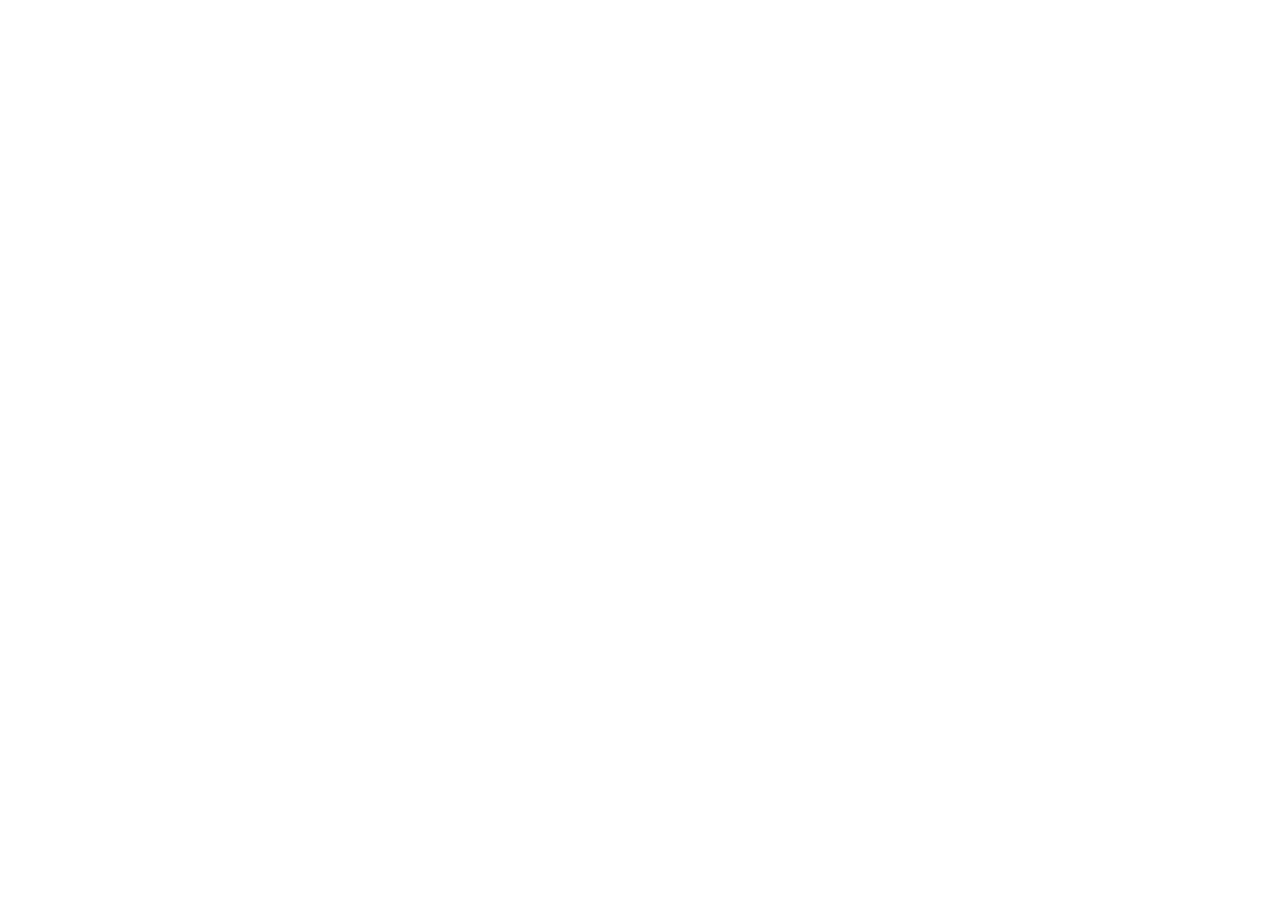
==== docs/index.html @ 26049a38 "A commit" ====
<!DOCTYPE html>
<html lang="en">
<head>
    <meta charset="UTF-8">
    <meta name="viewport" content="width=640px, initial-scale=1.0">
    <title>obs</title>
    <link rel="stylesheet" href="style.css">
    <script type="text/javascript" src="libs/p5.min.js"></script>
    <script type="text/javascript" src="index.js"></script>
</head>
<body>
    
</body>
</html>
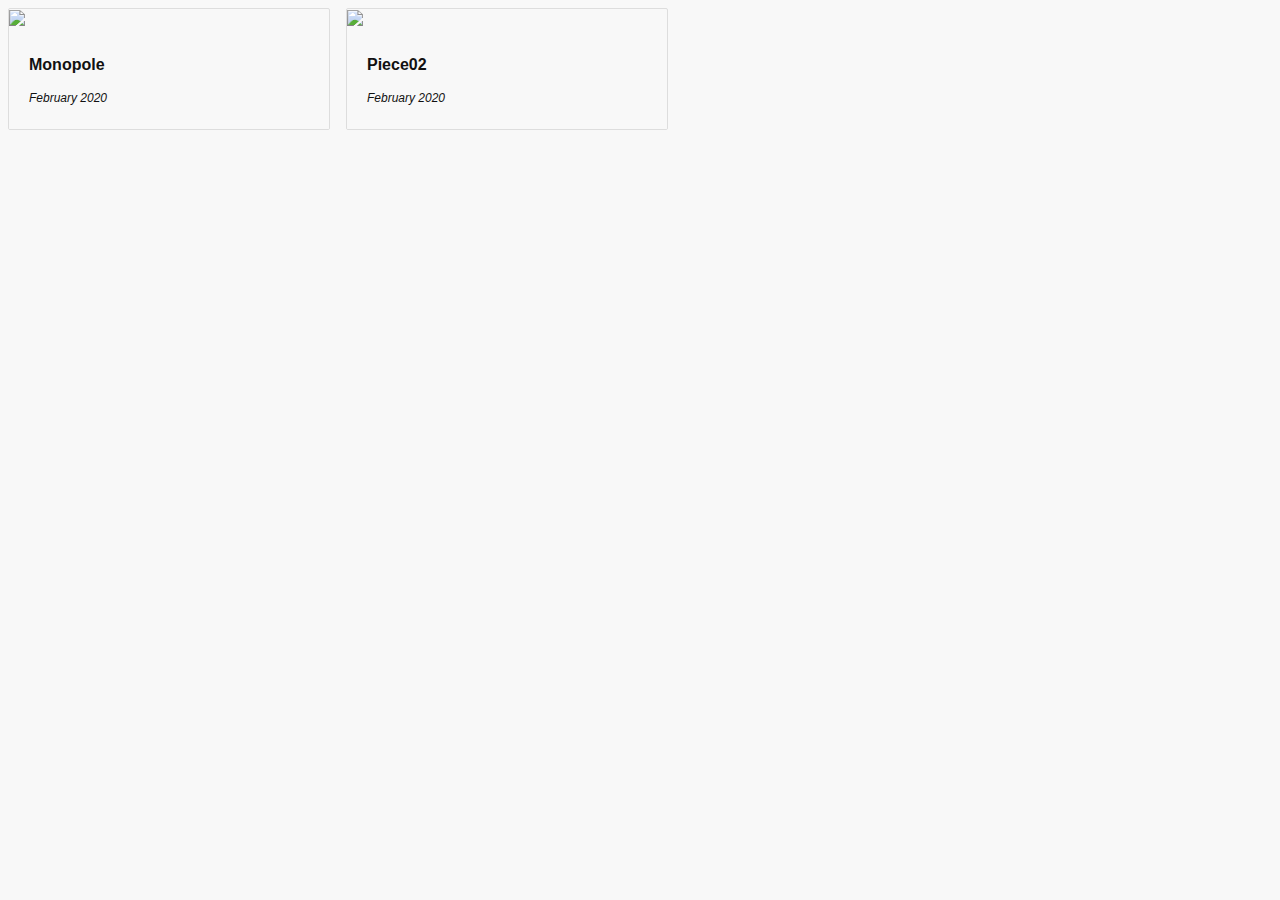
==== commit b2e1fdfb: "A commit" ====
--- a/docs/index.html
+++ b/docs/index.html
@@ -3,12 +3,29 @@
 <head>
     <meta charset="UTF-8">
     <meta name="viewport" content="width=640px, initial-scale=1.0">
-    <title>obs</title>
-    <link rel="stylesheet" href="style.css">
-    <script type="text/javascript" src="libs/p5.min.js"></script>
-    <script type="text/javascript" src="index.js"></script>
+    <link rel="stylesheet" href="mini-default.min.css">
+    <title>Document</title>
 </head>
 <body>
-    
+    <div class="row">
+        <div class="card">
+            <a href="/monopole.html">
+                <img src="/thumbs/monopole.png" class="section media">
+            </a>
+            <div class="section double-padded">
+                <p><b>Monopole</b></p>
+                <p><small><i>February 2020</i></small></p>
+            </div>
+        </div>
+        <div class="card">
+            <a href="/piece02.html">
+                <img src="/thumbs/piece02.png" class="section media">
+            </a>
+            <div class="section double-padded">
+                <p><b>Piece02</b></p>
+                <p><small><i>February 2020</i></small></p>
+            </div>
+        </div>
+    </div>
 </body>
 </html>--- a/docs/mini-default.min.css
+++ b/docs/mini-default.min.css
@@ -0,0 +1 @@
+﻿:root{--fore-color:#111;--secondary-fore-color:#444;--back-color:#f8f8f8;--secondary-back-color:#f0f0f0;--blockquote-color:#f57c00;--pre-color:#1565c0;--border-color:#aaa;--secondary-border-color:#ddd;--heading-ratio:1.19;--universal-margin:.5rem;--universal-padding:.5rem;--universal-border-radius:.125rem;--a-link-color:#0277bd;--a-visited-color:#01579b}html{font-size:16px}a,b,del,em,i,ins,q,span,strong,u{font-size:1em}html,*{font-family:-apple-system, BlinkMacSystemFont, "Segoe UI", Roboto, Ubuntu, "Helvetica Neue", Helvetica, sans-serif;line-height:1.5;-webkit-text-size-adjust:100%}*{font-size:1rem}body{margin:0;color:var(--fore-color);background:var(--back-color)}details{display:block}summary{display:list-item}abbr[title]{border-bottom:none;text-decoration:underline dotted}input{overflow:visible}img{max-width:100%;height:auto}h1,h2,h3,h4,h5,h6{line-height:1.2;margin:calc(1.5 * var(--universal-margin)) var(--universal-margin);font-weight:500}h1 small,h2 small,h3 small,h4 small,h5 small,h6 small{color:var(--secondary-fore-color);display:block;margin-top:-.25rem}h1{font-size:calc(1rem * var(--heading-ratio) * var(--heading-ratio) * var(--heading-ratio) * var(--heading-ratio))}h2{font-size:calc(1rem * var(--heading-ratio) * var(--heading-ratio) * var(--heading-ratio))}h3{font-size:calc(1rem * var(--heading-ratio) * var(--heading-ratio))}h4{font-size:calc(1rem * var(--heading-ratio))}h5{font-size:1rem}h6{font-size:calc(1rem / var(--heading-ratio))}p{margin:var(--universal-margin)}ol,ul{margin:var(--universal-margin);padding-left:calc(2 * var(--universal-margin))}b,strong{font-weight:700}hr{box-sizing:content-box;border:0;line-height:1.25em;margin:var(--universal-margin);height:.0625rem;background:linear-gradient(to right, transparent, var(--border-color) 20%, var(--border-color) 80%, transparent)}blockquote{display:block;position:relative;font-style:italic;color:var(--secondary-fore-color);margin:var(--universal-margin);padding:calc(3 * var(--universal-padding));border:.0625rem solid var(--secondary-border-color);border-left:.375rem solid var(--blockquote-color);border-radius:0 var(--universal-border-radius) var(--universal-border-radius) 0}blockquote:before{position:absolute;top:calc(0rem - var(--universal-padding));left:0;font-family:sans-serif;font-size:3rem;font-weight:700;content:"\201c";color:var(--blockquote-color)}blockquote[cite]:after{font-style:normal;font-size:.75em;font-weight:700;content:"\a—  " attr(cite);white-space:pre}code,kbd,pre,samp{font-family:Menlo, Consolas, monospace;font-size:.85em}code{background:var(--secondary-back-color);border-radius:var(--universal-border-radius);padding:calc(var(--universal-padding) / 4) calc(var(--universal-padding) / 2)}kbd{background:var(--fore-color);color:var(--back-color);border-radius:var(--universal-border-radius);padding:calc(var(--universal-padding) / 4) calc(var(--universal-padding) / 2)}pre{overflow:auto;background:var(--secondary-back-color);padding:calc(1.5 * var(--universal-padding));margin:var(--universal-margin);border:.0625rem solid var(--secondary-border-color);border-left:.25rem solid var(--pre-color);border-radius:0 var(--universal-border-radius) var(--universal-border-radius) 0}sup,sub,code,kbd{line-height:0;position:relative;vertical-align:baseline}small,sup,sub,figcaption{font-size:.75em}sup{top:-.5em}sub{bottom:-.25em}figure{margin:var(--universal-margin)}figcaption{color:var(--secondary-fore-color)}a{text-decoration:none}a:link{color:var(--a-link-color)}a:visited{color:var(--a-visited-color)}a:hover,a:focus{text-decoration:underline}.container{margin:0 auto;padding:0 calc(1.5 * var(--universal-padding))}.row{box-sizing:border-box;display:flex;flex:0 1 auto;flex-flow:row wrap}.col-sm,[class^='col-sm-'],[class^='col-sm-offset-'],.row[class*='cols-sm-']>*{box-sizing:border-box;flex:0 0 auto;padding:0 calc(var(--universal-padding) / 2)}.col-sm,.row.cols-sm>*{max-width:100%;flex-grow:1;flex-basis:0}.col-sm-1,.row.cols-sm-1>*{max-width:8.33333%;flex-basis:8.33333%}.col-sm-offset-0{margin-left:0}.col-sm-2,.row.cols-sm-2>*{max-width:16.66667%;flex-basis:16.66667%}.col-sm-offset-1{margin-left:8.33333%}.col-sm-3,.row.cols-sm-3>*{max-width:25%;flex-basis:25%}.col-sm-offset-2{margin-left:16.66667%}.col-sm-4,.row.cols-sm-4>*{max-width:33.33333%;flex-basis:33.33333%}.col-sm-offset-3{margin-left:25%}.col-sm-5,.row.cols-sm-5>*{max-width:41.66667%;flex-basis:41.66667%}.col-sm-offset-4{margin-left:33.33333%}.col-sm-6,.row.cols-sm-6>*{max-width:50%;flex-basis:50%}.col-sm-offset-5{margin-left:41.66667%}.col-sm-7,.row.cols-sm-7>*{max-width:58.33333%;flex-basis:58.33333%}.col-sm-offset-6{margin-left:50%}.col-sm-8,.row.cols-sm-8>*{max-width:66.66667%;flex-basis:66.66667%}.col-sm-offset-7{margin-left:58.33333%}.col-sm-9,.row.cols-sm-9>*{max-width:75%;flex-basis:75%}.col-sm-offset-8{margin-left:66.66667%}.col-sm-10,.row.cols-sm-10>*{max-width:83.33333%;flex-basis:83.33333%}.col-sm-offset-9{margin-left:75%}.col-sm-11,.row.cols-sm-11>*{max-width:91.66667%;flex-basis:91.66667%}.col-sm-offset-10{margin-left:83.33333%}.col-sm-12,.row.cols-sm-12>*{max-width:100%;flex-basis:100%}.col-sm-offset-11{margin-left:91.66667%}.col-sm-normal{order:initial}.col-sm-first{order:-999}.col-sm-last{order:999}@media screen and (min-width: 768px){.col-md,[class^='col-md-'],[class^='col-md-offset-'],.row[class*='cols-md-']>*{box-sizing:border-box;flex:0 0 auto;padding:0 calc(var(--universal-padding) / 2)}.col-md,.row.cols-md>*{max-width:100%;flex-grow:1;flex-basis:0}.col-md-1,.row.cols-md-1>*{max-width:8.33333%;flex-basis:8.33333%}.col-md-offset-0{margin-left:0}.col-md-2,.row.cols-md-2>*{max-width:16.66667%;flex-basis:16.66667%}.col-md-offset-1{margin-left:8.33333%}.col-md-3,.row.cols-md-3>*{max-width:25%;flex-basis:25%}.col-md-offset-2{margin-left:16.66667%}.col-md-4,.row.cols-md-4>*{max-width:33.33333%;flex-basis:33.33333%}.col-md-offset-3{margin-left:25%}.col-md-5,.row.cols-md-5>*{max-width:41.66667%;flex-basis:41.66667%}.col-md-offset-4{margin-left:33.33333%}.col-md-6,.row.cols-md-6>*{max-width:50%;flex-basis:50%}.col-md-offset-5{margin-left:41.66667%}.col-md-7,.row.cols-md-7>*{max-width:58.33333%;flex-basis:58.33333%}.col-md-offset-6{margin-left:50%}.col-md-8,.row.cols-md-8>*{max-width:66.66667%;flex-basis:66.66667%}.col-md-offset-7{margin-left:58.33333%}.col-md-9,.row.cols-md-9>*{max-width:75%;flex-basis:75%}.col-md-offset-8{margin-left:66.66667%}.col-md-10,.row.cols-md-10>*{max-width:83.33333%;flex-basis:83.33333%}.col-md-offset-9{margin-left:75%}.col-md-11,.row.cols-md-11>*{max-width:91.66667%;flex-basis:91.66667%}.col-md-offset-10{margin-left:83.33333%}.col-md-12,.row.cols-md-12>*{max-width:100%;flex-basis:100%}.col-md-offset-11{margin-left:91.66667%}.col-md-normal{order:initial}.col-md-first{order:-999}.col-md-last{order:999}}@media screen and (min-width: 1280px){.col-lg,[class^='col-lg-'],[class^='col-lg-offset-'],.row[class*='cols-lg-']>*{box-sizing:border-box;flex:0 0 auto;padding:0 calc(var(--universal-padding) / 2)}.col-lg,.row.cols-lg>*{max-width:100%;flex-grow:1;flex-basis:0}.col-lg-1,.row.cols-lg-1>*{max-width:8.33333%;flex-basis:8.33333%}.col-lg-offset-0{margin-left:0}.col-lg-2,.row.cols-lg-2>*{max-width:16.66667%;flex-basis:16.66667%}.col-lg-offset-1{margin-left:8.33333%}.col-lg-3,.row.cols-lg-3>*{max-width:25%;flex-basis:25%}.col-lg-offset-2{margin-left:16.66667%}.col-lg-4,.row.cols-lg-4>*{max-width:33.33333%;flex-basis:33.33333%}.col-lg-offset-3{margin-left:25%}.col-lg-5,.row.cols-lg-5>*{max-width:41.66667%;flex-basis:41.66667%}.col-lg-offset-4{margin-left:33.33333%}.col-lg-6,.row.cols-lg-6>*{max-width:50%;flex-basis:50%}.col-lg-offset-5{margin-left:41.66667%}.col-lg-7,.row.cols-lg-7>*{max-width:58.33333%;flex-basis:58.33333%}.col-lg-offset-6{margin-left:50%}.col-lg-8,.row.cols-lg-8>*{max-width:66.66667%;flex-basis:66.66667%}.col-lg-offset-7{margin-left:58.33333%}.col-lg-9,.row.cols-lg-9>*{max-width:75%;flex-basis:75%}.col-lg-offset-8{margin-left:66.66667%}.col-lg-10,.row.cols-lg-10>*{max-width:83.33333%;flex-basis:83.33333%}.col-lg-offset-9{margin-left:75%}.col-lg-11,.row.cols-lg-11>*{max-width:91.66667%;flex-basis:91.66667%}.col-lg-offset-10{margin-left:83.33333%}.col-lg-12,.row.cols-lg-12>*{max-width:100%;flex-basis:100%}.col-lg-offset-11{margin-left:91.66667%}.col-lg-normal{order:initial}.col-lg-first{order:-999}.col-lg-last{order:999}}:root{--card-back-color:#f8f8f8;--card-fore-color:#111;--card-border-color:#ddd}.card{display:flex;flex-direction:column;justify-content:space-between;align-self:center;position:relative;width:100%;background:var(--card-back-color);color:var(--card-fore-color);border:.0625rem solid var(--card-border-color);border-radius:var(--universal-border-radius);margin:var(--universal-margin);overflow:hidden}@media screen and (min-width: 320px){.card{max-width:320px}}.card>.section{background:var(--card-back-color);color:var(--card-fore-color);box-sizing:border-box;margin:0;border:0;border-radius:0;border-bottom:.0625rem solid var(--card-border-color);padding:var(--universal-padding);width:100%}.card>.section.media{height:200px;padding:0;-o-object-fit:cover;object-fit:cover}.card>.section:last-child{border-bottom:0}@media screen and (min-width: 240px){.card.small{max-width:240px}}@media screen and (min-width: 480px){.card.large{max-width:480px}}.card.fluid{max-width:100%;width:auto}.card.warning{--card-back-color:#ffca28;--card-border-color:#e8b825}.card.error{--card-back-color:#b71c1c;--card-fore-color:#f8f8f8;--card-border-color:#a71a1a}.card>.section.dark{--card-back-color:#e0e0e0}.card>.section.double-padded{padding:calc(1.5 * var(--universal-padding))}:root{--form-back-color:#f0f0f0;--form-fore-color:#111;--form-border-color:#ddd;--input-back-color:#f8f8f8;--input-fore-color:#111;--input-border-color:#ddd;--input-focus-color:#0288d1;--input-invalid-color:#d32f2f;--button-back-color:#e2e2e2;--button-hover-back-color:#dcdcdc;--button-fore-color:#212121;--button-border-color:rgba(0,0,0,0);--button-hover-border-color:rgba(0,0,0,0);--button-group-border-color:rgba(124,124,124,0.54)}form{background:var(--form-back-color);color:var(--form-fore-color);border:.0625rem solid var(--form-border-color);border-radius:var(--universal-border-radius);margin:var(--universal-margin);padding:calc(2 * var(--universal-padding)) var(--universal-padding)}fieldset{border:.0625rem solid var(--form-border-color);border-radius:var(--universal-border-radius);margin:calc(var(--universal-margin) / 4);padding:var(--universal-padding)}legend{box-sizing:border-box;display:table;max-width:100%;white-space:normal;font-weight:700;padding:calc(var(--universal-padding) / 2)}label{padding:calc(var(--universal-padding) / 2) var(--universal-padding)}.input-group{display:inline-block}.input-group.fluid{display:flex;align-items:center;justify-content:center}.input-group.fluid>input{max-width:100%;flex-grow:1;flex-basis:0px}@media screen and (max-width: 767px){.input-group.fluid{align-items:stretch;flex-direction:column}}.input-group.vertical{display:flex;align-items:stretch;flex-direction:column}.input-group.vertical>input{max-width:100%;flex-grow:1;flex-basis:0px}[type="number"]::-webkit-inner-spin-button,[type="number"]::-webkit-outer-spin-button{height:auto}[type="search"]{-webkit-appearance:textfield;outline-offset:-2px}[type="search"]::-webkit-search-cancel-button,[type="search"]::-webkit-search-decoration{-webkit-appearance:none}input:not([type]),[type="text"],[type="email"],[type="number"],[type="search"],[type="password"],[type="url"],[type="tel"],[type="checkbox"],[type="radio"],textarea,select{box-sizing:border-box;background:var(--input-back-color);color:var(--input-fore-color);border:.0625rem solid var(--input-border-color);border-radius:var(--universal-border-radius);margin:calc(var(--universal-margin) / 2);padding:var(--universal-padding) calc(1.5 * var(--universal-padding))}input:not([type="button"]):not([type="submit"]):not([type="reset"]):hover,input:not([type="button"]):not([type="submit"]):not([type="reset"]):focus,textarea:hover,textarea:focus,select:hover,select:focus{border-color:var(--input-focus-color);box-shadow:none}input:not([type="button"]):not([type="submit"]):not([type="reset"]):invalid,input:not([type="button"]):not([type="submit"]):not([type="reset"]):focus:invalid,textarea:invalid,textarea:focus:invalid,select:invalid,select:focus:invalid{border-color:var(--input-invalid-color);box-shadow:none}input:not([type="button"]):not([type="submit"]):not([type="reset"])[readonly],textarea[readonly],select[readonly]{background:var(--secondary-back-color)}select{max-width:100%}option{overflow:hidden;text-overflow:ellipsis}[type="checkbox"],[type="radio"]{-webkit-appearance:none;-moz-appearance:none;appearance:none;position:relative;height:calc(1rem + var(--universal-padding) / 2);width:calc(1rem + var(--universal-padding) / 2);vertical-align:text-bottom;padding:0;flex-basis:calc(1rem + var(--universal-padding) / 2) !important;flex-grow:0 !important}[type="checkbox"]:checked:before,[type="radio"]:checked:before{position:absolute}[type="checkbox"]:checked:before{content:'\2713';font-family:sans-serif;font-size:calc(1rem + var(--universal-padding) / 2);top:calc(0rem - var(--universal-padding));left:calc(var(--universal-padding) / 4)}[type="radio"]{border-radius:100%}[type="radio"]:checked:before{border-radius:100%;content:'';top:calc(.0625rem + var(--universal-padding) / 2);left:calc(.0625rem + var(--universal-padding) / 2);background:var(--input-fore-color);width:0.5rem;height:0.5rem}:placeholder-shown{color:var(--input-fore-color)}::-ms-placeholder{color:var(--input-fore-color);opacity:0.54}button::-moz-focus-inner,[type="button"]::-moz-focus-inner,[type="reset"]::-moz-focus-inner,[type="submit"]::-moz-focus-inner{border-style:none;padding:0}button,html [type="button"],[type="reset"],[type="submit"]{-webkit-appearance:button}button{overflow:visible;text-transform:none}button,[type="button"],[type="submit"],[type="reset"],a.button,label.button,.button,a[role="button"],label[role="button"],[role="button"]{display:inline-block;background:var(--button-back-color);color:var(--button-fore-color);border:.0625rem solid var(--button-border-color);border-radius:var(--universal-border-radius);padding:var(--universal-padding) calc(1.5 * var(--universal-padding));margin:var(--universal-margin);text-decoration:none;cursor:pointer;transition:background 0.3s}button:hover,button:focus,[type="button"]:hover,[type="button"]:focus,[type="submit"]:hover,[type="submit"]:focus,[type="reset"]:hover,[type="reset"]:focus,a.button:hover,a.button:focus,label.button:hover,label.button:focus,.button:hover,.button:focus,a[role="button"]:hover,a[role="button"]:focus,label[role="button"]:hover,label[role="button"]:focus,[role="button"]:hover,[role="button"]:focus{background:var(--button-hover-back-color);border-color:var(--button-hover-border-color)}input:disabled,input[disabled],textarea:disabled,textarea[disabled],select:disabled,select[disabled],button:disabled,button[disabled],.button:disabled,.button[disabled],[role="button"]:disabled,[role="button"][disabled]{cursor:not-allowed;opacity:.75}.button-group{display:flex;border:.0625rem solid var(--button-group-border-color);border-radius:var(--universal-border-radius);margin:var(--universal-margin)}.button-group>button,.button-group [type="button"],.button-group>[type="submit"],.button-group>[type="reset"],.button-group>.button,.button-group>[role="button"]{margin:0;max-width:100%;flex:1 1 auto;text-align:center;border:0;border-radius:0;box-shadow:none}.button-group>:not(:first-child){border-left:.0625rem solid var(--button-group-border-color)}@media screen and (max-width: 767px){.button-group{flex-direction:column}.button-group>:not(:first-child){border:0;border-top:.0625rem solid var(--button-group-border-color)}}button.primary,[type="button"].primary,[type="submit"].primary,[type="reset"].primary,.button.primary,[role="button"].primary{--button-back-color:#1976d2;--button-fore-color:#f8f8f8}button.primary:hover,button.primary:focus,[type="button"].primary:hover,[type="button"].primary:focus,[type="submit"].primary:hover,[type="submit"].primary:focus,[type="reset"].primary:hover,[type="reset"].primary:focus,.button.primary:hover,.button.primary:focus,[role="button"].primary:hover,[role="button"].primary:focus{--button-hover-back-color:#1565c0}button.secondary,[type="button"].secondary,[type="submit"].secondary,[type="reset"].secondary,.button.secondary,[role="button"].secondary{--button-back-color:#d32f2f;--button-fore-color:#f8f8f8}button.secondary:hover,button.secondary:focus,[type="button"].secondary:hover,[type="button"].secondary:focus,[type="submit"].secondary:hover,[type="submit"].secondary:focus,[type="reset"].secondary:hover,[type="reset"].secondary:focus,.button.secondary:hover,.button.secondary:focus,[role="button"].secondary:hover,[role="button"].secondary:focus{--button-hover-back-color:#c62828}button.tertiary,[type="button"].tertiary,[type="submit"].tertiary,[type="reset"].tertiary,.button.tertiary,[role="button"].tertiary{--button-back-color:#308732;--button-fore-color:#f8f8f8}button.tertiary:hover,button.tertiary:focus,[type="button"].tertiary:hover,[type="button"].tertiary:focus,[type="submit"].tertiary:hover,[type="submit"].tertiary:focus,[type="reset"].tertiary:hover,[type="reset"].tertiary:focus,.button.tertiary:hover,.button.tertiary:focus,[role="button"].tertiary:hover,[role="button"].tertiary:focus{--button-hover-back-color:#277529}button.inverse,[type="button"].inverse,[type="submit"].inverse,[type="reset"].inverse,.button.inverse,[role="button"].inverse{--button-back-color:#212121;--button-fore-color:#f8f8f8}button.inverse:hover,button.inverse:focus,[type="button"].inverse:hover,[type="button"].inverse:focus,[type="submit"].inverse:hover,[type="submit"].inverse:focus,[type="reset"].inverse:hover,[type="reset"].inverse:focus,.button.inverse:hover,.button.inverse:focus,[role="button"].inverse:hover,[role="button"].inverse:focus{--button-hover-back-color:#111}button.small,[type="button"].small,[type="submit"].small,[type="reset"].small,.button.small,[role="button"].small{padding:calc(0.5 * var(--universal-padding)) calc(0.75 * var(--universal-padding));margin:var(--universal-margin)}button.large,[type="button"].large,[type="submit"].large,[type="reset"].large,.button.large,[role="button"].large{padding:calc(1.5 * var(--universal-padding)) calc(2 * var(--universal-padding));margin:var(--universal-margin)}:root{--header-back-color:#f8f8f8;--header-hover-back-color:#f0f0f0;--header-fore-color:#444;--header-border-color:#ddd;--nav-back-color:#f8f8f8;--nav-hover-back-color:#f0f0f0;--nav-fore-color:#444;--nav-border-color:#ddd;--nav-link-color:#0277bd;--footer-fore-color:#444;--footer-back-color:#f8f8f8;--footer-border-color:#ddd;--footer-link-color:#0277bd;--drawer-back-color:#f8f8f8;--drawer-hover-back-color:#f0f0f0;--drawer-border-color:#ddd;--drawer-close-color:#444}header{height:3.1875rem;background:var(--header-back-color);color:var(--header-fore-color);border-bottom:.0625rem solid var(--header-border-color);padding:calc(var(--universal-padding) / 4) 0;white-space:nowrap;overflow-x:auto;overflow-y:hidden}header.row{box-sizing:content-box}header .logo{color:var(--header-fore-color);font-size:1.75rem;padding:var(--universal-padding) calc(2 * var(--universal-padding));text-decoration:none}header button,header [type="button"],header .button,header [role="button"]{box-sizing:border-box;position:relative;top:calc(0rem - var(--universal-padding) / 4);height:calc(3.1875rem + var(--universal-padding) / 2);background:var(--header-back-color);line-height:calc(3.1875rem - var(--universal-padding) * 1.5);text-align:center;color:var(--header-fore-color);border:0;border-radius:0;margin:0;text-transform:uppercase}header button:hover,header button:focus,header [type="button"]:hover,header [type="button"]:focus,header .button:hover,header .button:focus,header [role="button"]:hover,header [role="button"]:focus{background:var(--header-hover-back-color)}nav{background:var(--nav-back-color);color:var(--nav-fore-color);border:.0625rem solid var(--nav-border-color);border-radius:var(--universal-border-radius);margin:var(--universal-margin)}nav *{padding:var(--universal-padding) calc(1.5 * var(--universal-padding))}nav a,nav a:visited{display:block;color:var(--nav-link-color);border-radius:var(--universal-border-radius);transition:background 0.3s}nav a:hover,nav a:focus,nav a:visited:hover,nav a:visited:focus{text-decoration:none;background:var(--nav-hover-back-color)}nav .sublink-1{position:relative;margin-left:calc(2 * var(--universal-padding))}nav .sublink-1:before{position:absolute;left:calc(var(--universal-padding) - 1 * var(--universal-padding));top:-.0625rem;content:'';height:100%;border:.0625rem solid var(--nav-border-color);border-left:0}nav .sublink-2{position:relative;margin-left:calc(4 * var(--universal-padding))}nav .sublink-2:before{position:absolute;left:calc(var(--universal-padding) - 3 * var(--universal-padding));top:-.0625rem;content:'';height:100%;border:.0625rem solid var(--nav-border-color);border-left:0}footer{background:var(--footer-back-color);color:var(--footer-fore-color);border-top:.0625rem solid var(--footer-border-color);padding:calc(2 * var(--universal-padding)) var(--universal-padding);font-size:.875rem}footer a,footer a:visited{color:var(--footer-link-color)}header.sticky{position:-webkit-sticky;position:sticky;z-index:1101;top:0}footer.sticky{position:-webkit-sticky;position:sticky;z-index:1101;bottom:0}.drawer-toggle:before{display:inline-block;position:relative;vertical-align:bottom;content:'\00a0\2261\00a0';font-family:sans-serif;font-size:1.5em}@media screen and (min-width: 768px){.drawer-toggle:not(.persistent){display:none}}[type="checkbox"].drawer{height:1px;width:1px;margin:-1px;overflow:hidden;position:absolute;clip:rect(0 0 0 0);-webkit-clip-path:inset(100%);clip-path:inset(100%)}[type="checkbox"].drawer+*{display:block;box-sizing:border-box;position:fixed;top:0;width:320px;height:100vh;overflow-y:auto;background:var(--drawer-back-color);border:.0625rem solid var(--drawer-border-color);border-radius:0;margin:0;z-index:1110;right:-320px;transition:right 0.3s}[type="checkbox"].drawer+* .drawer-close{position:absolute;top:var(--universal-margin);right:var(--universal-margin);z-index:1111;width:2rem;height:2rem;border-radius:var(--universal-border-radius);padding:var(--universal-padding);margin:0;cursor:pointer;transition:background 0.3s}[type="checkbox"].drawer+* .drawer-close:before{display:block;content:'\00D7';color:var(--drawer-close-color);position:relative;font-family:sans-serif;font-size:2rem;line-height:1;text-align:center}[type="checkbox"].drawer+* .drawer-close:hover,[type="checkbox"].drawer+* .drawer-close:focus{background:var(--drawer-hover-back-color)}@media screen and (max-width: 320px){[type="checkbox"].drawer+*{width:100%}}[type="checkbox"].drawer:checked+*{right:0}@media screen and (min-width: 768px){[type="checkbox"].drawer:not(.persistent)+*{position:static;height:100%;z-index:1100}[type="checkbox"].drawer:not(.persistent)+* .drawer-close{display:none}}:root{--table-border-color:#aaa;--table-border-separator-color:#666;--table-head-back-color:#e6e6e6;--table-head-fore-color:#111;--table-body-back-color:#f8f8f8;--table-body-fore-color:#111;--table-body-alt-back-color:#eee}table{border-collapse:separate;border-spacing:0;margin:0;display:flex;flex:0 1 auto;flex-flow:row wrap;padding:var(--universal-padding);padding-top:0}table caption{font-size:1.5rem;margin:calc(2 * var(--universal-margin)) 0;max-width:100%;flex:0 0 100%}table thead,table tbody{display:flex;flex-flow:row wrap;border:.0625rem solid var(--table-border-color)}table thead{z-index:999;border-radius:var(--universal-border-radius) var(--universal-border-radius) 0 0;border-bottom:.0625rem solid var(--table-border-separator-color)}table tbody{border-top:0;margin-top:calc(0 - var(--universal-margin));border-radius:0 0 var(--universal-border-radius) var(--universal-border-radius)}table tr{display:flex;padding:0}table th,table td{padding:calc(2 * var(--universal-padding))}table th{text-align:left;background:var(--table-head-back-color);color:var(--table-head-fore-color)}table td{background:var(--table-body-back-color);color:var(--table-body-fore-color);border-top:.0625rem solid var(--table-border-color)}table:not(.horizontal){overflow:auto;max-height:400px}table:not(.horizontal) thead,table:not(.horizontal) tbody{max-width:100%;flex:0 0 100%}table:not(.horizontal) tr{flex-flow:row wrap;flex:0 0 100%}table:not(.horizontal) th,table:not(.horizontal) td{flex:1 0 0%;overflow:hidden;text-overflow:ellipsis}table:not(.horizontal) thead{position:sticky;top:0}table:not(.horizontal) tbody tr:first-child td{border-top:0}table.horizontal{border:0}table.horizontal thead,table.horizontal tbody{border:0;flex:.2 0 0;flex-flow:row nowrap}table.horizontal tbody{overflow:auto;justify-content:space-between;flex:.8 0 0;margin-left:0;padding-bottom:calc(var(--universal-padding) / 4)}table.horizontal tr{flex-direction:column;flex:1 0 auto}table.horizontal th,table.horizontal td{width:auto;border:0;border-bottom:.0625rem solid var(--table-border-color)}table.horizontal th:not(:first-child),table.horizontal td:not(:first-child){border-top:0}table.horizontal th{text-align:right;border-left:.0625rem solid var(--table-border-color);border-right:.0625rem solid var(--table-border-separator-color)}table.horizontal thead tr:first-child{padding-left:0}table.horizontal th:first-child,table.horizontal td:first-child{border-top:.0625rem solid var(--table-border-color)}table.horizontal tbody tr:last-child td{border-right:.0625rem solid var(--table-border-color)}table.horizontal tbody tr:last-child td:first-child{border-top-right-radius:0.25rem}table.horizontal tbody tr:last-child td:last-child{border-bottom-right-radius:0.25rem}table.horizontal thead tr:first-child th:first-child{border-top-left-radius:0.25rem}table.horizontal thead tr:first-child th:last-child{border-bottom-left-radius:0.25rem}@media screen and (max-width: 767px){table,table.horizontal{border-collapse:collapse;border:0;width:100%;display:table}table thead,table th,table.horizontal thead,table.horizontal th{border:0;height:1px;width:1px;margin:-1px;overflow:hidden;padding:0;position:absolute;clip:rect(0 0 0 0);-webkit-clip-path:inset(100%);clip-path:inset(100%)}table tbody,table.horizontal tbody{border:0;display:table-row-group}table tr,table.horizontal tr{display:block;border:.0625rem solid var(--table-border-color);border-radius:var(--universal-border-radius);background:#fafafa;padding:var(--universal-padding);margin:var(--universal-margin);margin-bottom:calc(2 * var(--universal-margin))}table th,table td,table.horizontal th,table.horizontal td{width:auto}table td,table.horizontal td{display:block;border:0;text-align:right}table td:before,table.horizontal td:before{content:attr(data-label);float:left;font-weight:600}table th:first-child,table td:first-child,table.horizontal th:first-child,table.horizontal td:first-child{border-top:0}table tbody tr:last-child td,table.horizontal tbody tr:last-child td{border-right:0}}:root{--table-body-alt-back-color:#eee}table.striped tr:nth-of-type(2n)>td{background:var(--table-body-alt-back-color)}@media screen and (max-width: 768px){table.striped tr:nth-of-type(2n){background:var(--table-body-alt-back-color)}}:root{--table-body-hover-back-color:#90caf9}table.hoverable tr:hover,table.hoverable tr:hover>td,table.hoverable tr:focus,table.hoverable tr:focus>td{background:var(--table-body-hover-back-color)}@media screen and (max-width: 768px){table.hoverable tr:hover,table.hoverable tr:hover>td,table.hoverable tr:focus,table.hoverable tr:focus>td{background:var(--table-body-hover-back-color)}}:root{--mark-back-color:#0277bd;--mark-fore-color:#fafafa}mark{background:var(--mark-back-color);color:var(--mark-fore-color);font-size:.95em;line-height:1em;border-radius:var(--universal-border-radius);padding:calc(var(--universal-padding) / 4) calc(var(--universal-padding) / 2)}mark.inline-block{display:inline-block;font-size:1em;line-height:1.5;padding:calc(var(--universal-padding) / 2) var(--universal-padding)}:root{--toast-back-color:#424242;--toast-fore-color:#fafafa}.toast{position:fixed;bottom:calc(var(--universal-margin) * 3);left:50%;transform:translate(-50%, -50%);z-index:1111;color:var(--toast-fore-color);background:var(--toast-back-color);border-radius:calc(var(--universal-border-radius) * 16);padding:var(--universal-padding) calc(var(--universal-padding) * 3)}:root{--tooltip-back-color:#212121;--tooltip-fore-color:#fafafa}.tooltip{position:relative;display:inline-block}.tooltip:before,.tooltip:after{position:absolute;opacity:0;clip:rect(0 0 0 0);-webkit-clip-path:inset(100%);clip-path:inset(100%);transition:all 0.3s;z-index:1010;left:50%}.tooltip:not(.bottom):before,.tooltip:not(.bottom):after{bottom:75%}.tooltip.bottom:before,.tooltip.bottom:after{top:75%}.tooltip:hover:before,.tooltip:hover:after,.tooltip:focus:before,.tooltip:focus:after{opacity:1;clip:auto;-webkit-clip-path:inset(0%);clip-path:inset(0%)}.tooltip:before{content:'';background:transparent;border:var(--universal-margin) solid transparent;left:calc(50% - var(--universal-margin))}.tooltip:not(.bottom):before{border-top-color:#212121}.tooltip.bottom:before{border-bottom-color:#212121}.tooltip:after{content:attr(aria-label);color:var(--tooltip-fore-color);background:var(--tooltip-back-color);border-radius:var(--universal-border-radius);padding:var(--universal-padding);white-space:nowrap;transform:translateX(-50%)}.tooltip:not(.bottom):after{margin-bottom:calc(2 * var(--universal-margin))}.tooltip.bottom:after{margin-top:calc(2 * var(--universal-margin))}:root{--modal-overlay-color:rgba(0,0,0,0.45);--modal-close-color:#444;--modal-close-hover-color:#f0f0f0}[type="checkbox"].modal{height:1px;width:1px;margin:-1px;overflow:hidden;position:absolute;clip:rect(0 0 0 0);-webkit-clip-path:inset(100%);clip-path:inset(100%)}[type="checkbox"].modal+div{position:fixed;top:0;left:0;display:none;width:100vw;height:100vh;background:var(--modal-overlay-color)}[type="checkbox"].modal+div .card{margin:0 auto;max-height:50vh;overflow:auto}[type="checkbox"].modal+div .card .modal-close{position:absolute;top:0;right:0;width:1.75rem;height:1.75rem;border-radius:var(--universal-border-radius);padding:var(--universal-padding);margin:0;cursor:pointer;transition:background 0.3s}[type="checkbox"].modal+div .card .modal-close:before{display:block;content:'\00D7';color:var(--modal-close-color);position:relative;font-family:sans-serif;font-size:1.75rem;line-height:1;text-align:center}[type="checkbox"].modal+div .card .modal-close:hover,[type="checkbox"].modal+div .card .modal-close:focus{background:var(--modal-close-hover-color)}[type="checkbox"].modal:checked+div{display:flex;flex:0 1 auto;z-index:1200}[type="checkbox"].modal:checked+div .card .modal-close{z-index:1211}:root{--collapse-label-back-color:#e8e8e8;--collapse-label-fore-color:#212121;--collapse-label-hover-back-color:#f0f0f0;--collapse-selected-label-back-color:#ececec;--collapse-border-color:#ddd;--collapse-content-back-color:#fafafa;--collapse-selected-label-border-color:#0277bd}.collapse{width:calc(100% - 2 * var(--universal-margin));opacity:1;display:flex;flex-direction:column;margin:var(--universal-margin);border-radius:var(--universal-border-radius)}.collapse>[type="radio"],.collapse>[type="checkbox"]{height:1px;width:1px;margin:-1px;overflow:hidden;position:absolute;clip:rect(0 0 0 0);-webkit-clip-path:inset(100%);clip-path:inset(100%)}.collapse>label{flex-grow:1;display:inline-block;height:1.5rem;cursor:pointer;transition:background 0.3s;color:var(--collapse-label-fore-color);background:var(--collapse-label-back-color);border:.0625rem solid var(--collapse-border-color);padding:calc(1.5 * var(--universal-padding))}.collapse>label:hover,.collapse>label:focus{background:var(--collapse-label-hover-back-color)}.collapse>label+div{flex-basis:auto;height:1px;width:1px;margin:-1px;overflow:hidden;position:absolute;clip:rect(0 0 0 0);-webkit-clip-path:inset(100%);clip-path:inset(100%);transition:max-height 0.3s;max-height:1px}.collapse>:checked+label{background:var(--collapse-selected-label-back-color);border-bottom-color:var(--collapse-selected-label-border-color)}.collapse>:checked+label+div{box-sizing:border-box;position:relative;width:100%;height:auto;overflow:auto;margin:0;background:var(--collapse-content-back-color);border:.0625rem solid var(--collapse-border-color);border-top:0;padding:var(--universal-padding);clip:auto;-webkit-clip-path:inset(0%);clip-path:inset(0%);max-height:400px}.collapse>label:not(:first-of-type){border-top:0}.collapse>label:first-of-type{border-radius:var(--universal-border-radius) var(--universal-border-radius) 0 0}.collapse>label:last-of-type:not(:first-of-type){border-radius:0 0 var(--universal-border-radius) var(--universal-border-radius)}.collapse>label:last-of-type:first-of-type{border-radius:var(--universal-border-radius)}.collapse>:checked:last-of-type:not(:first-of-type)+label{border-radius:0}.collapse>:checked:last-of-type+label+div{border-radius:0 0 var(--universal-border-radius) var(--universal-border-radius)}mark.secondary{--mark-back-color:#d32f2f}mark.tertiary{--mark-back-color:#308732}mark.tag{padding:calc(var(--universal-padding)/2) var(--universal-padding);border-radius:1em}:root{--progress-back-color:#ddd;--progress-fore-color:#555}progress{display:block;vertical-align:baseline;-webkit-appearance:none;-moz-appearance:none;appearance:none;height:.75rem;width:calc(100% - 2 * var(--universal-margin));margin:var(--universal-margin);border:0;border-radius:calc(2 * var(--universal-border-radius));background:var(--progress-back-color);color:var(--progress-fore-color)}progress::-webkit-progress-value{background:var(--progress-fore-color);border-top-left-radius:calc(2 * var(--universal-border-radius));border-bottom-left-radius:calc(2 * var(--universal-border-radius))}progress::-webkit-progress-bar{background:var(--progress-back-color)}progress::-moz-progress-bar{background:var(--progress-fore-color);border-top-left-radius:calc(2 * var(--universal-border-radius));border-bottom-left-radius:calc(2 * var(--universal-border-radius))}progress[value="1000"]::-webkit-progress-value{border-radius:calc(2 * var(--universal-border-radius))}progress[value="1000"]::-moz-progress-bar{border-radius:calc(2 * var(--universal-border-radius))}progress.inline{display:inline-block;vertical-align:middle;width:60%}:root{--spinner-back-color:#ddd;--spinner-fore-color:#555}@keyframes spinner-donut-anim{0%{transform:rotate(0deg)}100%{transform:rotate(360deg)}}.spinner{display:inline-block;margin:var(--universal-margin);border:.25rem solid var(--spinner-back-color);border-left:.25rem solid var(--spinner-fore-color);border-radius:50%;width:1.25rem;height:1.25rem;animation:spinner-donut-anim 1.2s linear infinite}progress.primary{--progress-fore-color:#1976d2}progress.secondary{--progress-fore-color:#d32f2f}progress.tertiary{--progress-fore-color:#308732}.spinner.primary{--spinner-fore-color:#1976d2}.spinner.secondary{--spinner-fore-color:#d32f2f}.spinner.tertiary{--spinner-fore-color:#308732}span[class^='icon-']{display:inline-block;height:1em;width:1em;vertical-align:-0.125em;background-size:contain;margin:0 calc(var(--universal-margin) / 4)}span[class^='icon-'].secondary{-webkit-filter:invert(25%);filter:invert(25%)}span[class^='icon-'].inverse{-webkit-filter:invert(100%);filter:invert(100%)}span.icon-alert{background-image:url("data:image/svg+xml,%3Csvg xmlns='http://www.w3.org/2000/svg' width='24' height='24' viewBox='0 0 24 24' fill='none' stroke='%23111' stroke-width='2' stroke-linecap='round' stroke-linejoin='round'%3E%3Ccircle cx='12' cy='12' r='10'%3E%3C/circle%3E%3Cline x1='12' y1='8' x2='12' y2='12'%3E%3C/line%3E%3Cline x1='12' y1='16' x2='12' y2='16'%3E%3C/line%3E%3C/svg%3E")}span.icon-bookmark{background-image:url("data:image/svg+xml,%3Csvg xmlns='http://www.w3.org/2000/svg' width='24' height='24' viewBox='0 0 24 24' fill='none' stroke='%23111' stroke-width='2' stroke-linecap='round' stroke-linejoin='round'%3E%3Cpath d='M19 21l-7-5-7 5V5a2 2 0 0 1 2-2h10a2 2 0 0 1 2 2z'%3E%3C/path%3E%3C/svg%3E")}span.icon-calendar{background-image:url("data:image/svg+xml,%3Csvg xmlns='http://www.w3.org/2000/svg' width='24' height='24' viewBox='0 0 24 24' fill='none' stroke='%23111' stroke-width='2' stroke-linecap='round' stroke-linejoin='round'%3E%3Crect x='3' y='4' width='18' height='18' rx='2' ry='2'%3E%3C/rect%3E%3Cline x1='16' y1='2' x2='16' y2='6'%3E%3C/line%3E%3Cline x1='8' y1='2' x2='8' y2='6'%3E%3C/line%3E%3Cline x1='3' y1='10' x2='21' y2='10'%3E%3C/line%3E%3C/svg%3E")}span.icon-credit{background-image:url("data:image/svg+xml,%3Csvg xmlns='http://www.w3.org/2000/svg' width='24' height='24' viewBox='0 0 24 24' fill='none' stroke='%23111' stroke-width='2' stroke-linecap='round' stroke-linejoin='round'%3E%3Crect x='1' y='4' width='22' height='16' rx='2' ry='2'%3E%3C/rect%3E%3Cline x1='1' y1='10' x2='23' y2='10'%3E%3C/line%3E%3C/svg%3E")}span.icon-edit{background-image:url("data:image/svg+xml,%3Csvg xmlns='http://www.w3.org/2000/svg' width='24' height='24' viewBox='0 0 24 24' fill='none' stroke='%23111' stroke-width='2' stroke-linecap='round' stroke-linejoin='round'%3E%3Cpath d='M20 14.66V20a2 2 0 0 1-2 2H4a2 2 0 0 1-2-2V6a2 2 0 0 1 2-2h5.34'%3E%3C/path%3E%3Cpolygon points='18 2 22 6 12 16 8 16 8 12 18 2'%3E%3C/polygon%3E%3C/svg%3E")}span.icon-link{background-image:url("data:image/svg+xml,%3Csvg xmlns='http://www.w3.org/2000/svg' width='24' height='24' viewBox='0 0 24 24' fill='none' stroke='%23111' stroke-width='2' stroke-linecap='round' stroke-linejoin='round'%3E%3Cpath d='M18 13v6a2 2 0 0 1-2 2H5a2 2 0 0 1-2-2V8a2 2 0 0 1 2-2h6'%3E%3C/path%3E%3Cpolyline points='15 3 21 3 21 9'%3E%3C/polyline%3E%3Cline x1='10' y1='14' x2='21' y2='3'%3E%3C/line%3E%3C/svg%3E")}span.icon-help{background-image:url("data:image/svg+xml,%3Csvg xmlns='http://www.w3.org/2000/svg' width='24' height='24' viewBox='0 0 24 24' fill='none' stroke='%23111' stroke-width='2' stroke-linecap='round' stroke-linejoin='round'%3E%3Cpath d='M9.09 9a3 3 0 0 1 5.83 1c0 2-3 3-3 3'%3E%3C/path%3E%3Ccircle cx='12' cy='12' r='10'%3E%3C/circle%3E%3Cline x1='12' y1='17' x2='12' y2='17'%3E%3C/line%3E%3C/svg%3E")}span.icon-home{background-image:url("data:image/svg+xml,%3Csvg xmlns='http://www.w3.org/2000/svg' width='24' height='24' viewBox='0 0 24 24' fill='none' stroke='%23111' stroke-width='2' stroke-linecap='round' stroke-linejoin='round'%3E%3Cpath d='M3 9l9-7 9 7v11a2 2 0 0 1-2 2H5a2 2 0 0 1-2-2z'%3E%3C/path%3E%3Cpolyline points='9 22 9 12 15 12 15 22'%3E%3C/polyline%3E%3C/svg%3E")}span.icon-info{background-image:url("data:image/svg+xml,%3Csvg xmlns='http://www.w3.org/2000/svg' width='24' height='24' viewBox='0 0 24 24' fill='none' stroke='%23111' stroke-width='2' stroke-linecap='round' stroke-linejoin='round'%3E%3Ccircle cx='12' cy='12' r='10'%3E%3C/circle%3E%3Cline x1='12' y1='16' x2='12' y2='12'%3E%3C/line%3E%3Cline x1='12' y1='8' x2='12' y2='8'%3E%3C/line%3E%3C/svg%3E")}span.icon-lock{background-image:url("data:image/svg+xml,%3Csvg xmlns='http://www.w3.org/2000/svg' width='24' height='24' viewBox='0 0 24 24' fill='none' stroke='%23111' stroke-width='2' stroke-linecap='round' stroke-linejoin='round'%3E%3Crect x='3' y='11' width='18' height='11' rx='2' ry='2'%3E%3C/rect%3E%3Cpath d='M7 11V7a5 5 0 0 1 10 0v4'%3E%3C/path%3E%3C/svg%3E")}span.icon-mail{background-image:url("data:image/svg+xml,%3Csvg xmlns='http://www.w3.org/2000/svg' width='24' height='24' viewBox='0 0 24 24' fill='none' stroke='%23111' stroke-width='2' stroke-linecap='round' stroke-linejoin='round'%3E%3Cpath d='M4 4h16c1.1 0 2 .9 2 2v12c0 1.1-.9 2-2 2H4c-1.1 0-2-.9-2-2V6c0-1.1.9-2 2-2z'%3E%3C/path%3E%3Cpolyline points='22,6 12,13 2,6'%3E%3C/polyline%3E%3C/svg%3E")}span.icon-location{background-image:url("data:image/svg+xml,%3Csvg xmlns='http://www.w3.org/2000/svg' width='24' height='24' viewBox='0 0 24 24' fill='none' stroke='%23111' stroke-width='2' stroke-linecap='round' stroke-linejoin='round'%3E%3Cpath d='M21 10c0 7-9 13-9 13s-9-6-9-13a9 9 0 0 1 18 0z'%3E%3C/path%3E%3Ccircle cx='12' cy='10' r='3'%3E%3C/circle%3E%3C/svg%3E")}span.icon-phone{background-image:url("data:image/svg+xml,%3Csvg xmlns='http://www.w3.org/2000/svg' width='24' height='24' viewBox='0 0 24 24' fill='none' stroke='%23111' stroke-width='2' stroke-linecap='round' stroke-linejoin='round'%3E%3Cpath d='M22 16.92v3a2 2 0 0 1-2.18 2 19.79 19.79 0 0 1-8.63-3.07 19.5 19.5 0 0 1-6-6 19.79 19.79 0 0 1-3.07-8.67A2 2 0 0 1 4.11 2h3a2 2 0 0 1 2 1.72 12.84 12.84 0 0 0 .7 2.81 2 2 0 0 1-.45 2.11L8.09 9.91a16 16 0 0 0 6 6l1.27-1.27a2 2 0 0 1 2.11-.45 12.84 12.84 0 0 0 2.81.7A2 2 0 0 1 22 16.92z'%3E%3C/path%3E%3C/svg%3E")}span.icon-rss{background-image:url("data:image/svg+xml,%3Csvg xmlns='http://www.w3.org/2000/svg' width='24' height='24' viewBox='0 0 24 24' fill='none' stroke='%23111' stroke-width='2' stroke-linecap='round' stroke-linejoin='round'%3E%3Cpath d='M4 11a9 9 0 0 1 9 9'%3E%3C/path%3E%3Cpath d='M4 4a16 16 0 0 1 16 16'%3E%3C/path%3E%3Ccircle cx='5' cy='19' r='1'%3E%3C/circle%3E%3C/svg%3E")}span.icon-search{background-image:url("data:image/svg+xml,%3Csvg xmlns='http://www.w3.org/2000/svg' width='24' height='24' viewBox='0 0 24 24' fill='none' stroke='%23111' stroke-width='2' stroke-linecap='round' stroke-linejoin='round'%3E%3Ccircle cx='11' cy='11' r='8'%3E%3C/circle%3E%3Cline x1='21' y1='21' x2='16.65' y2='16.65'%3E%3C/line%3E%3C/svg%3E")}span.icon-settings{background-image:url("data:image/svg+xml,%3Csvg xmlns='http://www.w3.org/2000/svg' width='24' height='24' viewBox='0 0 24 24' fill='none' stroke='%23111' stroke-width='2' stroke-linecap='round' stroke-linejoin='round'%3E%3Ccircle cx='12' cy='12' r='3'%3E%3C/circle%3E%3Cpath d='M19.4 15a1.65 1.65 0 0 0 .33 1.82l.06.06a2 2 0 0 1 0 2.83 2 2 0 0 1-2.83 0l-.06-.06a1.65 1.65 0 0 0-1.82-.33 1.65 1.65 0 0 0-1 1.51V21a2 2 0 0 1-2 2 2 2 0 0 1-2-2v-.09A1.65 1.65 0 0 0 9 19.4a1.65 1.65 0 0 0-1.82.33l-.06.06a2 2 0 0 1-2.83 0 2 2 0 0 1 0-2.83l.06-.06a1.65 1.65 0 0 0 .33-1.82 1.65 1.65 0 0 0-1.51-1H3a2 2 0 0 1-2-2 2 2 0 0 1 2-2h.09A1.65 1.65 0 0 0 4.6 9a1.65 1.65 0 0 0-.33-1.82l-.06-.06a2 2 0 0 1 0-2.83 2 2 0 0 1 2.83 0l.06.06a1.65 1.65 0 0 0 1.82.33H9a1.65 1.65 0 0 0 1-1.51V3a2 2 0 0 1 2-2 2 2 0 0 1 2 2v.09a1.65 1.65 0 0 0 1 1.51 1.65 1.65 0 0 0 1.82-.33l.06-.06a2 2 0 0 1 2.83 0 2 2 0 0 1 0 2.83l-.06.06a1.65 1.65 0 0 0-.33 1.82V9a1.65 1.65 0 0 0 1.51 1H21a2 2 0 0 1 2 2 2 2 0 0 1-2 2h-.09a1.65 1.65 0 0 0-1.51 1z'%3E%3C/path%3E%3C/svg%3E")}span.icon-share{background-image:url("data:image/svg+xml,%3Csvg xmlns='http://www.w3.org/2000/svg' width='24' height='24' viewBox='0 0 24 24' fill='none' stroke='%23111' stroke-width='2' stroke-linecap='round' stroke-linejoin='round'%3E%3Ccircle cx='18' cy='5' r='3'%3E%3C/circle%3E%3Ccircle cx='6' cy='12' r='3'%3E%3C/circle%3E%3Ccircle cx='18' cy='19' r='3'%3E%3C/circle%3E%3Cline x1='8.59' y1='13.51' x2='15.42' y2='17.49'%3E%3C/line%3E%3Cline x1='15.41' y1='6.51' x2='8.59' y2='10.49'%3E%3C/line%3E%3C/svg%3E")}span.icon-cart{background-image:url("data:image/svg+xml,%3Csvg xmlns='http://www.w3.org/2000/svg' width='24' height='24' viewBox='0 0 24 24' fill='none' stroke='%23111' stroke-width='2' stroke-linecap='round' stroke-linejoin='round'%3E%3Ccircle cx='9' cy='21' r='1'%3E%3C/circle%3E%3Ccircle cx='20' cy='21' r='1'%3E%3C/circle%3E%3Cpath d='M1 1h4l2.68 13.39a2 2 0 0 0 2 1.61h9.72a2 2 0 0 0 2-1.61L23 6H6'%3E%3C/path%3E%3C/svg%3E")}span.icon-upload{background-image:url("data:image/svg+xml,%3Csvg xmlns='http://www.w3.org/2000/svg' width='24' height='24' viewBox='0 0 24 24' fill='none' stroke='%23111' stroke-width='2' stroke-linecap='round' stroke-linejoin='round'%3E%3Cpath d='M21 15v4a2 2 0 0 1-2 2H5a2 2 0 0 1-2-2v-4'%3E%3C/path%3E%3Cpolyline points='17 8 12 3 7 8'%3E%3C/polyline%3E%3Cline x1='12' y1='3' x2='12' y2='15'%3E%3C/line%3E%3C/svg%3E")}span.icon-user{background-image:url("data:image/svg+xml,%3Csvg xmlns='http://www.w3.org/2000/svg' width='24' height='24' viewBox='0 0 24 24' fill='none' stroke='%23111' stroke-width='2' stroke-linecap='round' stroke-linejoin='round'%3E%3Cpath d='M20 21v-2a4 4 0 0 0-4-4H8a4 4 0 0 0-4 4v2'%3E%3C/path%3E%3Ccircle cx='12' cy='7' r='4'%3E%3C/circle%3E%3C/svg%3E")}:root{--generic-border-color:rgba(0,0,0,0.3);--generic-box-shadow:0 .25rem .25rem 0 rgba(0,0,0,0.125),0 .125rem .125rem -.125rem rgba(0,0,0,0.25)}.hidden{display:none !important}.visually-hidden{position:absolute !important;width:1px !important;height:1px !important;margin:-1px !important;border:0 !important;padding:0 !important;clip:rect(0 0 0 0) !important;-webkit-clip-path:inset(100%) !important;clip-path:inset(100%) !important;overflow:hidden !important}.bordered{border:.0625rem solid var(--generic-border-color) !important}.rounded{border-radius:var(--universal-border-radius) !important}.circular{border-radius:50% !important}.shadowed{box-shadow:var(--generic-box-shadow) !important}.responsive-margin{margin:calc(var(--universal-margin) / 4) !important}@media screen and (min-width: 768px){.responsive-margin{margin:calc(var(--universal-margin) / 2) !important}}@media screen and (min-width: 1280px){.responsive-margin{margin:var(--universal-margin) !important}}.responsive-padding{padding:calc(var(--universal-padding) / 4) !important}@media screen and (min-width: 768px){.responsive-padding{padding:calc(var(--universal-padding) / 2) !important}}@media screen and (min-width: 1280px){.responsive-padding{padding:var(--universal-padding) !important}}@media screen and (max-width: 767px){.hidden-sm{display:none !important}}@media screen and (min-width: 768px) and (max-width: 1279px){.hidden-md{display:none !important}}@media screen and (min-width: 1280px){.hidden-lg{display:none !important}}@media screen and (max-width: 767px){.visually-hidden-sm{position:absolute !important;width:1px !important;height:1px !important;margin:-1px !important;border:0 !important;padding:0 !important;clip:rect(0 0 0 0) !important;-webkit-clip-path:inset(100%) !important;clip-path:inset(100%) !important;overflow:hidden !important}}@media screen and (min-width: 768px) and (max-width: 1279px){.visually-hidden-md{position:absolute !important;width:1px !important;height:1px !important;margin:-1px !important;border:0 !important;padding:0 !important;clip:rect(0 0 0 0) !important;-webkit-clip-path:inset(100%) !important;clip-path:inset(100%) !important;overflow:hidden !important}}@media screen and (min-width: 1280px){.visually-hidden-lg{position:absolute !important;width:1px !important;height:1px !important;margin:-1px !important;border:0 !important;padding:0 !important;clip:rect(0 0 0 0) !important;-webkit-clip-path:inset(100%) !important;clip-path:inset(100%) !important;overflow:hidden !important}}
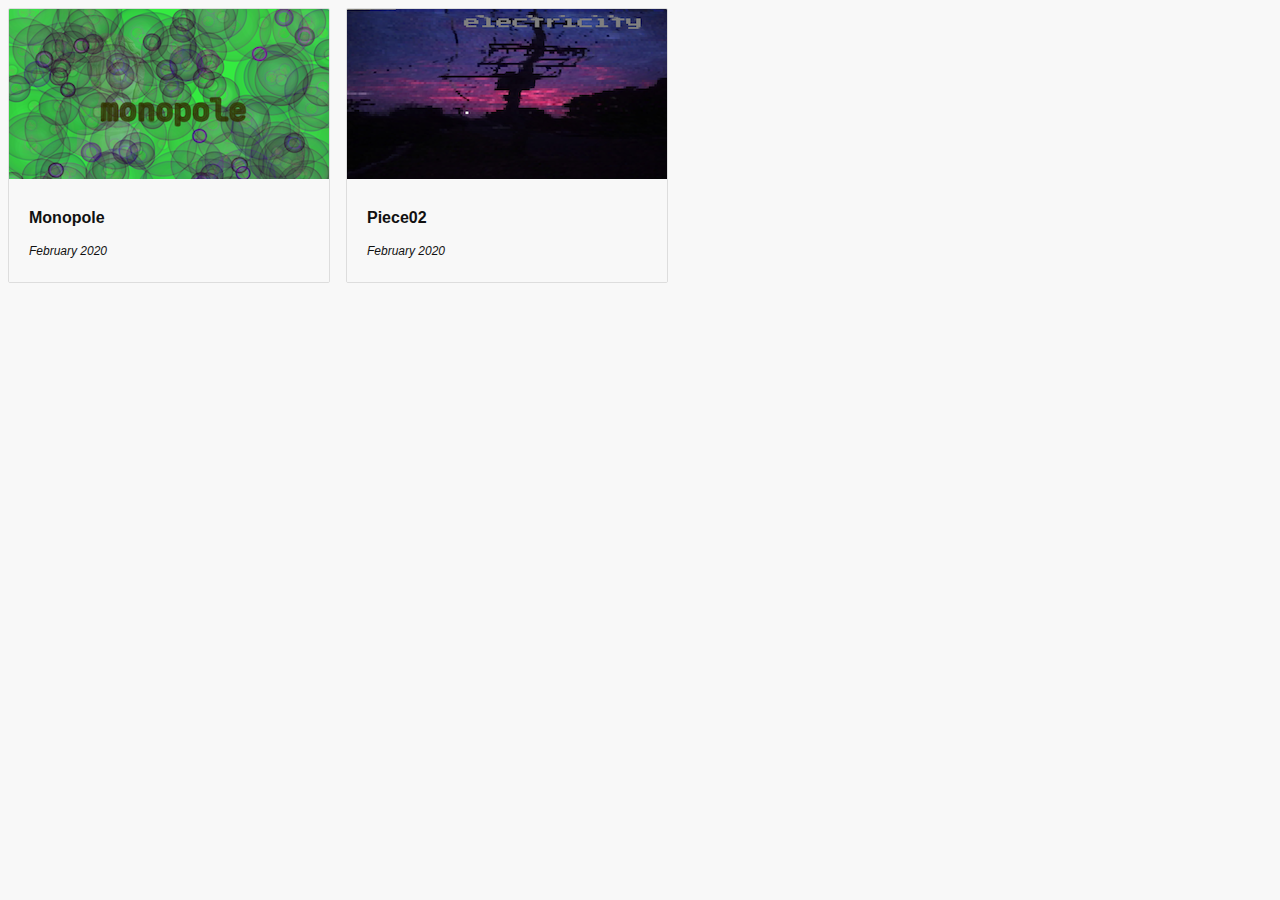
==== commit bb2f0e04: "A commit" ====
--- a/docs/index.html
+++ b/docs/index.html
@@ -9,8 +9,8 @@
 <body>
     <div class="row">
         <div class="card">
-            <a href="/monopole.html">
-                <img src="/thumbs/monopole.png" class="section media">
+            <a href="monopole.html">
+                <img src="thumbs/monopole.png" class="section media">
             </a>
             <div class="section double-padded">
                 <p><b>Monopole</b></p>
@@ -18,8 +18,8 @@
             </div>
         </div>
         <div class="card">
-            <a href="/piece02.html">
-                <img src="/thumbs/piece02.png" class="section media">
+            <a href="piece02.html">
+                <img src="thumbs/piece02.png" class="section media">
             </a>
             <div class="section double-padded">
                 <p><b>Piece02</b></p>
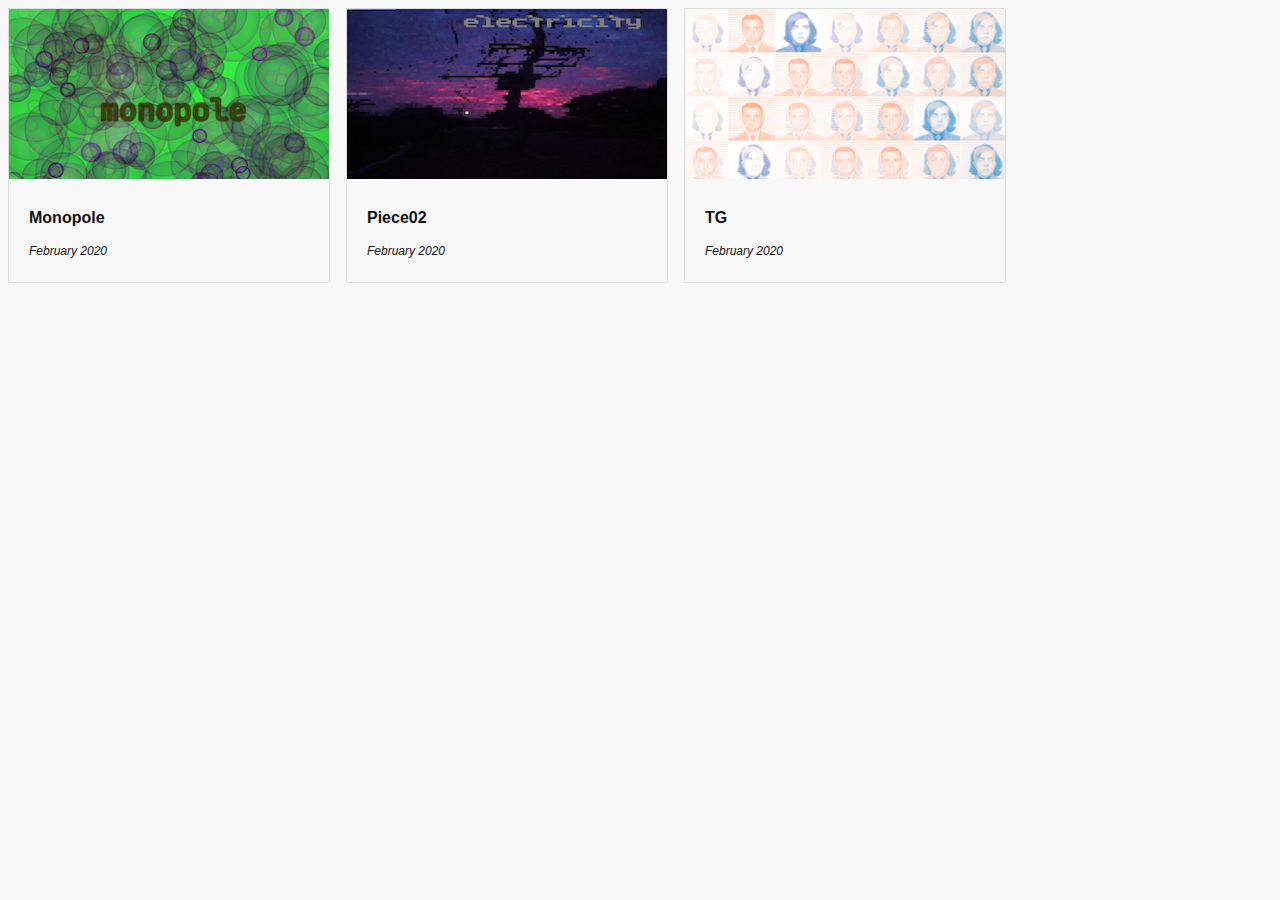
==== commit 65153d11: "A commit" ====
--- a/docs/index.html
+++ b/docs/index.html
@@ -26,6 +26,15 @@
                 <p><small><i>February 2020</i></small></p>
             </div>
         </div>
+        <div class="card">
+            <a href="tg.html">
+                <img src="thumbs/tg.png" class="section media">
+            </a>
+            <div class="section double-padded">
+                <p><b>TG</b></p>
+                <p><small><i>February 2020</i></small></p>
+            </div>
+        </div>
     </div>
 </body>
 </html>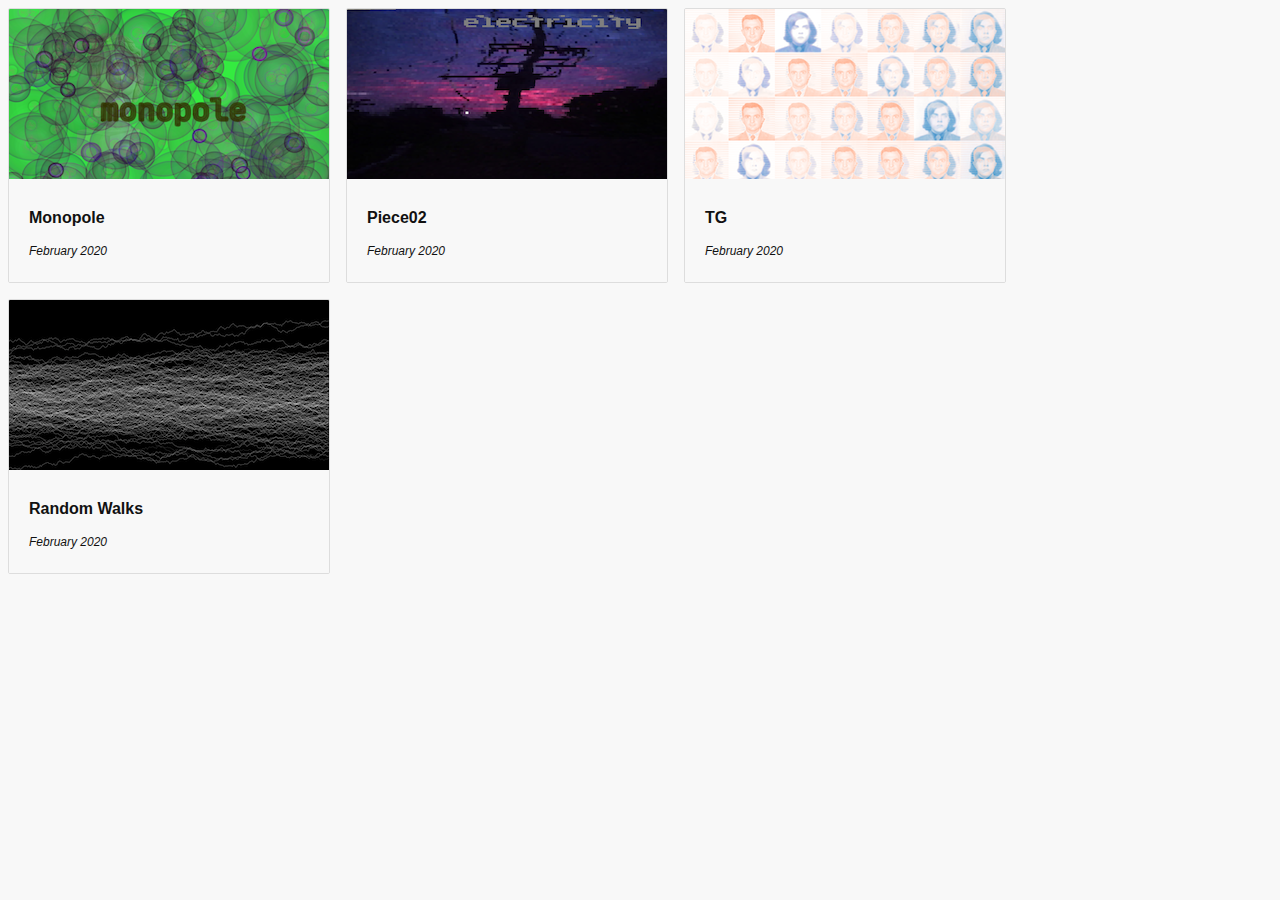
==== commit ade66d0a: "A commit" ====
--- a/docs/index.html
+++ b/docs/index.html
@@ -35,6 +35,15 @@
                 <p><small><i>February 2020</i></small></p>
             </div>
         </div>
+        <div class="card">
+            <a href="pf01.html">
+                <img src="thumbs/pf01.png" class="section media">
+            </a>
+            <div class="section double-padded">
+                <p><b>Random Walks</b></p>
+                <p><small><i>February 2020</i></small></p>
+            </div>
+        </div>
     </div>
 </body>
 </html>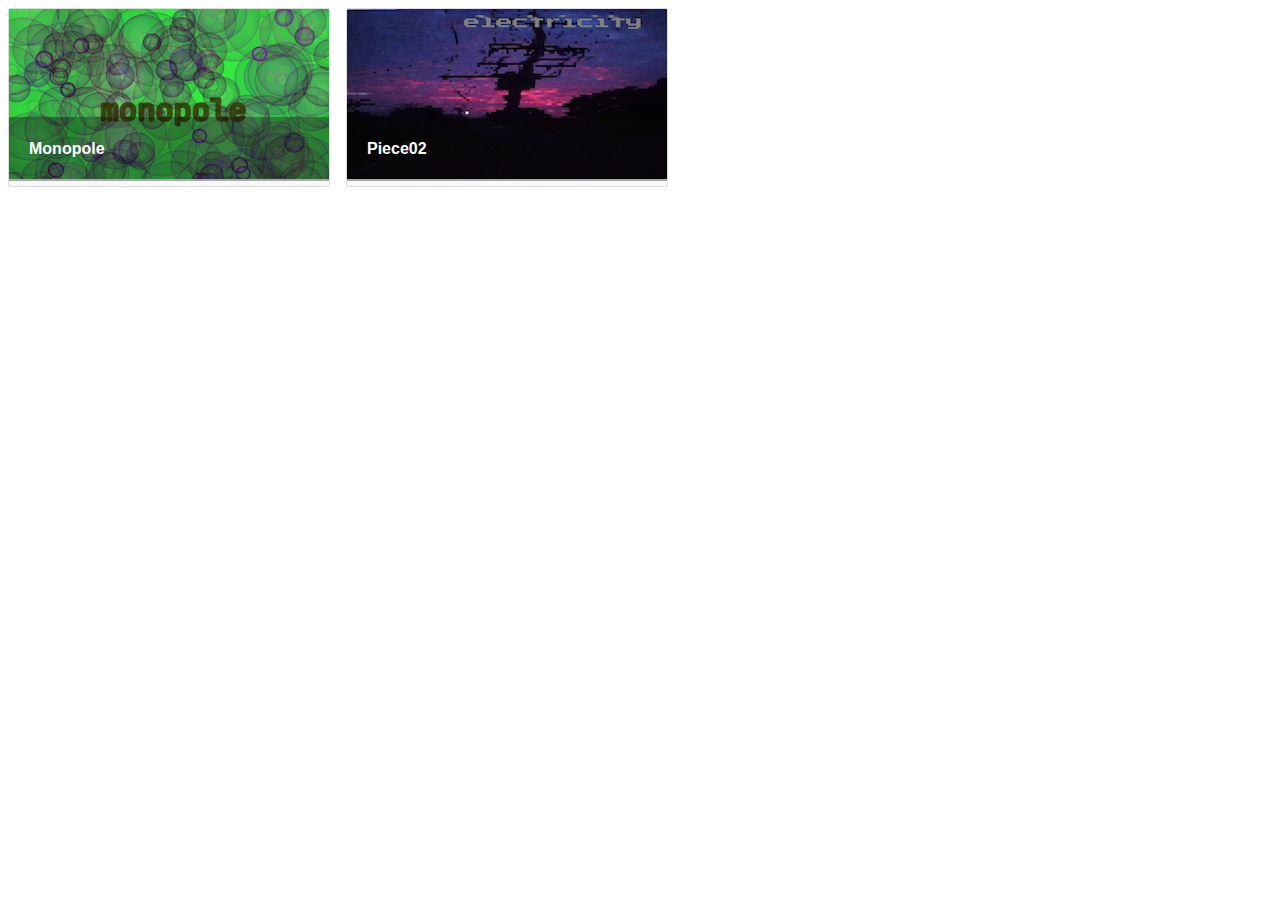
==== commit e0e661bd: "A commit" ====
--- a/docs/index.html
+++ b/docs/index.html
@@ -1,3 +1,4 @@
+
 <!DOCTYPE html>
 <html lang="en">
 <head>
@@ -8,40 +9,21 @@
 </head>
 <body>
     <div class="row">
-        <div class="card">
+
+         <div class="card">
             <a href="monopole.html">
                 <img src="thumbs/monopole.png" class="section media">
             </a>
             <div class="section double-padded">
                 <p><b>Monopole</b></p>
-                <p><small><i>February 2020</i></small></p>
             </div>
         </div>
-        <div class="card">
+         <div class="card">
             <a href="piece02.html">
                 <img src="thumbs/piece02.png" class="section media">
             </a>
             <div class="section double-padded">
                 <p><b>Piece02</b></p>
-                <p><small><i>February 2020</i></small></p>
-            </div>
-        </div>
-        <div class="card">
-            <a href="tg.html">
-                <img src="thumbs/tg.png" class="section media">
-            </a>
-            <div class="section double-padded">
-                <p><b>TG</b></p>
-                <p><small><i>February 2020</i></small></p>
-            </div>
-        </div>
-        <div class="card">
-            <a href="pf01.html">
-                <img src="thumbs/pf01.png" class="section media">
-            </a>
-            <div class="section double-padded">
-                <p><b>Random Walks</b></p>
-                <p><small><i>February 2020</i></small></p>
             </div>
         </div>
     </div>
--- a/docs/mini-default.min.css
+++ b/docs/mini-default.min.css
@@ -1 +1,2049 @@
-﻿:root{--fore-color:#111;--secondary-fore-color:#444;--back-color:#f8f8f8;--secondary-back-color:#f0f0f0;--blockquote-color:#f57c00;--pre-color:#1565c0;--border-color:#aaa;--secondary-border-color:#ddd;--heading-ratio:1.19;--universal-margin:.5rem;--universal-padding:.5rem;--universal-border-radius:.125rem;--a-link-color:#0277bd;--a-visited-color:#01579b}html{font-size:16px}a,b,del,em,i,ins,q,span,strong,u{font-size:1em}html,*{font-family:-apple-system, BlinkMacSystemFont, "Segoe UI", Roboto, Ubuntu, "Helvetica Neue", Helvetica, sans-serif;line-height:1.5;-webkit-text-size-adjust:100%}*{font-size:1rem}body{margin:0;color:var(--fore-color);background:var(--back-color)}details{display:block}summary{display:list-item}abbr[title]{border-bottom:none;text-decoration:underline dotted}input{overflow:visible}img{max-width:100%;height:auto}h1,h2,h3,h4,h5,h6{line-height:1.2;margin:calc(1.5 * var(--universal-margin)) var(--universal-margin);font-weight:500}h1 small,h2 small,h3 small,h4 small,h5 small,h6 small{color:var(--secondary-fore-color);display:block;margin-top:-.25rem}h1{font-size:calc(1rem * var(--heading-ratio) * var(--heading-ratio) * var(--heading-ratio) * var(--heading-ratio))}h2{font-size:calc(1rem * var(--heading-ratio) * var(--heading-ratio) * var(--heading-ratio))}h3{font-size:calc(1rem * var(--heading-ratio) * var(--heading-ratio))}h4{font-size:calc(1rem * var(--heading-ratio))}h5{font-size:1rem}h6{font-size:calc(1rem / var(--heading-ratio))}p{margin:var(--universal-margin)}ol,ul{margin:var(--universal-margin);padding-left:calc(2 * var(--universal-margin))}b,strong{font-weight:700}hr{box-sizing:content-box;border:0;line-height:1.25em;margin:var(--universal-margin);height:.0625rem;background:linear-gradient(to right, transparent, var(--border-color) 20%, var(--border-color) 80%, transparent)}blockquote{display:block;position:relative;font-style:italic;color:var(--secondary-fore-color);margin:var(--universal-margin);padding:calc(3 * var(--universal-padding));border:.0625rem solid var(--secondary-border-color);border-left:.375rem solid var(--blockquote-color);border-radius:0 var(--universal-border-radius) var(--universal-border-radius) 0}blockquote:before{position:absolute;top:calc(0rem - var(--universal-padding));left:0;font-family:sans-serif;font-size:3rem;font-weight:700;content:"\201c";color:var(--blockquote-color)}blockquote[cite]:after{font-style:normal;font-size:.75em;font-weight:700;content:"\a—  " attr(cite);white-space:pre}code,kbd,pre,samp{font-family:Menlo, Consolas, monospace;font-size:.85em}code{background:var(--secondary-back-color);border-radius:var(--universal-border-radius);padding:calc(var(--universal-padding) / 4) calc(var(--universal-padding) / 2)}kbd{background:var(--fore-color);color:var(--back-color);border-radius:var(--universal-border-radius);padding:calc(var(--universal-padding) / 4) calc(var(--universal-padding) / 2)}pre{overflow:auto;background:var(--secondary-back-color);padding:calc(1.5 * var(--universal-padding));margin:var(--universal-margin);border:.0625rem solid var(--secondary-border-color);border-left:.25rem solid var(--pre-color);border-radius:0 var(--universal-border-radius) var(--universal-border-radius) 0}sup,sub,code,kbd{line-height:0;position:relative;vertical-align:baseline}small,sup,sub,figcaption{font-size:.75em}sup{top:-.5em}sub{bottom:-.25em}figure{margin:var(--universal-margin)}figcaption{color:var(--secondary-fore-color)}a{text-decoration:none}a:link{color:var(--a-link-color)}a:visited{color:var(--a-visited-color)}a:hover,a:focus{text-decoration:underline}.container{margin:0 auto;padding:0 calc(1.5 * var(--universal-padding))}.row{box-sizing:border-box;display:flex;flex:0 1 auto;flex-flow:row wrap}.col-sm,[class^='col-sm-'],[class^='col-sm-offset-'],.row[class*='cols-sm-']>*{box-sizing:border-box;flex:0 0 auto;padding:0 calc(var(--universal-padding) / 2)}.col-sm,.row.cols-sm>*{max-width:100%;flex-grow:1;flex-basis:0}.col-sm-1,.row.cols-sm-1>*{max-width:8.33333%;flex-basis:8.33333%}.col-sm-offset-0{margin-left:0}.col-sm-2,.row.cols-sm-2>*{max-width:16.66667%;flex-basis:16.66667%}.col-sm-offset-1{margin-left:8.33333%}.col-sm-3,.row.cols-sm-3>*{max-width:25%;flex-basis:25%}.col-sm-offset-2{margin-left:16.66667%}.col-sm-4,.row.cols-sm-4>*{max-width:33.33333%;flex-basis:33.33333%}.col-sm-offset-3{margin-left:25%}.col-sm-5,.row.cols-sm-5>*{max-width:41.66667%;flex-basis:41.66667%}.col-sm-offset-4{margin-left:33.33333%}.col-sm-6,.row.cols-sm-6>*{max-width:50%;flex-basis:50%}.col-sm-offset-5{margin-left:41.66667%}.col-sm-7,.row.cols-sm-7>*{max-width:58.33333%;flex-basis:58.33333%}.col-sm-offset-6{margin-left:50%}.col-sm-8,.row.cols-sm-8>*{max-width:66.66667%;flex-basis:66.66667%}.col-sm-offset-7{margin-left:58.33333%}.col-sm-9,.row.cols-sm-9>*{max-width:75%;flex-basis:75%}.col-sm-offset-8{margin-left:66.66667%}.col-sm-10,.row.cols-sm-10>*{max-width:83.33333%;flex-basis:83.33333%}.col-sm-offset-9{margin-left:75%}.col-sm-11,.row.cols-sm-11>*{max-width:91.66667%;flex-basis:91.66667%}.col-sm-offset-10{margin-left:83.33333%}.col-sm-12,.row.cols-sm-12>*{max-width:100%;flex-basis:100%}.col-sm-offset-11{margin-left:91.66667%}.col-sm-normal{order:initial}.col-sm-first{order:-999}.col-sm-last{order:999}@media screen and (min-width: 768px){.col-md,[class^='col-md-'],[class^='col-md-offset-'],.row[class*='cols-md-']>*{box-sizing:border-box;flex:0 0 auto;padding:0 calc(var(--universal-padding) / 2)}.col-md,.row.cols-md>*{max-width:100%;flex-grow:1;flex-basis:0}.col-md-1,.row.cols-md-1>*{max-width:8.33333%;flex-basis:8.33333%}.col-md-offset-0{margin-left:0}.col-md-2,.row.cols-md-2>*{max-width:16.66667%;flex-basis:16.66667%}.col-md-offset-1{margin-left:8.33333%}.col-md-3,.row.cols-md-3>*{max-width:25%;flex-basis:25%}.col-md-offset-2{margin-left:16.66667%}.col-md-4,.row.cols-md-4>*{max-width:33.33333%;flex-basis:33.33333%}.col-md-offset-3{margin-left:25%}.col-md-5,.row.cols-md-5>*{max-width:41.66667%;flex-basis:41.66667%}.col-md-offset-4{margin-left:33.33333%}.col-md-6,.row.cols-md-6>*{max-width:50%;flex-basis:50%}.col-md-offset-5{margin-left:41.66667%}.col-md-7,.row.cols-md-7>*{max-width:58.33333%;flex-basis:58.33333%}.col-md-offset-6{margin-left:50%}.col-md-8,.row.cols-md-8>*{max-width:66.66667%;flex-basis:66.66667%}.col-md-offset-7{margin-left:58.33333%}.col-md-9,.row.cols-md-9>*{max-width:75%;flex-basis:75%}.col-md-offset-8{margin-left:66.66667%}.col-md-10,.row.cols-md-10>*{max-width:83.33333%;flex-basis:83.33333%}.col-md-offset-9{margin-left:75%}.col-md-11,.row.cols-md-11>*{max-width:91.66667%;flex-basis:91.66667%}.col-md-offset-10{margin-left:83.33333%}.col-md-12,.row.cols-md-12>*{max-width:100%;flex-basis:100%}.col-md-offset-11{margin-left:91.66667%}.col-md-normal{order:initial}.col-md-first{order:-999}.col-md-last{order:999}}@media screen and (min-width: 1280px){.col-lg,[class^='col-lg-'],[class^='col-lg-offset-'],.row[class*='cols-lg-']>*{box-sizing:border-box;flex:0 0 auto;padding:0 calc(var(--universal-padding) / 2)}.col-lg,.row.cols-lg>*{max-width:100%;flex-grow:1;flex-basis:0}.col-lg-1,.row.cols-lg-1>*{max-width:8.33333%;flex-basis:8.33333%}.col-lg-offset-0{margin-left:0}.col-lg-2,.row.cols-lg-2>*{max-width:16.66667%;flex-basis:16.66667%}.col-lg-offset-1{margin-left:8.33333%}.col-lg-3,.row.cols-lg-3>*{max-width:25%;flex-basis:25%}.col-lg-offset-2{margin-left:16.66667%}.col-lg-4,.row.cols-lg-4>*{max-width:33.33333%;flex-basis:33.33333%}.col-lg-offset-3{margin-left:25%}.col-lg-5,.row.cols-lg-5>*{max-width:41.66667%;flex-basis:41.66667%}.col-lg-offset-4{margin-left:33.33333%}.col-lg-6,.row.cols-lg-6>*{max-width:50%;flex-basis:50%}.col-lg-offset-5{margin-left:41.66667%}.col-lg-7,.row.cols-lg-7>*{max-width:58.33333%;flex-basis:58.33333%}.col-lg-offset-6{margin-left:50%}.col-lg-8,.row.cols-lg-8>*{max-width:66.66667%;flex-basis:66.66667%}.col-lg-offset-7{margin-left:58.33333%}.col-lg-9,.row.cols-lg-9>*{max-width:75%;flex-basis:75%}.col-lg-offset-8{margin-left:66.66667%}.col-lg-10,.row.cols-lg-10>*{max-width:83.33333%;flex-basis:83.33333%}.col-lg-offset-9{margin-left:75%}.col-lg-11,.row.cols-lg-11>*{max-width:91.66667%;flex-basis:91.66667%}.col-lg-offset-10{margin-left:83.33333%}.col-lg-12,.row.cols-lg-12>*{max-width:100%;flex-basis:100%}.col-lg-offset-11{margin-left:91.66667%}.col-lg-normal{order:initial}.col-lg-first{order:-999}.col-lg-last{order:999}}:root{--card-back-color:#f8f8f8;--card-fore-color:#111;--card-border-color:#ddd}.card{display:flex;flex-direction:column;justify-content:space-between;align-self:center;position:relative;width:100%;background:var(--card-back-color);color:var(--card-fore-color);border:.0625rem solid var(--card-border-color);border-radius:var(--universal-border-radius);margin:var(--universal-margin);overflow:hidden}@media screen and (min-width: 320px){.card{max-width:320px}}.card>.section{background:var(--card-back-color);color:var(--card-fore-color);box-sizing:border-box;margin:0;border:0;border-radius:0;border-bottom:.0625rem solid var(--card-border-color);padding:var(--universal-padding);width:100%}.card>.section.media{height:200px;padding:0;-o-object-fit:cover;object-fit:cover}.card>.section:last-child{border-bottom:0}@media screen and (min-width: 240px){.card.small{max-width:240px}}@media screen and (min-width: 480px){.card.large{max-width:480px}}.card.fluid{max-width:100%;width:auto}.card.warning{--card-back-color:#ffca28;--card-border-color:#e8b825}.card.error{--card-back-color:#b71c1c;--card-fore-color:#f8f8f8;--card-border-color:#a71a1a}.card>.section.dark{--card-back-color:#e0e0e0}.card>.section.double-padded{padding:calc(1.5 * var(--universal-padding))}:root{--form-back-color:#f0f0f0;--form-fore-color:#111;--form-border-color:#ddd;--input-back-color:#f8f8f8;--input-fore-color:#111;--input-border-color:#ddd;--input-focus-color:#0288d1;--input-invalid-color:#d32f2f;--button-back-color:#e2e2e2;--button-hover-back-color:#dcdcdc;--button-fore-color:#212121;--button-border-color:rgba(0,0,0,0);--button-hover-border-color:rgba(0,0,0,0);--button-group-border-color:rgba(124,124,124,0.54)}form{background:var(--form-back-color);color:var(--form-fore-color);border:.0625rem solid var(--form-border-color);border-radius:var(--universal-border-radius);margin:var(--universal-margin);padding:calc(2 * var(--universal-padding)) var(--universal-padding)}fieldset{border:.0625rem solid var(--form-border-color);border-radius:var(--universal-border-radius);margin:calc(var(--universal-margin) / 4);padding:var(--universal-padding)}legend{box-sizing:border-box;display:table;max-width:100%;white-space:normal;font-weight:700;padding:calc(var(--universal-padding) / 2)}label{padding:calc(var(--universal-padding) / 2) var(--universal-padding)}.input-group{display:inline-block}.input-group.fluid{display:flex;align-items:center;justify-content:center}.input-group.fluid>input{max-width:100%;flex-grow:1;flex-basis:0px}@media screen and (max-width: 767px){.input-group.fluid{align-items:stretch;flex-direction:column}}.input-group.vertical{display:flex;align-items:stretch;flex-direction:column}.input-group.vertical>input{max-width:100%;flex-grow:1;flex-basis:0px}[type="number"]::-webkit-inner-spin-button,[type="number"]::-webkit-outer-spin-button{height:auto}[type="search"]{-webkit-appearance:textfield;outline-offset:-2px}[type="search"]::-webkit-search-cancel-button,[type="search"]::-webkit-search-decoration{-webkit-appearance:none}input:not([type]),[type="text"],[type="email"],[type="number"],[type="search"],[type="password"],[type="url"],[type="tel"],[type="checkbox"],[type="radio"],textarea,select{box-sizing:border-box;background:var(--input-back-color);color:var(--input-fore-color);border:.0625rem solid var(--input-border-color);border-radius:var(--universal-border-radius);margin:calc(var(--universal-margin) / 2);padding:var(--universal-padding) calc(1.5 * var(--universal-padding))}input:not([type="button"]):not([type="submit"]):not([type="reset"]):hover,input:not([type="button"]):not([type="submit"]):not([type="reset"]):focus,textarea:hover,textarea:focus,select:hover,select:focus{border-color:var(--input-focus-color);box-shadow:none}input:not([type="button"]):not([type="submit"]):not([type="reset"]):invalid,input:not([type="button"]):not([type="submit"]):not([type="reset"]):focus:invalid,textarea:invalid,textarea:focus:invalid,select:invalid,select:focus:invalid{border-color:var(--input-invalid-color);box-shadow:none}input:not([type="button"]):not([type="submit"]):not([type="reset"])[readonly],textarea[readonly],select[readonly]{background:var(--secondary-back-color)}select{max-width:100%}option{overflow:hidden;text-overflow:ellipsis}[type="checkbox"],[type="radio"]{-webkit-appearance:none;-moz-appearance:none;appearance:none;position:relative;height:calc(1rem + var(--universal-padding) / 2);width:calc(1rem + var(--universal-padding) / 2);vertical-align:text-bottom;padding:0;flex-basis:calc(1rem + var(--universal-padding) / 2) !important;flex-grow:0 !important}[type="checkbox"]:checked:before,[type="radio"]:checked:before{position:absolute}[type="checkbox"]:checked:before{content:'\2713';font-family:sans-serif;font-size:calc(1rem + var(--universal-padding) / 2);top:calc(0rem - var(--universal-padding));left:calc(var(--universal-padding) / 4)}[type="radio"]{border-radius:100%}[type="radio"]:checked:before{border-radius:100%;content:'';top:calc(.0625rem + var(--universal-padding) / 2);left:calc(.0625rem + var(--universal-padding) / 2);background:var(--input-fore-color);width:0.5rem;height:0.5rem}:placeholder-shown{color:var(--input-fore-color)}::-ms-placeholder{color:var(--input-fore-color);opacity:0.54}button::-moz-focus-inner,[type="button"]::-moz-focus-inner,[type="reset"]::-moz-focus-inner,[type="submit"]::-moz-focus-inner{border-style:none;padding:0}button,html [type="button"],[type="reset"],[type="submit"]{-webkit-appearance:button}button{overflow:visible;text-transform:none}button,[type="button"],[type="submit"],[type="reset"],a.button,label.button,.button,a[role="button"],label[role="button"],[role="button"]{display:inline-block;background:var(--button-back-color);color:var(--button-fore-color);border:.0625rem solid var(--button-border-color);border-radius:var(--universal-border-radius);padding:var(--universal-padding) calc(1.5 * var(--universal-padding));margin:var(--universal-margin);text-decoration:none;cursor:pointer;transition:background 0.3s}button:hover,button:focus,[type="button"]:hover,[type="button"]:focus,[type="submit"]:hover,[type="submit"]:focus,[type="reset"]:hover,[type="reset"]:focus,a.button:hover,a.button:focus,label.button:hover,label.button:focus,.button:hover,.button:focus,a[role="button"]:hover,a[role="button"]:focus,label[role="button"]:hover,label[role="button"]:focus,[role="button"]:hover,[role="button"]:focus{background:var(--button-hover-back-color);border-color:var(--button-hover-border-color)}input:disabled,input[disabled],textarea:disabled,textarea[disabled],select:disabled,select[disabled],button:disabled,button[disabled],.button:disabled,.button[disabled],[role="button"]:disabled,[role="button"][disabled]{cursor:not-allowed;opacity:.75}.button-group{display:flex;border:.0625rem solid var(--button-group-border-color);border-radius:var(--universal-border-radius);margin:var(--universal-margin)}.button-group>button,.button-group [type="button"],.button-group>[type="submit"],.button-group>[type="reset"],.button-group>.button,.button-group>[role="button"]{margin:0;max-width:100%;flex:1 1 auto;text-align:center;border:0;border-radius:0;box-shadow:none}.button-group>:not(:first-child){border-left:.0625rem solid var(--button-group-border-color)}@media screen and (max-width: 767px){.button-group{flex-direction:column}.button-group>:not(:first-child){border:0;border-top:.0625rem solid var(--button-group-border-color)}}button.primary,[type="button"].primary,[type="submit"].primary,[type="reset"].primary,.button.primary,[role="button"].primary{--button-back-color:#1976d2;--button-fore-color:#f8f8f8}button.primary:hover,button.primary:focus,[type="button"].primary:hover,[type="button"].primary:focus,[type="submit"].primary:hover,[type="submit"].primary:focus,[type="reset"].primary:hover,[type="reset"].primary:focus,.button.primary:hover,.button.primary:focus,[role="button"].primary:hover,[role="button"].primary:focus{--button-hover-back-color:#1565c0}button.secondary,[type="button"].secondary,[type="submit"].secondary,[type="reset"].secondary,.button.secondary,[role="button"].secondary{--button-back-color:#d32f2f;--button-fore-color:#f8f8f8}button.secondary:hover,button.secondary:focus,[type="button"].secondary:hover,[type="button"].secondary:focus,[type="submit"].secondary:hover,[type="submit"].secondary:focus,[type="reset"].secondary:hover,[type="reset"].secondary:focus,.button.secondary:hover,.button.secondary:focus,[role="button"].secondary:hover,[role="button"].secondary:focus{--button-hover-back-color:#c62828}button.tertiary,[type="button"].tertiary,[type="submit"].tertiary,[type="reset"].tertiary,.button.tertiary,[role="button"].tertiary{--button-back-color:#308732;--button-fore-color:#f8f8f8}button.tertiary:hover,button.tertiary:focus,[type="button"].tertiary:hover,[type="button"].tertiary:focus,[type="submit"].tertiary:hover,[type="submit"].tertiary:focus,[type="reset"].tertiary:hover,[type="reset"].tertiary:focus,.button.tertiary:hover,.button.tertiary:focus,[role="button"].tertiary:hover,[role="button"].tertiary:focus{--button-hover-back-color:#277529}button.inverse,[type="button"].inverse,[type="submit"].inverse,[type="reset"].inverse,.button.inverse,[role="button"].inverse{--button-back-color:#212121;--button-fore-color:#f8f8f8}button.inverse:hover,button.inverse:focus,[type="button"].inverse:hover,[type="button"].inverse:focus,[type="submit"].inverse:hover,[type="submit"].inverse:focus,[type="reset"].inverse:hover,[type="reset"].inverse:focus,.button.inverse:hover,.button.inverse:focus,[role="button"].inverse:hover,[role="button"].inverse:focus{--button-hover-back-color:#111}button.small,[type="button"].small,[type="submit"].small,[type="reset"].small,.button.small,[role="button"].small{padding:calc(0.5 * var(--universal-padding)) calc(0.75 * var(--universal-padding));margin:var(--universal-margin)}button.large,[type="button"].large,[type="submit"].large,[type="reset"].large,.button.large,[role="button"].large{padding:calc(1.5 * var(--universal-padding)) calc(2 * var(--universal-padding));margin:var(--universal-margin)}:root{--header-back-color:#f8f8f8;--header-hover-back-color:#f0f0f0;--header-fore-color:#444;--header-border-color:#ddd;--nav-back-color:#f8f8f8;--nav-hover-back-color:#f0f0f0;--nav-fore-color:#444;--nav-border-color:#ddd;--nav-link-color:#0277bd;--footer-fore-color:#444;--footer-back-color:#f8f8f8;--footer-border-color:#ddd;--footer-link-color:#0277bd;--drawer-back-color:#f8f8f8;--drawer-hover-back-color:#f0f0f0;--drawer-border-color:#ddd;--drawer-close-color:#444}header{height:3.1875rem;background:var(--header-back-color);color:var(--header-fore-color);border-bottom:.0625rem solid var(--header-border-color);padding:calc(var(--universal-padding) / 4) 0;white-space:nowrap;overflow-x:auto;overflow-y:hidden}header.row{box-sizing:content-box}header .logo{color:var(--header-fore-color);font-size:1.75rem;padding:var(--universal-padding) calc(2 * var(--universal-padding));text-decoration:none}header button,header [type="button"],header .button,header [role="button"]{box-sizing:border-box;position:relative;top:calc(0rem - var(--universal-padding) / 4);height:calc(3.1875rem + var(--universal-padding) / 2);background:var(--header-back-color);line-height:calc(3.1875rem - var(--universal-padding) * 1.5);text-align:center;color:var(--header-fore-color);border:0;border-radius:0;margin:0;text-transform:uppercase}header button:hover,header button:focus,header [type="button"]:hover,header [type="button"]:focus,header .button:hover,header .button:focus,header [role="button"]:hover,header [role="button"]:focus{background:var(--header-hover-back-color)}nav{background:var(--nav-back-color);color:var(--nav-fore-color);border:.0625rem solid var(--nav-border-color);border-radius:var(--universal-border-radius);margin:var(--universal-margin)}nav *{padding:var(--universal-padding) calc(1.5 * var(--universal-padding))}nav a,nav a:visited{display:block;color:var(--nav-link-color);border-radius:var(--universal-border-radius);transition:background 0.3s}nav a:hover,nav a:focus,nav a:visited:hover,nav a:visited:focus{text-decoration:none;background:var(--nav-hover-back-color)}nav .sublink-1{position:relative;margin-left:calc(2 * var(--universal-padding))}nav .sublink-1:before{position:absolute;left:calc(var(--universal-padding) - 1 * var(--universal-padding));top:-.0625rem;content:'';height:100%;border:.0625rem solid var(--nav-border-color);border-left:0}nav .sublink-2{position:relative;margin-left:calc(4 * var(--universal-padding))}nav .sublink-2:before{position:absolute;left:calc(var(--universal-padding) - 3 * var(--universal-padding));top:-.0625rem;content:'';height:100%;border:.0625rem solid var(--nav-border-color);border-left:0}footer{background:var(--footer-back-color);color:var(--footer-fore-color);border-top:.0625rem solid var(--footer-border-color);padding:calc(2 * var(--universal-padding)) var(--universal-padding);font-size:.875rem}footer a,footer a:visited{color:var(--footer-link-color)}header.sticky{position:-webkit-sticky;position:sticky;z-index:1101;top:0}footer.sticky{position:-webkit-sticky;position:sticky;z-index:1101;bottom:0}.drawer-toggle:before{display:inline-block;position:relative;vertical-align:bottom;content:'\00a0\2261\00a0';font-family:sans-serif;font-size:1.5em}@media screen and (min-width: 768px){.drawer-toggle:not(.persistent){display:none}}[type="checkbox"].drawer{height:1px;width:1px;margin:-1px;overflow:hidden;position:absolute;clip:rect(0 0 0 0);-webkit-clip-path:inset(100%);clip-path:inset(100%)}[type="checkbox"].drawer+*{display:block;box-sizing:border-box;position:fixed;top:0;width:320px;height:100vh;overflow-y:auto;background:var(--drawer-back-color);border:.0625rem solid var(--drawer-border-color);border-radius:0;margin:0;z-index:1110;right:-320px;transition:right 0.3s}[type="checkbox"].drawer+* .drawer-close{position:absolute;top:var(--universal-margin);right:var(--universal-margin);z-index:1111;width:2rem;height:2rem;border-radius:var(--universal-border-radius);padding:var(--universal-padding);margin:0;cursor:pointer;transition:background 0.3s}[type="checkbox"].drawer+* .drawer-close:before{display:block;content:'\00D7';color:var(--drawer-close-color);position:relative;font-family:sans-serif;font-size:2rem;line-height:1;text-align:center}[type="checkbox"].drawer+* .drawer-close:hover,[type="checkbox"].drawer+* .drawer-close:focus{background:var(--drawer-hover-back-color)}@media screen and (max-width: 320px){[type="checkbox"].drawer+*{width:100%}}[type="checkbox"].drawer:checked+*{right:0}@media screen and (min-width: 768px){[type="checkbox"].drawer:not(.persistent)+*{position:static;height:100%;z-index:1100}[type="checkbox"].drawer:not(.persistent)+* .drawer-close{display:none}}:root{--table-border-color:#aaa;--table-border-separator-color:#666;--table-head-back-color:#e6e6e6;--table-head-fore-color:#111;--table-body-back-color:#f8f8f8;--table-body-fore-color:#111;--table-body-alt-back-color:#eee}table{border-collapse:separate;border-spacing:0;margin:0;display:flex;flex:0 1 auto;flex-flow:row wrap;padding:var(--universal-padding);padding-top:0}table caption{font-size:1.5rem;margin:calc(2 * var(--universal-margin)) 0;max-width:100%;flex:0 0 100%}table thead,table tbody{display:flex;flex-flow:row wrap;border:.0625rem solid var(--table-border-color)}table thead{z-index:999;border-radius:var(--universal-border-radius) var(--universal-border-radius) 0 0;border-bottom:.0625rem solid var(--table-border-separator-color)}table tbody{border-top:0;margin-top:calc(0 - var(--universal-margin));border-radius:0 0 var(--universal-border-radius) var(--universal-border-radius)}table tr{display:flex;padding:0}table th,table td{padding:calc(2 * var(--universal-padding))}table th{text-align:left;background:var(--table-head-back-color);color:var(--table-head-fore-color)}table td{background:var(--table-body-back-color);color:var(--table-body-fore-color);border-top:.0625rem solid var(--table-border-color)}table:not(.horizontal){overflow:auto;max-height:400px}table:not(.horizontal) thead,table:not(.horizontal) tbody{max-width:100%;flex:0 0 100%}table:not(.horizontal) tr{flex-flow:row wrap;flex:0 0 100%}table:not(.horizontal) th,table:not(.horizontal) td{flex:1 0 0%;overflow:hidden;text-overflow:ellipsis}table:not(.horizontal) thead{position:sticky;top:0}table:not(.horizontal) tbody tr:first-child td{border-top:0}table.horizontal{border:0}table.horizontal thead,table.horizontal tbody{border:0;flex:.2 0 0;flex-flow:row nowrap}table.horizontal tbody{overflow:auto;justify-content:space-between;flex:.8 0 0;margin-left:0;padding-bottom:calc(var(--universal-padding) / 4)}table.horizontal tr{flex-direction:column;flex:1 0 auto}table.horizontal th,table.horizontal td{width:auto;border:0;border-bottom:.0625rem solid var(--table-border-color)}table.horizontal th:not(:first-child),table.horizontal td:not(:first-child){border-top:0}table.horizontal th{text-align:right;border-left:.0625rem solid var(--table-border-color);border-right:.0625rem solid var(--table-border-separator-color)}table.horizontal thead tr:first-child{padding-left:0}table.horizontal th:first-child,table.horizontal td:first-child{border-top:.0625rem solid var(--table-border-color)}table.horizontal tbody tr:last-child td{border-right:.0625rem solid var(--table-border-color)}table.horizontal tbody tr:last-child td:first-child{border-top-right-radius:0.25rem}table.horizontal tbody tr:last-child td:last-child{border-bottom-right-radius:0.25rem}table.horizontal thead tr:first-child th:first-child{border-top-left-radius:0.25rem}table.horizontal thead tr:first-child th:last-child{border-bottom-left-radius:0.25rem}@media screen and (max-width: 767px){table,table.horizontal{border-collapse:collapse;border:0;width:100%;display:table}table thead,table th,table.horizontal thead,table.horizontal th{border:0;height:1px;width:1px;margin:-1px;overflow:hidden;padding:0;position:absolute;clip:rect(0 0 0 0);-webkit-clip-path:inset(100%);clip-path:inset(100%)}table tbody,table.horizontal tbody{border:0;display:table-row-group}table tr,table.horizontal tr{display:block;border:.0625rem solid var(--table-border-color);border-radius:var(--universal-border-radius);background:#fafafa;padding:var(--universal-padding);margin:var(--universal-margin);margin-bottom:calc(2 * var(--universal-margin))}table th,table td,table.horizontal th,table.horizontal td{width:auto}table td,table.horizontal td{display:block;border:0;text-align:right}table td:before,table.horizontal td:before{content:attr(data-label);float:left;font-weight:600}table th:first-child,table td:first-child,table.horizontal th:first-child,table.horizontal td:first-child{border-top:0}table tbody tr:last-child td,table.horizontal tbody tr:last-child td{border-right:0}}:root{--table-body-alt-back-color:#eee}table.striped tr:nth-of-type(2n)>td{background:var(--table-body-alt-back-color)}@media screen and (max-width: 768px){table.striped tr:nth-of-type(2n){background:var(--table-body-alt-back-color)}}:root{--table-body-hover-back-color:#90caf9}table.hoverable tr:hover,table.hoverable tr:hover>td,table.hoverable tr:focus,table.hoverable tr:focus>td{background:var(--table-body-hover-back-color)}@media screen and (max-width: 768px){table.hoverable tr:hover,table.hoverable tr:hover>td,table.hoverable tr:focus,table.hoverable tr:focus>td{background:var(--table-body-hover-back-color)}}:root{--mark-back-color:#0277bd;--mark-fore-color:#fafafa}mark{background:var(--mark-back-color);color:var(--mark-fore-color);font-size:.95em;line-height:1em;border-radius:var(--universal-border-radius);padding:calc(var(--universal-padding) / 4) calc(var(--universal-padding) / 2)}mark.inline-block{display:inline-block;font-size:1em;line-height:1.5;padding:calc(var(--universal-padding) / 2) var(--universal-padding)}:root{--toast-back-color:#424242;--toast-fore-color:#fafafa}.toast{position:fixed;bottom:calc(var(--universal-margin) * 3);left:50%;transform:translate(-50%, -50%);z-index:1111;color:var(--toast-fore-color);background:var(--toast-back-color);border-radius:calc(var(--universal-border-radius) * 16);padding:var(--universal-padding) calc(var(--universal-padding) * 3)}:root{--tooltip-back-color:#212121;--tooltip-fore-color:#fafafa}.tooltip{position:relative;display:inline-block}.tooltip:before,.tooltip:after{position:absolute;opacity:0;clip:rect(0 0 0 0);-webkit-clip-path:inset(100%);clip-path:inset(100%);transition:all 0.3s;z-index:1010;left:50%}.tooltip:not(.bottom):before,.tooltip:not(.bottom):after{bottom:75%}.tooltip.bottom:before,.tooltip.bottom:after{top:75%}.tooltip:hover:before,.tooltip:hover:after,.tooltip:focus:before,.tooltip:focus:after{opacity:1;clip:auto;-webkit-clip-path:inset(0%);clip-path:inset(0%)}.tooltip:before{content:'';background:transparent;border:var(--universal-margin) solid transparent;left:calc(50% - var(--universal-margin))}.tooltip:not(.bottom):before{border-top-color:#212121}.tooltip.bottom:before{border-bottom-color:#212121}.tooltip:after{content:attr(aria-label);color:var(--tooltip-fore-color);background:var(--tooltip-back-color);border-radius:var(--universal-border-radius);padding:var(--universal-padding);white-space:nowrap;transform:translateX(-50%)}.tooltip:not(.bottom):after{margin-bottom:calc(2 * var(--universal-margin))}.tooltip.bottom:after{margin-top:calc(2 * var(--universal-margin))}:root{--modal-overlay-color:rgba(0,0,0,0.45);--modal-close-color:#444;--modal-close-hover-color:#f0f0f0}[type="checkbox"].modal{height:1px;width:1px;margin:-1px;overflow:hidden;position:absolute;clip:rect(0 0 0 0);-webkit-clip-path:inset(100%);clip-path:inset(100%)}[type="checkbox"].modal+div{position:fixed;top:0;left:0;display:none;width:100vw;height:100vh;background:var(--modal-overlay-color)}[type="checkbox"].modal+div .card{margin:0 auto;max-height:50vh;overflow:auto}[type="checkbox"].modal+div .card .modal-close{position:absolute;top:0;right:0;width:1.75rem;height:1.75rem;border-radius:var(--universal-border-radius);padding:var(--universal-padding);margin:0;cursor:pointer;transition:background 0.3s}[type="checkbox"].modal+div .card .modal-close:before{display:block;content:'\00D7';color:var(--modal-close-color);position:relative;font-family:sans-serif;font-size:1.75rem;line-height:1;text-align:center}[type="checkbox"].modal+div .card .modal-close:hover,[type="checkbox"].modal+div .card .modal-close:focus{background:var(--modal-close-hover-color)}[type="checkbox"].modal:checked+div{display:flex;flex:0 1 auto;z-index:1200}[type="checkbox"].modal:checked+div .card .modal-close{z-index:1211}:root{--collapse-label-back-color:#e8e8e8;--collapse-label-fore-color:#212121;--collapse-label-hover-back-color:#f0f0f0;--collapse-selected-label-back-color:#ececec;--collapse-border-color:#ddd;--collapse-content-back-color:#fafafa;--collapse-selected-label-border-color:#0277bd}.collapse{width:calc(100% - 2 * var(--universal-margin));opacity:1;display:flex;flex-direction:column;margin:var(--universal-margin);border-radius:var(--universal-border-radius)}.collapse>[type="radio"],.collapse>[type="checkbox"]{height:1px;width:1px;margin:-1px;overflow:hidden;position:absolute;clip:rect(0 0 0 0);-webkit-clip-path:inset(100%);clip-path:inset(100%)}.collapse>label{flex-grow:1;display:inline-block;height:1.5rem;cursor:pointer;transition:background 0.3s;color:var(--collapse-label-fore-color);background:var(--collapse-label-back-color);border:.0625rem solid var(--collapse-border-color);padding:calc(1.5 * var(--universal-padding))}.collapse>label:hover,.collapse>label:focus{background:var(--collapse-label-hover-back-color)}.collapse>label+div{flex-basis:auto;height:1px;width:1px;margin:-1px;overflow:hidden;position:absolute;clip:rect(0 0 0 0);-webkit-clip-path:inset(100%);clip-path:inset(100%);transition:max-height 0.3s;max-height:1px}.collapse>:checked+label{background:var(--collapse-selected-label-back-color);border-bottom-color:var(--collapse-selected-label-border-color)}.collapse>:checked+label+div{box-sizing:border-box;position:relative;width:100%;height:auto;overflow:auto;margin:0;background:var(--collapse-content-back-color);border:.0625rem solid var(--collapse-border-color);border-top:0;padding:var(--universal-padding);clip:auto;-webkit-clip-path:inset(0%);clip-path:inset(0%);max-height:400px}.collapse>label:not(:first-of-type){border-top:0}.collapse>label:first-of-type{border-radius:var(--universal-border-radius) var(--universal-border-radius) 0 0}.collapse>label:last-of-type:not(:first-of-type){border-radius:0 0 var(--universal-border-radius) var(--universal-border-radius)}.collapse>label:last-of-type:first-of-type{border-radius:var(--universal-border-radius)}.collapse>:checked:last-of-type:not(:first-of-type)+label{border-radius:0}.collapse>:checked:last-of-type+label+div{border-radius:0 0 var(--universal-border-radius) var(--universal-border-radius)}mark.secondary{--mark-back-color:#d32f2f}mark.tertiary{--mark-back-color:#308732}mark.tag{padding:calc(var(--universal-padding)/2) var(--universal-padding);border-radius:1em}:root{--progress-back-color:#ddd;--progress-fore-color:#555}progress{display:block;vertical-align:baseline;-webkit-appearance:none;-moz-appearance:none;appearance:none;height:.75rem;width:calc(100% - 2 * var(--universal-margin));margin:var(--universal-margin);border:0;border-radius:calc(2 * var(--universal-border-radius));background:var(--progress-back-color);color:var(--progress-fore-color)}progress::-webkit-progress-value{background:var(--progress-fore-color);border-top-left-radius:calc(2 * var(--universal-border-radius));border-bottom-left-radius:calc(2 * var(--universal-border-radius))}progress::-webkit-progress-bar{background:var(--progress-back-color)}progress::-moz-progress-bar{background:var(--progress-fore-color);border-top-left-radius:calc(2 * var(--universal-border-radius));border-bottom-left-radius:calc(2 * var(--universal-border-radius))}progress[value="1000"]::-webkit-progress-value{border-radius:calc(2 * var(--universal-border-radius))}progress[value="1000"]::-moz-progress-bar{border-radius:calc(2 * var(--universal-border-radius))}progress.inline{display:inline-block;vertical-align:middle;width:60%}:root{--spinner-back-color:#ddd;--spinner-fore-color:#555}@keyframes spinner-donut-anim{0%{transform:rotate(0deg)}100%{transform:rotate(360deg)}}.spinner{display:inline-block;margin:var(--universal-margin);border:.25rem solid var(--spinner-back-color);border-left:.25rem solid var(--spinner-fore-color);border-radius:50%;width:1.25rem;height:1.25rem;animation:spinner-donut-anim 1.2s linear infinite}progress.primary{--progress-fore-color:#1976d2}progress.secondary{--progress-fore-color:#d32f2f}progress.tertiary{--progress-fore-color:#308732}.spinner.primary{--spinner-fore-color:#1976d2}.spinner.secondary{--spinner-fore-color:#d32f2f}.spinner.tertiary{--spinner-fore-color:#308732}span[class^='icon-']{display:inline-block;height:1em;width:1em;vertical-align:-0.125em;background-size:contain;margin:0 calc(var(--universal-margin) / 4)}span[class^='icon-'].secondary{-webkit-filter:invert(25%);filter:invert(25%)}span[class^='icon-'].inverse{-webkit-filter:invert(100%);filter:invert(100%)}span.icon-alert{background-image:url("data:image/svg+xml,%3Csvg xmlns='http://www.w3.org/2000/svg' width='24' height='24' viewBox='0 0 24 24' fill='none' stroke='%23111' stroke-width='2' stroke-linecap='round' stroke-linejoin='round'%3E%3Ccircle cx='12' cy='12' r='10'%3E%3C/circle%3E%3Cline x1='12' y1='8' x2='12' y2='12'%3E%3C/line%3E%3Cline x1='12' y1='16' x2='12' y2='16'%3E%3C/line%3E%3C/svg%3E")}span.icon-bookmark{background-image:url("data:image/svg+xml,%3Csvg xmlns='http://www.w3.org/2000/svg' width='24' height='24' viewBox='0 0 24 24' fill='none' stroke='%23111' stroke-width='2' stroke-linecap='round' stroke-linejoin='round'%3E%3Cpath d='M19 21l-7-5-7 5V5a2 2 0 0 1 2-2h10a2 2 0 0 1 2 2z'%3E%3C/path%3E%3C/svg%3E")}span.icon-calendar{background-image:url("data:image/svg+xml,%3Csvg xmlns='http://www.w3.org/2000/svg' width='24' height='24' viewBox='0 0 24 24' fill='none' stroke='%23111' stroke-width='2' stroke-linecap='round' stroke-linejoin='round'%3E%3Crect x='3' y='4' width='18' height='18' rx='2' ry='2'%3E%3C/rect%3E%3Cline x1='16' y1='2' x2='16' y2='6'%3E%3C/line%3E%3Cline x1='8' y1='2' x2='8' y2='6'%3E%3C/line%3E%3Cline x1='3' y1='10' x2='21' y2='10'%3E%3C/line%3E%3C/svg%3E")}span.icon-credit{background-image:url("data:image/svg+xml,%3Csvg xmlns='http://www.w3.org/2000/svg' width='24' height='24' viewBox='0 0 24 24' fill='none' stroke='%23111' stroke-width='2' stroke-linecap='round' stroke-linejoin='round'%3E%3Crect x='1' y='4' width='22' height='16' rx='2' ry='2'%3E%3C/rect%3E%3Cline x1='1' y1='10' x2='23' y2='10'%3E%3C/line%3E%3C/svg%3E")}span.icon-edit{background-image:url("data:image/svg+xml,%3Csvg xmlns='http://www.w3.org/2000/svg' width='24' height='24' viewBox='0 0 24 24' fill='none' stroke='%23111' stroke-width='2' stroke-linecap='round' stroke-linejoin='round'%3E%3Cpath d='M20 14.66V20a2 2 0 0 1-2 2H4a2 2 0 0 1-2-2V6a2 2 0 0 1 2-2h5.34'%3E%3C/path%3E%3Cpolygon points='18 2 22 6 12 16 8 16 8 12 18 2'%3E%3C/polygon%3E%3C/svg%3E")}span.icon-link{background-image:url("data:image/svg+xml,%3Csvg xmlns='http://www.w3.org/2000/svg' width='24' height='24' viewBox='0 0 24 24' fill='none' stroke='%23111' stroke-width='2' stroke-linecap='round' stroke-linejoin='round'%3E%3Cpath d='M18 13v6a2 2 0 0 1-2 2H5a2 2 0 0 1-2-2V8a2 2 0 0 1 2-2h6'%3E%3C/path%3E%3Cpolyline points='15 3 21 3 21 9'%3E%3C/polyline%3E%3Cline x1='10' y1='14' x2='21' y2='3'%3E%3C/line%3E%3C/svg%3E")}span.icon-help{background-image:url("data:image/svg+xml,%3Csvg xmlns='http://www.w3.org/2000/svg' width='24' height='24' viewBox='0 0 24 24' fill='none' stroke='%23111' stroke-width='2' stroke-linecap='round' stroke-linejoin='round'%3E%3Cpath d='M9.09 9a3 3 0 0 1 5.83 1c0 2-3 3-3 3'%3E%3C/path%3E%3Ccircle cx='12' cy='12' r='10'%3E%3C/circle%3E%3Cline x1='12' y1='17' x2='12' y2='17'%3E%3C/line%3E%3C/svg%3E")}span.icon-home{background-image:url("data:image/svg+xml,%3Csvg xmlns='http://www.w3.org/2000/svg' width='24' height='24' viewBox='0 0 24 24' fill='none' stroke='%23111' stroke-width='2' stroke-linecap='round' stroke-linejoin='round'%3E%3Cpath d='M3 9l9-7 9 7v11a2 2 0 0 1-2 2H5a2 2 0 0 1-2-2z'%3E%3C/path%3E%3Cpolyline points='9 22 9 12 15 12 15 22'%3E%3C/polyline%3E%3C/svg%3E")}span.icon-info{background-image:url("data:image/svg+xml,%3Csvg xmlns='http://www.w3.org/2000/svg' width='24' height='24' viewBox='0 0 24 24' fill='none' stroke='%23111' stroke-width='2' stroke-linecap='round' stroke-linejoin='round'%3E%3Ccircle cx='12' cy='12' r='10'%3E%3C/circle%3E%3Cline x1='12' y1='16' x2='12' y2='12'%3E%3C/line%3E%3Cline x1='12' y1='8' x2='12' y2='8'%3E%3C/line%3E%3C/svg%3E")}span.icon-lock{background-image:url("data:image/svg+xml,%3Csvg xmlns='http://www.w3.org/2000/svg' width='24' height='24' viewBox='0 0 24 24' fill='none' stroke='%23111' stroke-width='2' stroke-linecap='round' stroke-linejoin='round'%3E%3Crect x='3' y='11' width='18' height='11' rx='2' ry='2'%3E%3C/rect%3E%3Cpath d='M7 11V7a5 5 0 0 1 10 0v4'%3E%3C/path%3E%3C/svg%3E")}span.icon-mail{background-image:url("data:image/svg+xml,%3Csvg xmlns='http://www.w3.org/2000/svg' width='24' height='24' viewBox='0 0 24 24' fill='none' stroke='%23111' stroke-width='2' stroke-linecap='round' stroke-linejoin='round'%3E%3Cpath d='M4 4h16c1.1 0 2 .9 2 2v12c0 1.1-.9 2-2 2H4c-1.1 0-2-.9-2-2V6c0-1.1.9-2 2-2z'%3E%3C/path%3E%3Cpolyline points='22,6 12,13 2,6'%3E%3C/polyline%3E%3C/svg%3E")}span.icon-location{background-image:url("data:image/svg+xml,%3Csvg xmlns='http://www.w3.org/2000/svg' width='24' height='24' viewBox='0 0 24 24' fill='none' stroke='%23111' stroke-width='2' stroke-linecap='round' stroke-linejoin='round'%3E%3Cpath d='M21 10c0 7-9 13-9 13s-9-6-9-13a9 9 0 0 1 18 0z'%3E%3C/path%3E%3Ccircle cx='12' cy='10' r='3'%3E%3C/circle%3E%3C/svg%3E")}span.icon-phone{background-image:url("data:image/svg+xml,%3Csvg xmlns='http://www.w3.org/2000/svg' width='24' height='24' viewBox='0 0 24 24' fill='none' stroke='%23111' stroke-width='2' stroke-linecap='round' stroke-linejoin='round'%3E%3Cpath d='M22 16.92v3a2 2 0 0 1-2.18 2 19.79 19.79 0 0 1-8.63-3.07 19.5 19.5 0 0 1-6-6 19.79 19.79 0 0 1-3.07-8.67A2 2 0 0 1 4.11 2h3a2 2 0 0 1 2 1.72 12.84 12.84 0 0 0 .7 2.81 2 2 0 0 1-.45 2.11L8.09 9.91a16 16 0 0 0 6 6l1.27-1.27a2 2 0 0 1 2.11-.45 12.84 12.84 0 0 0 2.81.7A2 2 0 0 1 22 16.92z'%3E%3C/path%3E%3C/svg%3E")}span.icon-rss{background-image:url("data:image/svg+xml,%3Csvg xmlns='http://www.w3.org/2000/svg' width='24' height='24' viewBox='0 0 24 24' fill='none' stroke='%23111' stroke-width='2' stroke-linecap='round' stroke-linejoin='round'%3E%3Cpath d='M4 11a9 9 0 0 1 9 9'%3E%3C/path%3E%3Cpath d='M4 4a16 16 0 0 1 16 16'%3E%3C/path%3E%3Ccircle cx='5' cy='19' r='1'%3E%3C/circle%3E%3C/svg%3E")}span.icon-search{background-image:url("data:image/svg+xml,%3Csvg xmlns='http://www.w3.org/2000/svg' width='24' height='24' viewBox='0 0 24 24' fill='none' stroke='%23111' stroke-width='2' stroke-linecap='round' stroke-linejoin='round'%3E%3Ccircle cx='11' cy='11' r='8'%3E%3C/circle%3E%3Cline x1='21' y1='21' x2='16.65' y2='16.65'%3E%3C/line%3E%3C/svg%3E")}span.icon-settings{background-image:url("data:image/svg+xml,%3Csvg xmlns='http://www.w3.org/2000/svg' width='24' height='24' viewBox='0 0 24 24' fill='none' stroke='%23111' stroke-width='2' stroke-linecap='round' stroke-linejoin='round'%3E%3Ccircle cx='12' cy='12' r='3'%3E%3C/circle%3E%3Cpath d='M19.4 15a1.65 1.65 0 0 0 .33 1.82l.06.06a2 2 0 0 1 0 2.83 2 2 0 0 1-2.83 0l-.06-.06a1.65 1.65 0 0 0-1.82-.33 1.65 1.65 0 0 0-1 1.51V21a2 2 0 0 1-2 2 2 2 0 0 1-2-2v-.09A1.65 1.65 0 0 0 9 19.4a1.65 1.65 0 0 0-1.82.33l-.06.06a2 2 0 0 1-2.83 0 2 2 0 0 1 0-2.83l.06-.06a1.65 1.65 0 0 0 .33-1.82 1.65 1.65 0 0 0-1.51-1H3a2 2 0 0 1-2-2 2 2 0 0 1 2-2h.09A1.65 1.65 0 0 0 4.6 9a1.65 1.65 0 0 0-.33-1.82l-.06-.06a2 2 0 0 1 0-2.83 2 2 0 0 1 2.83 0l.06.06a1.65 1.65 0 0 0 1.82.33H9a1.65 1.65 0 0 0 1-1.51V3a2 2 0 0 1 2-2 2 2 0 0 1 2 2v.09a1.65 1.65 0 0 0 1 1.51 1.65 1.65 0 0 0 1.82-.33l.06-.06a2 2 0 0 1 2.83 0 2 2 0 0 1 0 2.83l-.06.06a1.65 1.65 0 0 0-.33 1.82V9a1.65 1.65 0 0 0 1.51 1H21a2 2 0 0 1 2 2 2 2 0 0 1-2 2h-.09a1.65 1.65 0 0 0-1.51 1z'%3E%3C/path%3E%3C/svg%3E")}span.icon-share{background-image:url("data:image/svg+xml,%3Csvg xmlns='http://www.w3.org/2000/svg' width='24' height='24' viewBox='0 0 24 24' fill='none' stroke='%23111' stroke-width='2' stroke-linecap='round' stroke-linejoin='round'%3E%3Ccircle cx='18' cy='5' r='3'%3E%3C/circle%3E%3Ccircle cx='6' cy='12' r='3'%3E%3C/circle%3E%3Ccircle cx='18' cy='19' r='3'%3E%3C/circle%3E%3Cline x1='8.59' y1='13.51' x2='15.42' y2='17.49'%3E%3C/line%3E%3Cline x1='15.41' y1='6.51' x2='8.59' y2='10.49'%3E%3C/line%3E%3C/svg%3E")}span.icon-cart{background-image:url("data:image/svg+xml,%3Csvg xmlns='http://www.w3.org/2000/svg' width='24' height='24' viewBox='0 0 24 24' fill='none' stroke='%23111' stroke-width='2' stroke-linecap='round' stroke-linejoin='round'%3E%3Ccircle cx='9' cy='21' r='1'%3E%3C/circle%3E%3Ccircle cx='20' cy='21' r='1'%3E%3C/circle%3E%3Cpath d='M1 1h4l2.68 13.39a2 2 0 0 0 2 1.61h9.72a2 2 0 0 0 2-1.61L23 6H6'%3E%3C/path%3E%3C/svg%3E")}span.icon-upload{background-image:url("data:image/svg+xml,%3Csvg xmlns='http://www.w3.org/2000/svg' width='24' height='24' viewBox='0 0 24 24' fill='none' stroke='%23111' stroke-width='2' stroke-linecap='round' stroke-linejoin='round'%3E%3Cpath d='M21 15v4a2 2 0 0 1-2 2H5a2 2 0 0 1-2-2v-4'%3E%3C/path%3E%3Cpolyline points='17 8 12 3 7 8'%3E%3C/polyline%3E%3Cline x1='12' y1='3' x2='12' y2='15'%3E%3C/line%3E%3C/svg%3E")}span.icon-user{background-image:url("data:image/svg+xml,%3Csvg xmlns='http://www.w3.org/2000/svg' width='24' height='24' viewBox='0 0 24 24' fill='none' stroke='%23111' stroke-width='2' stroke-linecap='round' stroke-linejoin='round'%3E%3Cpath d='M20 21v-2a4 4 0 0 0-4-4H8a4 4 0 0 0-4 4v2'%3E%3C/path%3E%3Ccircle cx='12' cy='7' r='4'%3E%3C/circle%3E%3C/svg%3E")}:root{--generic-border-color:rgba(0,0,0,0.3);--generic-box-shadow:0 .25rem .25rem 0 rgba(0,0,0,0.125),0 .125rem .125rem -.125rem rgba(0,0,0,0.25)}.hidden{display:none !important}.visually-hidden{position:absolute !important;width:1px !important;height:1px !important;margin:-1px !important;border:0 !important;padding:0 !important;clip:rect(0 0 0 0) !important;-webkit-clip-path:inset(100%) !important;clip-path:inset(100%) !important;overflow:hidden !important}.bordered{border:.0625rem solid var(--generic-border-color) !important}.rounded{border-radius:var(--universal-border-radius) !important}.circular{border-radius:50% !important}.shadowed{box-shadow:var(--generic-box-shadow) !important}.responsive-margin{margin:calc(var(--universal-margin) / 4) !important}@media screen and (min-width: 768px){.responsive-margin{margin:calc(var(--universal-margin) / 2) !important}}@media screen and (min-width: 1280px){.responsive-margin{margin:var(--universal-margin) !important}}.responsive-padding{padding:calc(var(--universal-padding) / 4) !important}@media screen and (min-width: 768px){.responsive-padding{padding:calc(var(--universal-padding) / 2) !important}}@media screen and (min-width: 1280px){.responsive-padding{padding:var(--universal-padding) !important}}@media screen and (max-width: 767px){.hidden-sm{display:none !important}}@media screen and (min-width: 768px) and (max-width: 1279px){.hidden-md{display:none !important}}@media screen and (min-width: 1280px){.hidden-lg{display:none !important}}@media screen and (max-width: 767px){.visually-hidden-sm{position:absolute !important;width:1px !important;height:1px !important;margin:-1px !important;border:0 !important;padding:0 !important;clip:rect(0 0 0 0) !important;-webkit-clip-path:inset(100%) !important;clip-path:inset(100%) !important;overflow:hidden !important}}@media screen and (min-width: 768px) and (max-width: 1279px){.visually-hidden-md{position:absolute !important;width:1px !important;height:1px !important;margin:-1px !important;border:0 !important;padding:0 !important;clip:rect(0 0 0 0) !important;-webkit-clip-path:inset(100%) !important;clip-path:inset(100%) !important;overflow:hidden !important}}@media screen and (min-width: 1280px){.visually-hidden-lg{position:absolute !important;width:1px !important;height:1px !important;margin:-1px !important;border:0 !important;padding:0 !important;clip:rect(0 0 0 0) !important;-webkit-clip-path:inset(100%) !important;clip-path:inset(100%) !important;overflow:hidden !important}}
+﻿:root {
+    --fore-color:#111;
+    --secondary-fore-color:#444;
+    --back-color:#f8f8f8;
+    --secondary-back-color:#f0f0f0;
+    --blockquote-color:#f57c00;
+    --pre-color:#1565c0;
+    --border-color:#aaa;
+    --secondary-border-color:#ddd;
+    --heading-ratio:1.19;
+    --universal-margin:.5rem;
+    --universal-padding:.5rem;
+    --universal-border-radius:.125rem;
+    --a-link-color:#0277bd;
+    --a-visited-color:#01579b
+   }
+   html {
+    font-size:16px
+   }
+   a,
+   b,
+   del,
+   em,
+   i,
+   ins,
+   q,
+   span,
+   strong,
+   u {
+    font-size:1em
+   }
+   html,
+   * {
+    font-family:-apple-system, BlinkMacSystemFont, "Segoe UI", Roboto, Ubuntu, "Helvetica Neue", Helvetica, sans-serif;
+    line-height:1.5;
+    -webkit-text-size-adjust:100%
+   }
+   * {
+    font-size:1rem
+   }
+   body {
+    margin:0;
+    color:var(--fore-color);
+    background:'black';
+   }
+   details {
+    display:block
+   }
+   summary {
+    display:list-item
+   }
+   abbr[title] {
+    border-bottom:none;
+    text-decoration:underline dotted
+   }
+   input {
+    overflow:visible
+   }
+   img {
+    max-width:100%;
+    height:auto
+   }
+   h1,
+   h2,
+   h3,
+   h4,
+   h5,
+   h6 {
+    line-height:1.2;
+    margin:calc(1.5 * var(--universal-margin)) var(--universal-margin);
+    font-weight:500
+   }
+   h1 small,
+   h2 small,
+   h3 small,
+   h4 small,
+   h5 small,
+   h6 small {
+    color:var(--secondary-fore-color);
+    display:block;
+    margin-top:-.25rem
+   }
+   h1 {
+    font-size:calc(1rem * var(--heading-ratio) * var(--heading-ratio) * var(--heading-ratio) * var(--heading-ratio))
+   }
+   h2 {
+    font-size:calc(1rem * var(--heading-ratio) * var(--heading-ratio) * var(--heading-ratio))
+   }
+   h3 {
+    font-size:calc(1rem * var(--heading-ratio) * var(--heading-ratio))
+   }
+   h4 {
+    font-size:calc(1rem * var(--heading-ratio))
+   }
+   h5 {
+    font-size:1rem
+   }
+   h6 {
+    font-size:calc(1rem / var(--heading-ratio))
+   }
+   p {
+    margin:var(--universal-margin)
+   }
+   ol,
+   ul {
+    margin:var(--universal-margin);
+    padding-left:calc(2 * var(--universal-margin))
+   }
+   b,
+   strong {
+    font-weight:700
+   }
+   hr {
+    box-sizing:content-box;
+    border:0;
+    line-height:1.25em;
+    margin:var(--universal-margin);
+    height:.0625rem;
+    background:linear-gradient(to right, transparent, var(--border-color) 20%, var(--border-color) 80%, transparent)
+   }
+   blockquote {
+    display:block;
+    position:relative;
+    font-style:italic;
+    color:var(--secondary-fore-color);
+    margin:var(--universal-margin);
+    padding:calc(3 * var(--universal-padding));
+    border:.0625rem solid var(--secondary-border-color);
+    border-left:.375rem solid var(--blockquote-color);
+    border-radius:0 var(--universal-border-radius) var(--universal-border-radius) 0
+   }
+   blockquote:before {
+    position:absolute;
+    top:calc(0rem - var(--universal-padding));
+    left:0;
+    font-family:sans-serif;
+    font-size:3rem;
+    font-weight:700;
+    content:"\201c";
+    color:var(--blockquote-color)
+   }
+   blockquote[cite]:after {
+    font-style:normal;
+    font-size:.75em;
+    font-weight:700;
+    content:"\a—  " attr(cite);
+    white-space:pre
+   }
+   code,
+   kbd,
+   pre,
+   samp {
+    font-family:Menlo, Consolas, monospace;
+    font-size:.85em
+   }
+   code {
+    background:var(--secondary-back-color);
+    border-radius:var(--universal-border-radius);
+    padding:calc(var(--universal-padding) / 4) calc(var(--universal-padding) / 2)
+   }
+   kbd {
+    background:var(--fore-color);
+    color:var(--back-color);
+    border-radius:var(--universal-border-radius);
+    padding:calc(var(--universal-padding) / 4) calc(var(--universal-padding) / 2)
+   }
+   pre {
+    overflow:auto;
+    background:var(--secondary-back-color);
+    padding:calc(1.5 * var(--universal-padding));
+    margin:var(--universal-margin);
+    border:.0625rem solid var(--secondary-border-color);
+    border-left:.25rem solid var(--pre-color);
+    border-radius:0 var(--universal-border-radius) var(--universal-border-radius) 0
+   }
+   sup,
+   sub,
+   code,
+   kbd {
+    line-height:0;
+    position:relative;
+    vertical-align:baseline
+   }
+   small,
+   sup,
+   sub,
+   figcaption {
+    font-size:.75em
+   }
+   sup {
+    top:-.5em
+   }
+   sub {
+    bottom:-.25em
+   }
+   figure {
+    margin:var(--universal-margin)
+   }
+   figcaption {
+    color:var(--secondary-fore-color)
+   }
+   a {
+    text-decoration:none
+   }
+   a:link {
+    color:var(--a-link-color)
+   }
+   a:visited {
+    color:var(--a-visited-color)
+   }
+   a:hover,
+   a:focus {
+    text-decoration:underline
+   }
+   .container {
+    margin:0 auto;
+    padding:0 calc(1.5 * var(--universal-padding))
+   }
+   .row {
+    box-sizing:border-box;
+    display:flex;
+    flex:0 1 auto;
+    flex-flow:row wrap
+   }
+   .col-sm,
+   [class^='col-sm-'],
+   [class^='col-sm-offset-'],
+   .row[class*='cols-sm-']>* {
+    box-sizing:border-box;
+    flex:0 0 auto;
+    padding:0 calc(var(--universal-padding) / 2)
+   }
+   .col-sm,
+   .row.cols-sm>* {
+    max-width:100%;
+    flex-grow:1;
+    flex-basis:0
+   }
+   .col-sm-1,
+   .row.cols-sm-1>* {
+    max-width:8.33333%;
+    flex-basis:8.33333%
+   }
+   .col-sm-offset-0 {
+    margin-left:0
+   }
+   .col-sm-2,
+   .row.cols-sm-2>* {
+    max-width:16.66667%;
+    flex-basis:16.66667%
+   }
+   .col-sm-offset-1 {
+    margin-left:8.33333%
+   }
+   .col-sm-3,
+   .row.cols-sm-3>* {
+    max-width:25%;
+    flex-basis:25%
+   }
+   .col-sm-offset-2 {
+    margin-left:16.66667%
+   }
+   .col-sm-4,
+   .row.cols-sm-4>* {
+    max-width:33.33333%;
+    flex-basis:33.33333%
+   }
+   .col-sm-offset-3 {
+    margin-left:25%
+   }
+   .col-sm-5,
+   .row.cols-sm-5>* {
+    max-width:41.66667%;
+    flex-basis:41.66667%
+   }
+   .col-sm-offset-4 {
+    margin-left:33.33333%
+   }
+   .col-sm-6,
+   .row.cols-sm-6>* {
+    max-width:50%;
+    flex-basis:50%
+   }
+   .col-sm-offset-5 {
+    margin-left:41.66667%
+   }
+   .col-sm-7,
+   .row.cols-sm-7>* {
+    max-width:58.33333%;
+    flex-basis:58.33333%
+   }
+   .col-sm-offset-6 {
+    margin-left:50%
+   }
+   .col-sm-8,
+   .row.cols-sm-8>* {
+    max-width:66.66667%;
+    flex-basis:66.66667%
+   }
+   .col-sm-offset-7 {
+    margin-left:58.33333%
+   }
+   .col-sm-9,
+   .row.cols-sm-9>* {
+    max-width:75%;
+    flex-basis:75%
+   }
+   .col-sm-offset-8 {
+    margin-left:66.66667%
+   }
+   .col-sm-10,
+   .row.cols-sm-10>* {
+    max-width:83.33333%;
+    flex-basis:83.33333%
+   }
+   .col-sm-offset-9 {
+    margin-left:75%
+   }
+   .col-sm-11,
+   .row.cols-sm-11>* {
+    max-width:91.66667%;
+    flex-basis:91.66667%
+   }
+   .col-sm-offset-10 {
+    margin-left:83.33333%
+   }
+   .col-sm-12,
+   .row.cols-sm-12>* {
+    max-width:100%;
+    flex-basis:100%
+   }
+   .col-sm-offset-11 {
+    margin-left:91.66667%
+   }
+   .col-sm-normal {
+    order:initial
+   }
+   .col-sm-first {
+    order:-999
+   }
+   .col-sm-last {
+    order:999
+   }
+   @media screen and (min-width: 768px) {
+    .col-md,
+    [class^='col-md-'],
+    [class^='col-md-offset-'],
+    .row[class*='cols-md-']>* {
+     box-sizing:border-box;
+     flex:0 0 auto;
+     padding:0 calc(var(--universal-padding) / 2)
+    }
+    .col-md,
+    .row.cols-md>* {
+     max-width:100%;
+     flex-grow:1;
+     flex-basis:0
+    }
+    .col-md-1,
+    .row.cols-md-1>* {
+     max-width:8.33333%;
+     flex-basis:8.33333%
+    }
+    .col-md-offset-0 {
+     margin-left:0
+    }
+    .col-md-2,
+    .row.cols-md-2>* {
+     max-width:16.66667%;
+     flex-basis:16.66667%
+    }
+    .col-md-offset-1 {
+     margin-left:8.33333%
+    }
+    .col-md-3,
+    .row.cols-md-3>* {
+     max-width:25%;
+     flex-basis:25%
+    }
+    .col-md-offset-2 {
+     margin-left:16.66667%
+    }
+    .col-md-4,
+    .row.cols-md-4>* {
+     max-width:33.33333%;
+     flex-basis:33.33333%
+    }
+    .col-md-offset-3 {
+     margin-left:25%
+    }
+    .col-md-5,
+    .row.cols-md-5>* {
+     max-width:41.66667%;
+     flex-basis:41.66667%
+    }
+    .col-md-offset-4 {
+     margin-left:33.33333%
+    }
+    .col-md-6,
+    .row.cols-md-6>* {
+     max-width:50%;
+     flex-basis:50%
+    }
+    .col-md-offset-5 {
+     margin-left:41.66667%
+    }
+    .col-md-7,
+    .row.cols-md-7>* {
+     max-width:58.33333%;
+     flex-basis:58.33333%
+    }
+    .col-md-offset-6 {
+     margin-left:50%
+    }
+    .col-md-8,
+    .row.cols-md-8>* {
+     max-width:66.66667%;
+     flex-basis:66.66667%
+    }
+    .col-md-offset-7 {
+     margin-left:58.33333%
+    }
+    .col-md-9,
+    .row.cols-md-9>* {
+     max-width:75%;
+     flex-basis:75%
+    }
+    .col-md-offset-8 {
+     margin-left:66.66667%
+    }
+    .col-md-10,
+    .row.cols-md-10>* {
+     max-width:83.33333%;
+     flex-basis:83.33333%
+    }
+    .col-md-offset-9 {
+     margin-left:75%
+    }
+    .col-md-11,
+    .row.cols-md-11>* {
+     max-width:91.66667%;
+     flex-basis:91.66667%
+    }
+    .col-md-offset-10 {
+     margin-left:83.33333%
+    }
+    .col-md-12,
+    .row.cols-md-12>* {
+     max-width:100%;
+     flex-basis:100%
+    }
+    .col-md-offset-11 {
+     margin-left:91.66667%
+    }
+    .col-md-normal {
+     order:initial
+    }
+    .col-md-first {
+     order:-999
+    }
+    .col-md-last {
+     order:999
+    }
+   }
+   @media screen and (min-width: 1280px) {
+    .col-lg,
+    [class^='col-lg-'],
+    [class^='col-lg-offset-'],
+    .row[class*='cols-lg-']>* {
+     box-sizing:border-box;
+     flex:0 0 auto;
+     padding:0 calc(var(--universal-padding) / 2)
+    }
+    .col-lg,
+    .row.cols-lg>* {
+     max-width:100%;
+     flex-grow:1;
+     flex-basis:0
+    }
+    .col-lg-1,
+    .row.cols-lg-1>* {
+     max-width:8.33333%;
+     flex-basis:8.33333%
+    }
+    .col-lg-offset-0 {
+     margin-left:0
+    }
+    .col-lg-2,
+    .row.cols-lg-2>* {
+     max-width:16.66667%;
+     flex-basis:16.66667%
+    }
+    .col-lg-offset-1 {
+     margin-left:8.33333%
+    }
+    .col-lg-3,
+    .row.cols-lg-3>* {
+     max-width:25%;
+     flex-basis:25%
+    }
+    .col-lg-offset-2 {
+     margin-left:16.66667%
+    }
+    .col-lg-4,
+    .row.cols-lg-4>* {
+     max-width:33.33333%;
+     flex-basis:33.33333%
+    }
+    .col-lg-offset-3 {
+     margin-left:25%
+    }
+    .col-lg-5,
+    .row.cols-lg-5>* {
+     max-width:41.66667%;
+     flex-basis:41.66667%
+    }
+    .col-lg-offset-4 {
+     margin-left:33.33333%
+    }
+    .col-lg-6,
+    .row.cols-lg-6>* {
+     max-width:50%;
+     flex-basis:50%
+    }
+    .col-lg-offset-5 {
+     margin-left:41.66667%
+    }
+    .col-lg-7,
+    .row.cols-lg-7>* {
+     max-width:58.33333%;
+     flex-basis:58.33333%
+    }
+    .col-lg-offset-6 {
+     margin-left:50%
+    }
+    .col-lg-8,
+    .row.cols-lg-8>* {
+     max-width:66.66667%;
+     flex-basis:66.66667%
+    }
+    .col-lg-offset-7 {
+     margin-left:58.33333%
+    }
+    .col-lg-9,
+    .row.cols-lg-9>* {
+     max-width:75%;
+     flex-basis:75%
+    }
+    .col-lg-offset-8 {
+     margin-left:66.66667%
+    }
+    .col-lg-10,
+    .row.cols-lg-10>* {
+     max-width:83.33333%;
+     flex-basis:83.33333%
+    }
+    .col-lg-offset-9 {
+     margin-left:75%
+    }
+    .col-lg-11,
+    .row.cols-lg-11>* {
+     max-width:91.66667%;
+     flex-basis:91.66667%
+    }
+    .col-lg-offset-10 {
+     margin-left:83.33333%
+    }
+    .col-lg-12,
+    .row.cols-lg-12>* {
+     max-width:100%;
+     flex-basis:100%
+    }
+    .col-lg-offset-11 {
+     margin-left:91.66667%
+    }
+    .col-lg-normal {
+     order:initial
+    }
+    .col-lg-first {
+     order:-999
+    }
+    .col-lg-last {
+     order:999
+    }
+   }
+   :root {
+    --card-back-color:#f8f8f8;
+    --card-fore-color:#111;
+    --card-border-color:#ddd
+   }
+   .card {
+    display:flex;
+    flex-direction:column;
+    justify-content:space-between;
+    align-self:center;
+    position:relative;
+    width:100%;
+    background:var(--card-back-color);
+    color:var(--card-fore-color);
+    border:.0625rem solid var(--card-border-color);
+    border-radius:var(--universal-border-radius);
+    margin:var(--universal-margin);
+    overflow:hidden
+   }
+   @media screen and (min-width: 320px) {
+    .card {
+     max-width:320px
+    }
+   }
+   .card>.section {
+    background:var(--card-back-color);
+    color:var(--card-fore-color);
+    box-sizing:border-box;
+    margin:0;
+    border:0;
+    border-radius:0;
+    border-bottom:.0625rem solid var(--card-border-color);
+    width:100%;
+    position: absolute;
+    bottom: 5px;
+    background: rgba(10,10,10,0.33);
+    color: white;
+   }
+   .card>.section.media {
+    height:200px;
+    padding:0;
+    -o-object-fit:cover;
+    object-fit:cover
+   }
+   .card>.section:last-child {
+    border-bottom:0
+   }
+   @media screen and (min-width: 240px) {
+    .card.small {
+     max-width:240px
+    }
+   }
+   @media screen and (min-width: 480px) {
+    .card.large {
+     max-width:480px
+    }
+   }
+   .card.fluid {
+    max-width:100%;
+    width:auto
+   }
+   .card.warning {
+    --card-back-color:#ffca28;
+    --card-border-color:#e8b825
+   }
+   .card.error {
+    --card-back-color:#b71c1c;
+    --card-fore-color:#f8f8f8;
+    --card-border-color:#a71a1a
+   }
+   .card>.section.dark {
+    --card-back-color:#e0e0e0
+   }
+   .card>.section.double-padded {
+    padding:calc(1.5 * var(--universal-padding))
+   }
+   :root {
+    --form-back-color:#f0f0f0;
+    --form-fore-color:#111;
+    --form-border-color:#ddd;
+    --input-back-color:#f8f8f8;
+    --input-fore-color:#111;
+    --input-border-color:#ddd;
+    --input-focus-color:#0288d1;
+    --input-invalid-color:#d32f2f;
+    --button-back-color:#e2e2e2;
+    --button-hover-back-color:#dcdcdc;
+    --button-fore-color:#212121;
+    --button-border-color:rgba(0,0,0,0);
+    --button-hover-border-color:rgba(0,0,0,0);
+    --button-group-border-color:rgba(124,124,124,0.54)
+   }
+   form {
+    background:var(--form-back-color);
+    color:var(--form-fore-color);
+    border:.0625rem solid var(--form-border-color);
+    border-radius:var(--universal-border-radius);
+    margin:var(--universal-margin);
+    padding:calc(2 * var(--universal-padding)) var(--universal-padding)
+   }
+   fieldset {
+    border:.0625rem solid var(--form-border-color);
+    border-radius:var(--universal-border-radius);
+    margin:calc(var(--universal-margin) / 4);
+    padding:var(--universal-padding)
+   }
+   legend {
+    box-sizing:border-box;
+    display:table;
+    max-width:100%;
+    white-space:normal;
+    font-weight:700;
+    padding:calc(var(--universal-padding) / 2)
+   }
+   label {
+    padding:calc(var(--universal-padding) / 2) var(--universal-padding)
+   }
+   .input-group {
+    display:inline-block
+   }
+   .input-group.fluid {
+    display:flex;
+    align-items:center;
+    justify-content:center
+   }
+   .input-group.fluid>input {
+    max-width:100%;
+    flex-grow:1;
+    flex-basis:0px
+   }
+   @media screen and (max-width: 767px) {
+    .input-group.fluid {
+     align-items:stretch;
+     flex-direction:column
+    }
+   }
+   .input-group.vertical {
+    display:flex;
+    align-items:stretch;
+    flex-direction:column
+   }
+   .input-group.vertical>input {
+    max-width:100%;
+    flex-grow:1;
+    flex-basis:0px
+   }
+   [type="number"]::-webkit-inner-spin-button,
+   [type="number"]::-webkit-outer-spin-button {
+    height:auto
+   }
+   [type="search"] {
+    -webkit-appearance:textfield;
+    outline-offset:-2px
+   }
+   [type="search"]::-webkit-search-cancel-button,
+   [type="search"]::-webkit-search-decoration {
+    -webkit-appearance:none
+   }
+   input:not([type]),
+   [type="text"],
+   [type="email"],
+   [type="number"],
+   [type="search"],
+   [type="password"],
+   [type="url"],
+   [type="tel"],
+   [type="checkbox"],
+   [type="radio"],
+   textarea,
+   select {
+    box-sizing:border-box;
+    background:var(--input-back-color);
+    color:var(--input-fore-color);
+    border:.0625rem solid var(--input-border-color);
+    border-radius:var(--universal-border-radius);
+    margin:calc(var(--universal-margin) / 2);
+    padding:var(--universal-padding) calc(1.5 * var(--universal-padding))
+   }
+   input:not([type="button"]):not([type="submit"]):not([type="reset"]):hover,
+   input:not([type="button"]):not([type="submit"]):not([type="reset"]):focus,
+   textarea:hover,
+   textarea:focus,
+   select:hover,
+   select:focus {
+    border-color:var(--input-focus-color);
+    box-shadow:none
+   }
+   input:not([type="button"]):not([type="submit"]):not([type="reset"]):invalid,
+   input:not([type="button"]):not([type="submit"]):not([type="reset"]):focus:invalid,
+   textarea:invalid,
+   textarea:focus:invalid,
+   select:invalid,
+   select:focus:invalid {
+    border-color:var(--input-invalid-color);
+    box-shadow:none
+   }
+   input:not([type="button"]):not([type="submit"]):not([type="reset"])[readonly],
+   textarea[readonly],
+   select[readonly] {
+    background:var(--secondary-back-color)
+   }
+   select {
+    max-width:100%
+   }
+   option {
+    overflow:hidden;
+    text-overflow:ellipsis
+   }
+   [type="checkbox"],
+   [type="radio"] {
+    -webkit-appearance:none;
+    -moz-appearance:none;
+    appearance:none;
+    position:relative;
+    height:calc(1rem + var(--universal-padding) / 2);
+    width:calc(1rem + var(--universal-padding) / 2);
+    vertical-align:text-bottom;
+    padding:0;
+    flex-basis:calc(1rem + var(--universal-padding) / 2) !important;
+    flex-grow:0 !important
+   }
+   [type="checkbox"]:checked:before,
+   [type="radio"]:checked:before {
+    position:absolute
+   }
+   [type="checkbox"]:checked:before {
+    content:'\2713';
+    font-family:sans-serif;
+    font-size:calc(1rem + var(--universal-padding) / 2);
+    top:calc(0rem - var(--universal-padding));
+    left:calc(var(--universal-padding) / 4)
+   }
+   [type="radio"] {
+    border-radius:100%
+   }
+   [type="radio"]:checked:before {
+    border-radius:100%;
+    content:'';
+    top:calc(.0625rem + var(--universal-padding) / 2);
+    left:calc(.0625rem + var(--universal-padding) / 2);
+    background:var(--input-fore-color);
+    width:0.5rem;
+    height:0.5rem
+   }
+   :placeholder-shown {
+    color:var(--input-fore-color)
+   }
+   ::-ms-placeholder {
+    color:var(--input-fore-color);
+    opacity:0.54
+   }
+   button::-moz-focus-inner,
+   [type="button"]::-moz-focus-inner,
+   [type="reset"]::-moz-focus-inner,
+   [type="submit"]::-moz-focus-inner {
+    border-style:none;
+    padding:0
+   }
+   button,
+   html [type="button"],
+   [type="reset"],
+   [type="submit"] {
+    -webkit-appearance:button
+   }
+   button {
+    overflow:visible;
+    text-transform:none
+   }
+   button,
+   [type="button"],
+   [type="submit"],
+   [type="reset"],
+   a.button,
+   label.button,
+   .button,
+   a[role="button"],
+   label[role="button"],
+   [role="button"] {
+    display:inline-block;
+    background:var(--button-back-color);
+    color:var(--button-fore-color);
+    border:.0625rem solid var(--button-border-color);
+    border-radius:var(--universal-border-radius);
+    padding:var(--universal-padding) calc(1.5 * var(--universal-padding));
+    margin:var(--universal-margin);
+    text-decoration:none;
+    cursor:pointer;
+    transition:background 0.3s
+   }
+   button:hover,
+   button:focus,
+   [type="button"]:hover,
+   [type="button"]:focus,
+   [type="submit"]:hover,
+   [type="submit"]:focus,
+   [type="reset"]:hover,
+   [type="reset"]:focus,
+   a.button:hover,
+   a.button:focus,
+   label.button:hover,
+   label.button:focus,
+   .button:hover,
+   .button:focus,
+   a[role="button"]:hover,
+   a[role="button"]:focus,
+   label[role="button"]:hover,
+   label[role="button"]:focus,
+   [role="button"]:hover,
+   [role="button"]:focus {
+    background:var(--button-hover-back-color);
+    border-color:var(--button-hover-border-color)
+   }
+   input:disabled,
+   input[disabled],
+   textarea:disabled,
+   textarea[disabled],
+   select:disabled,
+   select[disabled],
+   button:disabled,
+   button[disabled],
+   .button:disabled,
+   .button[disabled],
+   [role="button"]:disabled,
+   [role="button"][disabled] {
+    cursor:not-allowed;
+    opacity:.75
+   }
+   .button-group {
+    display:flex;
+    border:.0625rem solid var(--button-group-border-color);
+    border-radius:var(--universal-border-radius);
+    margin:var(--universal-margin)
+   }
+   .button-group>button,
+   .button-group [type="button"],
+   .button-group>[type="submit"],
+   .button-group>[type="reset"],
+   .button-group>.button,
+   .button-group>[role="button"] {
+    margin:0;
+    max-width:100%;
+    flex:1 1 auto;
+    text-align:center;
+    border:0;
+    border-radius:0;
+    box-shadow:none
+   }
+   .button-group>:not(:first-child) {
+    border-left:.0625rem solid var(--button-group-border-color)
+   }
+   @media screen and (max-width: 767px) {
+    .button-group {
+     flex-direction:column
+    }
+    .button-group>:not(:first-child) {
+     border:0;
+     border-top:.0625rem solid var(--button-group-border-color)
+    }
+   }
+   button.primary,
+   [type="button"].primary,
+   [type="submit"].primary,
+   [type="reset"].primary,
+   .button.primary,
+   [role="button"].primary {
+    --button-back-color:#1976d2;
+    --button-fore-color:#f8f8f8
+   }
+   button.primary:hover,
+   button.primary:focus,
+   [type="button"].primary:hover,
+   [type="button"].primary:focus,
+   [type="submit"].primary:hover,
+   [type="submit"].primary:focus,
+   [type="reset"].primary:hover,
+   [type="reset"].primary:focus,
+   .button.primary:hover,
+   .button.primary:focus,
+   [role="button"].primary:hover,
+   [role="button"].primary:focus {
+    --button-hover-back-color:#1565c0
+   }
+   button.secondary,
+   [type="button"].secondary,
+   [type="submit"].secondary,
+   [type="reset"].secondary,
+   .button.secondary,
+   [role="button"].secondary {
+    --button-back-color:#d32f2f;
+    --button-fore-color:#f8f8f8
+   }
+   button.secondary:hover,
+   button.secondary:focus,
+   [type="button"].secondary:hover,
+   [type="button"].secondary:focus,
+   [type="submit"].secondary:hover,
+   [type="submit"].secondary:focus,
+   [type="reset"].secondary:hover,
+   [type="reset"].secondary:focus,
+   .button.secondary:hover,
+   .button.secondary:focus,
+   [role="button"].secondary:hover,
+   [role="button"].secondary:focus {
+    --button-hover-back-color:#c62828
+   }
+   button.tertiary,
+   [type="button"].tertiary,
+   [type="submit"].tertiary,
+   [type="reset"].tertiary,
+   .button.tertiary,
+   [role="button"].tertiary {
+    --button-back-color:#308732;
+    --button-fore-color:#f8f8f8
+   }
+   button.tertiary:hover,
+   button.tertiary:focus,
+   [type="button"].tertiary:hover,
+   [type="button"].tertiary:focus,
+   [type="submit"].tertiary:hover,
+   [type="submit"].tertiary:focus,
+   [type="reset"].tertiary:hover,
+   [type="reset"].tertiary:focus,
+   .button.tertiary:hover,
+   .button.tertiary:focus,
+   [role="button"].tertiary:hover,
+   [role="button"].tertiary:focus {
+    --button-hover-back-color:#277529
+   }
+   button.inverse,
+   [type="button"].inverse,
+   [type="submit"].inverse,
+   [type="reset"].inverse,
+   .button.inverse,
+   [role="button"].inverse {
+    --button-back-color:#212121;
+    --button-fore-color:#f8f8f8
+   }
+   button.inverse:hover,
+   button.inverse:focus,
+   [type="button"].inverse:hover,
+   [type="button"].inverse:focus,
+   [type="submit"].inverse:hover,
+   [type="submit"].inverse:focus,
+   [type="reset"].inverse:hover,
+   [type="reset"].inverse:focus,
+   .button.inverse:hover,
+   .button.inverse:focus,
+   [role="button"].inverse:hover,
+   [role="button"].inverse:focus {
+    --button-hover-back-color:#111
+   }
+   button.small,
+   [type="button"].small,
+   [type="submit"].small,
+   [type="reset"].small,
+   .button.small,
+   [role="button"].small {
+    padding:calc(0.5 * var(--universal-padding)) calc(0.75 * var(--universal-padding));
+    margin:var(--universal-margin)
+   }
+   button.large,
+   [type="button"].large,
+   [type="submit"].large,
+   [type="reset"].large,
+   .button.large,
+   [role="button"].large {
+    padding:calc(1.5 * var(--universal-padding)) calc(2 * var(--universal-padding));
+    margin:var(--universal-margin)
+   }
+   :root {
+    --header-back-color:#f8f8f8;
+    --header-hover-back-color:#f0f0f0;
+    --header-fore-color:#444;
+    --header-border-color:#ddd;
+    --nav-back-color:#f8f8f8;
+    --nav-hover-back-color:#f0f0f0;
+    --nav-fore-color:#444;
+    --nav-border-color:#ddd;
+    --nav-link-color:#0277bd;
+    --footer-fore-color:#444;
+    --footer-back-color:#f8f8f8;
+    --footer-border-color:#ddd;
+    --footer-link-color:#0277bd;
+    --drawer-back-color:#f8f8f8;
+    --drawer-hover-back-color:#f0f0f0;
+    --drawer-border-color:#ddd;
+    --drawer-close-color:#444
+   }
+   header {
+    height:3.1875rem;
+    background:var(--header-back-color);
+    color:var(--header-fore-color);
+    border-bottom:.0625rem solid var(--header-border-color);
+    padding:calc(var(--universal-padding) / 4) 0;
+    white-space:nowrap;
+    overflow-x:auto;
+    overflow-y:hidden
+   }
+   header.row {
+    box-sizing:content-box
+   }
+   header .logo {
+    color:var(--header-fore-color);
+    font-size:1.75rem;
+    padding:var(--universal-padding) calc(2 * var(--universal-padding));
+    text-decoration:none
+   }
+   header button,
+   header [type="button"],
+   header .button,
+   header [role="button"] {
+    box-sizing:border-box;
+    position:relative;
+    top:calc(0rem - var(--universal-padding) / 4);
+    height:calc(3.1875rem + var(--universal-padding) / 2);
+    background:var(--header-back-color);
+    line-height:calc(3.1875rem - var(--universal-padding) * 1.5);
+    text-align:center;
+    color:var(--header-fore-color);
+    border:0;
+    border-radius:0;
+    margin:0;
+    text-transform:uppercase
+   }
+   header button:hover,
+   header button:focus,
+   header [type="button"]:hover,
+   header [type="button"]:focus,
+   header .button:hover,
+   header .button:focus,
+   header [role="button"]:hover,
+   header [role="button"]:focus {
+    background:var(--header-hover-back-color)
+   }
+   nav {
+    background:var(--nav-back-color);
+    color:var(--nav-fore-color);
+    border:.0625rem solid var(--nav-border-color);
+    border-radius:var(--universal-border-radius);
+    margin:var(--universal-margin)
+   }
+   nav * {
+    padding:var(--universal-padding) calc(1.5 * var(--universal-padding))
+   }
+   nav a,
+   nav a:visited {
+    display:block;
+    color:var(--nav-link-color);
+    border-radius:var(--universal-border-radius);
+    transition:background 0.3s
+   }
+   nav a:hover,
+   nav a:focus,
+   nav a:visited:hover,
+   nav a:visited:focus {
+    text-decoration:none;
+    background:var(--nav-hover-back-color)
+   }
+   nav .sublink-1 {
+    position:relative;
+    margin-left:calc(2 * var(--universal-padding))
+   }
+   nav .sublink-1:before {
+    position:absolute;
+    left:calc(var(--universal-padding) - 1 * var(--universal-padding));
+    top:-.0625rem;
+    content:'';
+    height:100%;
+    border:.0625rem solid var(--nav-border-color);
+    border-left:0
+   }
+   nav .sublink-2 {
+    position:relative;
+    margin-left:calc(4 * var(--universal-padding))
+   }
+   nav .sublink-2:before {
+    position:absolute;
+    left:calc(var(--universal-padding) - 3 * var(--universal-padding));
+    top:-.0625rem;
+    content:'';
+    height:100%;
+    border:.0625rem solid var(--nav-border-color);
+    border-left:0
+   }
+   footer {
+    background:var(--footer-back-color);
+    color:var(--footer-fore-color);
+    border-top:.0625rem solid var(--footer-border-color);
+    padding:calc(2 * var(--universal-padding)) var(--universal-padding);
+    font-size:.875rem
+   }
+   footer a,
+   footer a:visited {
+    color:var(--footer-link-color)
+   }
+   header.sticky {
+    position:-webkit-sticky;
+    position:sticky;
+    z-index:1101;
+    top:0
+   }
+   footer.sticky {
+    position:-webkit-sticky;
+    position:sticky;
+    z-index:1101;
+    bottom:0
+   }
+   .drawer-toggle:before {
+    display:inline-block;
+    position:relative;
+    vertical-align:bottom;
+    content:'\00a0\2261\00a0';
+    font-family:sans-serif;
+    font-size:1.5em
+   }
+   @media screen and (min-width: 768px) {
+    .drawer-toggle:not(.persistent) {
+     display:none
+    }
+   }
+   [type="checkbox"].drawer {
+    height:1px;
+    width:1px;
+    margin:-1px;
+    overflow:hidden;
+    position:absolute;
+    clip:rect(0 0 0 0);
+    -webkit-clip-path:inset(100%);
+    clip-path:inset(100%)
+   }
+   [type="checkbox"].drawer+* {
+    display:block;
+    box-sizing:border-box;
+    position:fixed;
+    top:0;
+    width:320px;
+    height:100vh;
+    overflow-y:auto;
+    background:var(--drawer-back-color);
+    border:.0625rem solid var(--drawer-border-color);
+    border-radius:0;
+    margin:0;
+    z-index:1110;
+    right:-320px;
+    transition:right 0.3s
+   }
+   [type="checkbox"].drawer+* .drawer-close {
+    position:absolute;
+    top:var(--universal-margin);
+    right:var(--universal-margin);
+    z-index:1111;
+    width:2rem;
+    height:2rem;
+    border-radius:var(--universal-border-radius);
+    padding:var(--universal-padding);
+    margin:0;
+    cursor:pointer;
+    transition:background 0.3s
+   }
+   [type="checkbox"].drawer+* .drawer-close:before {
+    display:block;
+    content:'\00D7';
+    color:var(--drawer-close-color);
+    position:relative;
+    font-family:sans-serif;
+    font-size:2rem;
+    line-height:1;
+    text-align:center
+   }
+   [type="checkbox"].drawer+* .drawer-close:hover,
+   [type="checkbox"].drawer+* .drawer-close:focus {
+    background:var(--drawer-hover-back-color)
+   }
+   @media screen and (max-width: 320px) {
+    [type="checkbox"].drawer+* {
+     width:100%
+    }
+   }
+   [type="checkbox"].drawer:checked+* {
+    right:0
+   }
+   @media screen and (min-width: 768px) {
+    [type="checkbox"].drawer:not(.persistent)+* {
+     position:static;
+     height:100%;
+     z-index:1100
+    }
+    [type="checkbox"].drawer:not(.persistent)+* .drawer-close {
+     display:none
+    }
+   }
+   :root {
+    --table-border-color:#aaa;
+    --table-border-separator-color:#666;
+    --table-head-back-color:#e6e6e6;
+    --table-head-fore-color:#111;
+    --table-body-back-color:#f8f8f8;
+    --table-body-fore-color:#111;
+    --table-body-alt-back-color:#eee
+   }
+   table {
+    border-collapse:separate;
+    border-spacing:0;
+    margin:0;
+    display:flex;
+    flex:0 1 auto;
+    flex-flow:row wrap;
+    padding:var(--universal-padding);
+    padding-top:0
+   }
+   table caption {
+    font-size:1.5rem;
+    margin:calc(2 * var(--universal-margin)) 0;
+    max-width:100%;
+    flex:0 0 100%
+   }
+   table thead,
+   table tbody {
+    display:flex;
+    flex-flow:row wrap;
+    border:.0625rem solid var(--table-border-color)
+   }
+   table thead {
+    z-index:999;
+    border-radius:var(--universal-border-radius) var(--universal-border-radius) 0 0;
+    border-bottom:.0625rem solid var(--table-border-separator-color)
+   }
+   table tbody {
+    border-top:0;
+    margin-top:calc(0 - var(--universal-margin));
+    border-radius:0 0 var(--universal-border-radius) var(--universal-border-radius)
+   }
+   table tr {
+    display:flex;
+    padding:0
+   }
+   table th,
+   table td {
+    padding:calc(2 * var(--universal-padding))
+   }
+   table th {
+    text-align:left;
+    background:var(--table-head-back-color);
+    color:var(--table-head-fore-color)
+   }
+   table td {
+    background:var(--table-body-back-color);
+    color:var(--table-body-fore-color);
+    border-top:.0625rem solid var(--table-border-color)
+   }
+   table:not(.horizontal) {
+    overflow:auto;
+    max-height:400px
+   }
+   table:not(.horizontal) thead,
+   table:not(.horizontal) tbody {
+    max-width:100%;
+    flex:0 0 100%
+   }
+   table:not(.horizontal) tr {
+    flex-flow:row wrap;
+    flex:0 0 100%
+   }
+   table:not(.horizontal) th,
+   table:not(.horizontal) td {
+    flex:1 0 0%;
+    overflow:hidden;
+    text-overflow:ellipsis
+   }
+   table:not(.horizontal) thead {
+    position:sticky;
+    top:0
+   }
+   table:not(.horizontal) tbody tr:first-child td {
+    border-top:0
+   }
+   table.horizontal {
+    border:0
+   }
+   table.horizontal thead,
+   table.horizontal tbody {
+    border:0;
+    flex:.2 0 0;
+    flex-flow:row nowrap
+   }
+   table.horizontal tbody {
+    overflow:auto;
+    justify-content:space-between;
+    flex:.8 0 0;
+    margin-left:0;
+    padding-bottom:calc(var(--universal-padding) / 4)
+   }
+   table.horizontal tr {
+    flex-direction:column;
+    flex:1 0 auto
+   }
+   table.horizontal th,
+   table.horizontal td {
+    width:auto;
+    border:0;
+    border-bottom:.0625rem solid var(--table-border-color)
+   }
+   table.horizontal th:not(:first-child),
+   table.horizontal td:not(:first-child) {
+    border-top:0
+   }
+   table.horizontal th {
+    text-align:right;
+    border-left:.0625rem solid var(--table-border-color);
+    border-right:.0625rem solid var(--table-border-separator-color)
+   }
+   table.horizontal thead tr:first-child {
+    padding-left:0
+   }
+   table.horizontal th:first-child,
+   table.horizontal td:first-child {
+    border-top:.0625rem solid var(--table-border-color)
+   }
+   table.horizontal tbody tr:last-child td {
+    border-right:.0625rem solid var(--table-border-color)
+   }
+   table.horizontal tbody tr:last-child td:first-child {
+    border-top-right-radius:0.25rem
+   }
+   table.horizontal tbody tr:last-child td:last-child {
+    border-bottom-right-radius:0.25rem
+   }
+   table.horizontal thead tr:first-child th:first-child {
+    border-top-left-radius:0.25rem
+   }
+   table.horizontal thead tr:first-child th:last-child {
+    border-bottom-left-radius:0.25rem
+   }
+   @media screen and (max-width: 767px) {
+    table,
+    table.horizontal {
+     border-collapse:collapse;
+     border:0;
+     width:100%;
+     display:table
+    }
+    table thead,
+    table th,
+    table.horizontal thead,
+    table.horizontal th {
+     border:0;
+     height:1px;
+     width:1px;
+     margin:-1px;
+     overflow:hidden;
+     padding:0;
+     position:absolute;
+     clip:rect(0 0 0 0);
+     -webkit-clip-path:inset(100%);
+     clip-path:inset(100%)
+    }
+    table tbody,
+    table.horizontal tbody {
+     border:0;
+     display:table-row-group
+    }
+    table tr,
+    table.horizontal tr {
+     display:block;
+     border:.0625rem solid var(--table-border-color);
+     border-radius:var(--universal-border-radius);
+     background:#fafafa;
+     padding:var(--universal-padding);
+     margin:var(--universal-margin);
+     margin-bottom:calc(2 * var(--universal-margin))
+    }
+    table th,
+    table td,
+    table.horizontal th,
+    table.horizontal td {
+     width:auto
+    }
+    table td,
+    table.horizontal td {
+     display:block;
+     border:0;
+     text-align:right
+    }
+    table td:before,
+    table.horizontal td:before {
+     content:attr(data-label);
+     float:left;
+     font-weight:600
+    }
+    table th:first-child,
+    table td:first-child,
+    table.horizontal th:first-child,
+    table.horizontal td:first-child {
+     border-top:0
+    }
+    table tbody tr:last-child td,
+    table.horizontal tbody tr:last-child td {
+     border-right:0
+    }
+   }
+   :root {
+    --table-body-alt-back-color:#eee
+   }
+   table.striped tr:nth-of-type(2n)>td {
+    background:var(--table-body-alt-back-color)
+   }
+   @media screen and (max-width: 768px) {
+    table.striped tr:nth-of-type(2n) {
+     background:var(--table-body-alt-back-color)
+    }
+   }
+   :root {
+    --table-body-hover-back-color:#90caf9
+   }
+   table.hoverable tr:hover,
+   table.hoverable tr:hover>td,
+   table.hoverable tr:focus,
+   table.hoverable tr:focus>td {
+    background:var(--table-body-hover-back-color)
+   }
+   @media screen and (max-width: 768px) {
+    table.hoverable tr:hover,
+    table.hoverable tr:hover>td,
+    table.hoverable tr:focus,
+    table.hoverable tr:focus>td {
+     background:var(--table-body-hover-back-color)
+    }
+   }
+   :root {
+    --mark-back-color:#0277bd;
+    --mark-fore-color:#fafafa
+   }
+   mark {
+    background:var(--mark-back-color);
+    color:var(--mark-fore-color);
+    font-size:.95em;
+    line-height:1em;
+    border-radius:var(--universal-border-radius);
+    padding:calc(var(--universal-padding) / 4) calc(var(--universal-padding) / 2)
+   }
+   mark.inline-block {
+    display:inline-block;
+    font-size:1em;
+    line-height:1.5;
+    padding:calc(var(--universal-padding) / 2) var(--universal-padding)
+   }
+   :root {
+    --toast-back-color:#424242;
+    --toast-fore-color:#fafafa
+   }
+   .toast {
+    position:fixed;
+    bottom:calc(var(--universal-margin) * 3);
+    left:50%;
+    transform:translate(-50%, -50%);
+    z-index:1111;
+    color:var(--toast-fore-color);
+    background:var(--toast-back-color);
+    border-radius:calc(var(--universal-border-radius) * 16);
+    padding:var(--universal-padding) calc(var(--universal-padding) * 3)
+   }
+   :root {
+    --tooltip-back-color:#212121;
+    --tooltip-fore-color:#fafafa
+   }
+   .tooltip {
+    position:relative;
+    display:inline-block
+   }
+   .tooltip:before,
+   .tooltip:after {
+    position:absolute;
+    opacity:0;
+    clip:rect(0 0 0 0);
+    -webkit-clip-path:inset(100%);
+    clip-path:inset(100%);
+    transition:all 0.3s;
+    z-index:1010;
+    left:50%
+   }
+   .tooltip:not(.bottom):before,
+   .tooltip:not(.bottom):after {
+    bottom:75%
+   }
+   .tooltip.bottom:before,
+   .tooltip.bottom:after {
+    top:75%
+   }
+   .tooltip:hover:before,
+   .tooltip:hover:after,
+   .tooltip:focus:before,
+   .tooltip:focus:after {
+    opacity:1;
+    clip:auto;
+    -webkit-clip-path:inset(0%);
+    clip-path:inset(0%)
+   }
+   .tooltip:before {
+    content:'';
+    background:transparent;
+    border:var(--universal-margin) solid transparent;
+    left:calc(50% - var(--universal-margin))
+   }
+   .tooltip:not(.bottom):before {
+    border-top-color:#212121
+   }
+   .tooltip.bottom:before {
+    border-bottom-color:#212121
+   }
+   .tooltip:after {
+    content:attr(aria-label);
+    color:var(--tooltip-fore-color);
+    background:var(--tooltip-back-color);
+    border-radius:var(--universal-border-radius);
+    padding:var(--universal-padding);
+    white-space:nowrap;
+    transform:translateX(-50%)
+   }
+   .tooltip:not(.bottom):after {
+    margin-bottom:calc(2 * var(--universal-margin))
+   }
+   .tooltip.bottom:after {
+    margin-top:calc(2 * var(--universal-margin))
+   }
+   :root {
+    --modal-overlay-color:rgba(0,0,0,0.45);
+    --modal-close-color:#444;
+    --modal-close-hover-color:#f0f0f0
+   }
+   [type="checkbox"].modal {
+    height:1px;
+    width:1px;
+    margin:-1px;
+    overflow:hidden;
+    position:absolute;
+    clip:rect(0 0 0 0);
+    -webkit-clip-path:inset(100%);
+    clip-path:inset(100%)
+   }
+   [type="checkbox"].modal+div {
+    position:fixed;
+    top:0;
+    left:0;
+    display:none;
+    width:100vw;
+    height:100vh;
+    background:var(--modal-overlay-color)
+   }
+   [type="checkbox"].modal+div .card {
+    margin:0 auto;
+    max-height:50vh;
+    overflow:auto
+   }
+   [type="checkbox"].modal+div .card .modal-close {
+    position:absolute;
+    top:0;
+    right:0;
+    width:1.75rem;
+    height:1.75rem;
+    border-radius:var(--universal-border-radius);
+    padding:var(--universal-padding);
+    margin:0;
+    cursor:pointer;
+    transition:background 0.3s
+   }
+   [type="checkbox"].modal+div .card .modal-close:before {
+    display:block;
+    content:'\00D7';
+    color:var(--modal-close-color);
+    position:relative;
+    font-family:sans-serif;
+    font-size:1.75rem;
+    line-height:1;
+    text-align:center
+   }
+   [type="checkbox"].modal+div .card .modal-close:hover,
+   [type="checkbox"].modal+div .card .modal-close:focus {
+    background:var(--modal-close-hover-color)
+   }
+   [type="checkbox"].modal:checked+div {
+    display:flex;
+    flex:0 1 auto;
+    z-index:1200
+   }
+   [type="checkbox"].modal:checked+div .card .modal-close {
+    z-index:1211
+   }
+   :root {
+    --collapse-label-back-color:#e8e8e8;
+    --collapse-label-fore-color:#212121;
+    --collapse-label-hover-back-color:#f0f0f0;
+    --collapse-selected-label-back-color:#ececec;
+    --collapse-border-color:#ddd;
+    --collapse-content-back-color:#fafafa;
+    --collapse-selected-label-border-color:#0277bd
+   }
+   .collapse {
+    width:calc(100% - 2 * var(--universal-margin));
+    opacity:1;
+    display:flex;
+    flex-direction:column;
+    margin:var(--universal-margin);
+    border-radius:var(--universal-border-radius)
+   }
+   .collapse>[type="radio"],
+   .collapse>[type="checkbox"] {
+    height:1px;
+    width:1px;
+    margin:-1px;
+    overflow:hidden;
+    position:absolute;
+    clip:rect(0 0 0 0);
+    -webkit-clip-path:inset(100%);
+    clip-path:inset(100%)
+   }
+   .collapse>label {
+    flex-grow:1;
+    display:inline-block;
+    height:1.5rem;
+    cursor:pointer;
+    transition:background 0.3s;
+    color:var(--collapse-label-fore-color);
+    background:var(--collapse-label-back-color);
+    border:.0625rem solid var(--collapse-border-color);
+    padding:calc(1.5 * var(--universal-padding))
+   }
+   .collapse>label:hover,
+   .collapse>label:focus {
+    background:var(--collapse-label-hover-back-color)
+   }
+   .collapse>label+div {
+    flex-basis:auto;
+    height:1px;
+    width:1px;
+    margin:-1px;
+    overflow:hidden;
+    position:absolute;
+    clip:rect(0 0 0 0);
+    -webkit-clip-path:inset(100%);
+    clip-path:inset(100%);
+    transition:max-height 0.3s;
+    max-height:1px
+   }
+   .collapse>:checked+label {
+    background:var(--collapse-selected-label-back-color);
+    border-bottom-color:var(--collapse-selected-label-border-color)
+   }
+   .collapse>:checked+label+div {
+    box-sizing:border-box;
+    position:relative;
+    width:100%;
+    height:auto;
+    overflow:auto;
+    margin:0;
+    background:var(--collapse-content-back-color);
+    border:.0625rem solid var(--collapse-border-color);
+    border-top:0;
+    padding:var(--universal-padding);
+    clip:auto;
+    -webkit-clip-path:inset(0%);
+    clip-path:inset(0%);
+    max-height:400px
+   }
+   .collapse>label:not(:first-of-type) {
+    border-top:0
+   }
+   .collapse>label:first-of-type {
+    border-radius:var(--universal-border-radius) var(--universal-border-radius) 0 0
+   }
+   .collapse>label:last-of-type:not(:first-of-type) {
+    border-radius:0 0 var(--universal-border-radius) var(--universal-border-radius)
+   }
+   .collapse>label:last-of-type:first-of-type {
+    border-radius:var(--universal-border-radius)
+   }
+   .collapse>:checked:last-of-type:not(:first-of-type)+label {
+    border-radius:0
+   }
+   .collapse>:checked:last-of-type+label+div {
+    border-radius:0 0 var(--universal-border-radius) var(--universal-border-radius)
+   }
+   mark.secondary {
+    --mark-back-color:#d32f2f
+   }
+   mark.tertiary {
+    --mark-back-color:#308732
+   }
+   mark.tag {
+    padding:calc(var(--universal-padding)/2) var(--universal-padding);
+    border-radius:1em
+   }
+   :root {
+    --progress-back-color:#ddd;
+    --progress-fore-color:#555
+   }
+   progress {
+    display:block;
+    vertical-align:baseline;
+    -webkit-appearance:none;
+    -moz-appearance:none;
+    appearance:none;
+    height:.75rem;
+    width:calc(100% - 2 * var(--universal-margin));
+    margin:var(--universal-margin);
+    border:0;
+    border-radius:calc(2 * var(--universal-border-radius));
+    background:var(--progress-back-color);
+    color:var(--progress-fore-color)
+   }
+   progress::-webkit-progress-value {
+    background:var(--progress-fore-color);
+    border-top-left-radius:calc(2 * var(--universal-border-radius));
+    border-bottom-left-radius:calc(2 * var(--universal-border-radius))
+   }
+   progress::-webkit-progress-bar {
+    background:var(--progress-back-color)
+   }
+   progress::-moz-progress-bar {
+    background:var(--progress-fore-color);
+    border-top-left-radius:calc(2 * var(--universal-border-radius));
+    border-bottom-left-radius:calc(2 * var(--universal-border-radius))
+   }
+   progress[value="1000"]::-webkit-progress-value {
+    border-radius:calc(2 * var(--universal-border-radius))
+   }
+   progress[value="1000"]::-moz-progress-bar {
+    border-radius:calc(2 * var(--universal-border-radius))
+   }
+   progress.inline {
+    display:inline-block;
+    vertical-align:middle;
+    width:60%
+   }
+   :root {
+    --spinner-back-color:#ddd;
+    --spinner-fore-color:#555
+   }
+   @keyframes spinner-donut-anim {
+    0% {
+     transform:rotate(0deg)
+    }
+    100% {
+     transform:rotate(360deg)
+    }
+   }
+   .spinner {
+    display:inline-block;
+    margin:var(--universal-margin);
+    border:.25rem solid var(--spinner-back-color);
+    border-left:.25rem solid var(--spinner-fore-color);
+    border-radius:50%;
+    width:1.25rem;
+    height:1.25rem;
+    animation:spinner-donut-anim 1.2s linear infinite
+   }
+   progress.primary {
+    --progress-fore-color:#1976d2
+   }
+   progress.secondary {
+    --progress-fore-color:#d32f2f
+   }
+   progress.tertiary {
+    --progress-fore-color:#308732
+   }
+   .spinner.primary {
+    --spinner-fore-color:#1976d2
+   }
+   .spinner.secondary {
+    --spinner-fore-color:#d32f2f
+   }
+   .spinner.tertiary {
+    --spinner-fore-color:#308732
+   }
+   span[class^='icon-'] {
+    display:inline-block;
+    height:1em;
+    width:1em;
+    vertical-align:-0.125em;
+    background-size:contain;
+    margin:0 calc(var(--universal-margin) / 4)
+   }
+   span[class^='icon-'].secondary {
+    -webkit-filter:invert(25%);
+    filter:invert(25%)
+   }
+   span[class^='icon-'].inverse {
+    -webkit-filter:invert(100%);
+    filter:invert(100%)
+   }
+   span.icon-alert {
+    background-image:url("data:image/svg+xml,%3Csvg xmlns='http://www.w3.org/2000/svg' width='24' height='24' viewBox='0 0 24 24' fill='none' stroke='%23111' stroke-width='2' stroke-linecap='round' stroke-linejoin='round'%3E%3Ccircle cx='12' cy='12' r='10'%3E%3C/circle%3E%3Cline x1='12' y1='8' x2='12' y2='12'%3E%3C/line%3E%3Cline x1='12' y1='16' x2='12' y2='16'%3E%3C/line%3E%3C/svg%3E")
+   }
+   span.icon-bookmark {
+    background-image:url("data:image/svg+xml,%3Csvg xmlns='http://www.w3.org/2000/svg' width='24' height='24' viewBox='0 0 24 24' fill='none' stroke='%23111' stroke-width='2' stroke-linecap='round' stroke-linejoin='round'%3E%3Cpath d='M19 21l-7-5-7 5V5a2 2 0 0 1 2-2h10a2 2 0 0 1 2 2z'%3E%3C/path%3E%3C/svg%3E")
+   }
+   span.icon-calendar {
+    background-image:url("data:image/svg+xml,%3Csvg xmlns='http://www.w3.org/2000/svg' width='24' height='24' viewBox='0 0 24 24' fill='none' stroke='%23111' stroke-width='2' stroke-linecap='round' stroke-linejoin='round'%3E%3Crect x='3' y='4' width='18' height='18' rx='2' ry='2'%3E%3C/rect%3E%3Cline x1='16' y1='2' x2='16' y2='6'%3E%3C/line%3E%3Cline x1='8' y1='2' x2='8' y2='6'%3E%3C/line%3E%3Cline x1='3' y1='10' x2='21' y2='10'%3E%3C/line%3E%3C/svg%3E")
+   }
+   span.icon-credit {
+    background-image:url("data:image/svg+xml,%3Csvg xmlns='http://www.w3.org/2000/svg' width='24' height='24' viewBox='0 0 24 24' fill='none' stroke='%23111' stroke-width='2' stroke-linecap='round' stroke-linejoin='round'%3E%3Crect x='1' y='4' width='22' height='16' rx='2' ry='2'%3E%3C/rect%3E%3Cline x1='1' y1='10' x2='23' y2='10'%3E%3C/line%3E%3C/svg%3E")
+   }
+   span.icon-edit {
+    background-image:url("data:image/svg+xml,%3Csvg xmlns='http://www.w3.org/2000/svg' width='24' height='24' viewBox='0 0 24 24' fill='none' stroke='%23111' stroke-width='2' stroke-linecap='round' stroke-linejoin='round'%3E%3Cpath d='M20 14.66V20a2 2 0 0 1-2 2H4a2 2 0 0 1-2-2V6a2 2 0 0 1 2-2h5.34'%3E%3C/path%3E%3Cpolygon points='18 2 22 6 12 16 8 16 8 12 18 2'%3E%3C/polygon%3E%3C/svg%3E")
+   }
+   span.icon-link {
+    background-image:url("data:image/svg+xml,%3Csvg xmlns='http://www.w3.org/2000/svg' width='24' height='24' viewBox='0 0 24 24' fill='none' stroke='%23111' stroke-width='2' stroke-linecap='round' stroke-linejoin='round'%3E%3Cpath d='M18 13v6a2 2 0 0 1-2 2H5a2 2 0 0 1-2-2V8a2 2 0 0 1 2-2h6'%3E%3C/path%3E%3Cpolyline points='15 3 21 3 21 9'%3E%3C/polyline%3E%3Cline x1='10' y1='14' x2='21' y2='3'%3E%3C/line%3E%3C/svg%3E")
+   }
+   span.icon-help {
+    background-image:url("data:image/svg+xml,%3Csvg xmlns='http://www.w3.org/2000/svg' width='24' height='24' viewBox='0 0 24 24' fill='none' stroke='%23111' stroke-width='2' stroke-linecap='round' stroke-linejoin='round'%3E%3Cpath d='M9.09 9a3 3 0 0 1 5.83 1c0 2-3 3-3 3'%3E%3C/path%3E%3Ccircle cx='12' cy='12' r='10'%3E%3C/circle%3E%3Cline x1='12' y1='17' x2='12' y2='17'%3E%3C/line%3E%3C/svg%3E")
+   }
+   span.icon-home {
+    background-image:url("data:image/svg+xml,%3Csvg xmlns='http://www.w3.org/2000/svg' width='24' height='24' viewBox='0 0 24 24' fill='none' stroke='%23111' stroke-width='2' stroke-linecap='round' stroke-linejoin='round'%3E%3Cpath d='M3 9l9-7 9 7v11a2 2 0 0 1-2 2H5a2 2 0 0 1-2-2z'%3E%3C/path%3E%3Cpolyline points='9 22 9 12 15 12 15 22'%3E%3C/polyline%3E%3C/svg%3E")
+   }
+   span.icon-info {
+    background-image:url("data:image/svg+xml,%3Csvg xmlns='http://www.w3.org/2000/svg' width='24' height='24' viewBox='0 0 24 24' fill='none' stroke='%23111' stroke-width='2' stroke-linecap='round' stroke-linejoin='round'%3E%3Ccircle cx='12' cy='12' r='10'%3E%3C/circle%3E%3Cline x1='12' y1='16' x2='12' y2='12'%3E%3C/line%3E%3Cline x1='12' y1='8' x2='12' y2='8'%3E%3C/line%3E%3C/svg%3E")
+   }
+   span.icon-lock {
+    background-image:url("data:image/svg+xml,%3Csvg xmlns='http://www.w3.org/2000/svg' width='24' height='24' viewBox='0 0 24 24' fill='none' stroke='%23111' stroke-width='2' stroke-linecap='round' stroke-linejoin='round'%3E%3Crect x='3' y='11' width='18' height='11' rx='2' ry='2'%3E%3C/rect%3E%3Cpath d='M7 11V7a5 5 0 0 1 10 0v4'%3E%3C/path%3E%3C/svg%3E")
+   }
+   span.icon-mail {
+    background-image:url("data:image/svg+xml,%3Csvg xmlns='http://www.w3.org/2000/svg' width='24' height='24' viewBox='0 0 24 24' fill='none' stroke='%23111' stroke-width='2' stroke-linecap='round' stroke-linejoin='round'%3E%3Cpath d='M4 4h16c1.1 0 2 .9 2 2v12c0 1.1-.9 2-2 2H4c-1.1 0-2-.9-2-2V6c0-1.1.9-2 2-2z'%3E%3C/path%3E%3Cpolyline points='22,6 12,13 2,6'%3E%3C/polyline%3E%3C/svg%3E")
+   }
+   span.icon-location {
+    background-image:url("data:image/svg+xml,%3Csvg xmlns='http://www.w3.org/2000/svg' width='24' height='24' viewBox='0 0 24 24' fill='none' stroke='%23111' stroke-width='2' stroke-linecap='round' stroke-linejoin='round'%3E%3Cpath d='M21 10c0 7-9 13-9 13s-9-6-9-13a9 9 0 0 1 18 0z'%3E%3C/path%3E%3Ccircle cx='12' cy='10' r='3'%3E%3C/circle%3E%3C/svg%3E")
+   }
+   span.icon-phone {
+    background-image:url("data:image/svg+xml,%3Csvg xmlns='http://www.w3.org/2000/svg' width='24' height='24' viewBox='0 0 24 24' fill='none' stroke='%23111' stroke-width='2' stroke-linecap='round' stroke-linejoin='round'%3E%3Cpath d='M22 16.92v3a2 2 0 0 1-2.18 2 19.79 19.79 0 0 1-8.63-3.07 19.5 19.5 0 0 1-6-6 19.79 19.79 0 0 1-3.07-8.67A2 2 0 0 1 4.11 2h3a2 2 0 0 1 2 1.72 12.84 12.84 0 0 0 .7 2.81 2 2 0 0 1-.45 2.11L8.09 9.91a16 16 0 0 0 6 6l1.27-1.27a2 2 0 0 1 2.11-.45 12.84 12.84 0 0 0 2.81.7A2 2 0 0 1 22 16.92z'%3E%3C/path%3E%3C/svg%3E")
+   }
+   span.icon-rss {
+    background-image:url("data:image/svg+xml,%3Csvg xmlns='http://www.w3.org/2000/svg' width='24' height='24' viewBox='0 0 24 24' fill='none' stroke='%23111' stroke-width='2' stroke-linecap='round' stroke-linejoin='round'%3E%3Cpath d='M4 11a9 9 0 0 1 9 9'%3E%3C/path%3E%3Cpath d='M4 4a16 16 0 0 1 16 16'%3E%3C/path%3E%3Ccircle cx='5' cy='19' r='1'%3E%3C/circle%3E%3C/svg%3E")
+   }
+   span.icon-search {
+    background-image:url("data:image/svg+xml,%3Csvg xmlns='http://www.w3.org/2000/svg' width='24' height='24' viewBox='0 0 24 24' fill='none' stroke='%23111' stroke-width='2' stroke-linecap='round' stroke-linejoin='round'%3E%3Ccircle cx='11' cy='11' r='8'%3E%3C/circle%3E%3Cline x1='21' y1='21' x2='16.65' y2='16.65'%3E%3C/line%3E%3C/svg%3E")
+   }
+   span.icon-settings {
+    background-image:url("data:image/svg+xml,%3Csvg xmlns='http://www.w3.org/2000/svg' width='24' height='24' viewBox='0 0 24 24' fill='none' stroke='%23111' stroke-width='2' stroke-linecap='round' stroke-linejoin='round'%3E%3Ccircle cx='12' cy='12' r='3'%3E%3C/circle%3E%3Cpath d='M19.4 15a1.65 1.65 0 0 0 .33 1.82l.06.06a2 2 0 0 1 0 2.83 2 2 0 0 1-2.83 0l-.06-.06a1.65 1.65 0 0 0-1.82-.33 1.65 1.65 0 0 0-1 1.51V21a2 2 0 0 1-2 2 2 2 0 0 1-2-2v-.09A1.65 1.65 0 0 0 9 19.4a1.65 1.65 0 0 0-1.82.33l-.06.06a2 2 0 0 1-2.83 0 2 2 0 0 1 0-2.83l.06-.06a1.65 1.65 0 0 0 .33-1.82 1.65 1.65 0 0 0-1.51-1H3a2 2 0 0 1-2-2 2 2 0 0 1 2-2h.09A1.65 1.65 0 0 0 4.6 9a1.65 1.65 0 0 0-.33-1.82l-.06-.06a2 2 0 0 1 0-2.83 2 2 0 0 1 2.83 0l.06.06a1.65 1.65 0 0 0 1.82.33H9a1.65 1.65 0 0 0 1-1.51V3a2 2 0 0 1 2-2 2 2 0 0 1 2 2v.09a1.65 1.65 0 0 0 1 1.51 1.65 1.65 0 0 0 1.82-.33l.06-.06a2 2 0 0 1 2.83 0 2 2 0 0 1 0 2.83l-.06.06a1.65 1.65 0 0 0-.33 1.82V9a1.65 1.65 0 0 0 1.51 1H21a2 2 0 0 1 2 2 2 2 0 0 1-2 2h-.09a1.65 1.65 0 0 0-1.51 1z'%3E%3C/path%3E%3C/svg%3E")
+   }
+   span.icon-share {
+    background-image:url("data:image/svg+xml,%3Csvg xmlns='http://www.w3.org/2000/svg' width='24' height='24' viewBox='0 0 24 24' fill='none' stroke='%23111' stroke-width='2' stroke-linecap='round' stroke-linejoin='round'%3E%3Ccircle cx='18' cy='5' r='3'%3E%3C/circle%3E%3Ccircle cx='6' cy='12' r='3'%3E%3C/circle%3E%3Ccircle cx='18' cy='19' r='3'%3E%3C/circle%3E%3Cline x1='8.59' y1='13.51' x2='15.42' y2='17.49'%3E%3C/line%3E%3Cline x1='15.41' y1='6.51' x2='8.59' y2='10.49'%3E%3C/line%3E%3C/svg%3E")
+   }
+   span.icon-cart {
+    background-image:url("data:image/svg+xml,%3Csvg xmlns='http://www.w3.org/2000/svg' width='24' height='24' viewBox='0 0 24 24' fill='none' stroke='%23111' stroke-width='2' stroke-linecap='round' stroke-linejoin='round'%3E%3Ccircle cx='9' cy='21' r='1'%3E%3C/circle%3E%3Ccircle cx='20' cy='21' r='1'%3E%3C/circle%3E%3Cpath d='M1 1h4l2.68 13.39a2 2 0 0 0 2 1.61h9.72a2 2 0 0 0 2-1.61L23 6H6'%3E%3C/path%3E%3C/svg%3E")
+   }
+   span.icon-upload {
+    background-image:url("data:image/svg+xml,%3Csvg xmlns='http://www.w3.org/2000/svg' width='24' height='24' viewBox='0 0 24 24' fill='none' stroke='%23111' stroke-width='2' stroke-linecap='round' stroke-linejoin='round'%3E%3Cpath d='M21 15v4a2 2 0 0 1-2 2H5a2 2 0 0 1-2-2v-4'%3E%3C/path%3E%3Cpolyline points='17 8 12 3 7 8'%3E%3C/polyline%3E%3Cline x1='12' y1='3' x2='12' y2='15'%3E%3C/line%3E%3C/svg%3E")
+   }
+   span.icon-user {
+    background-image:url("data:image/svg+xml,%3Csvg xmlns='http://www.w3.org/2000/svg' width='24' height='24' viewBox='0 0 24 24' fill='none' stroke='%23111' stroke-width='2' stroke-linecap='round' stroke-linejoin='round'%3E%3Cpath d='M20 21v-2a4 4 0 0 0-4-4H8a4 4 0 0 0-4 4v2'%3E%3C/path%3E%3Ccircle cx='12' cy='7' r='4'%3E%3C/circle%3E%3C/svg%3E")
+   }
+   :root {
+    --generic-border-color:rgba(0,0,0,0.3);
+    --generic-box-shadow:0 .25rem .25rem 0 rgba(0,0,0,0.125),0 .125rem .125rem -.125rem rgba(0,0,0,0.25)
+   }
+   .hidden {
+    display:none !important
+   }
+   .visually-hidden {
+    position:absolute !important;
+    width:1px !important;
+    height:1px !important;
+    margin:-1px !important;
+    border:0 !important;
+    padding:0 !important;
+    clip:rect(0 0 0 0) !important;
+    -webkit-clip-path:inset(100%) !important;
+    clip-path:inset(100%) !important;
+    overflow:hidden !important
+   }
+   .bordered {
+    border:.0625rem solid var(--generic-border-color) !important
+   }
+   .rounded {
+    border-radius:var(--universal-border-radius) !important
+   }
+   .circular {
+    border-radius:50% !important
+   }
+   .shadowed {
+    box-shadow:var(--generic-box-shadow) !important
+   }
+   .responsive-margin {
+    margin:calc(var(--universal-margin) / 4) !important
+   }
+   @media screen and (min-width: 768px) {
+    .responsive-margin {
+     margin:calc(var(--universal-margin) / 2) !important
+    }
+   }
+   @media screen and (min-width: 1280px) {
+    .responsive-margin {
+     margin:var(--universal-margin) !important
+    }
+   }
+   .responsive-padding {
+    padding:calc(var(--universal-padding) / 4) !important
+   }
+   @media screen and (min-width: 768px) {
+    .responsive-padding {
+     padding:calc(var(--universal-padding) / 2) !important
+    }
+   }
+   @media screen and (min-width: 1280px) {
+    .responsive-padding {
+     padding:var(--universal-padding) !important
+    }
+   }
+   @media screen and (max-width: 767px) {
+    .hidden-sm {
+     display:none !important
+    }
+   }
+   @media screen and (min-width: 768px) and (max-width: 1279px) {
+    .hidden-md {
+     display:none !important
+    }
+   }
+   @media screen and (min-width: 1280px) {
+    .hidden-lg {
+     display:none !important
+    }
+   }
+   @media screen and (max-width: 767px) {
+    .visually-hidden-sm {
+     position:absolute !important;
+     width:1px !important;
+     height:1px !important;
+     margin:-1px !important;
+     border:0 !important;
+     padding:0 !important;
+     clip:rect(0 0 0 0) !important;
+     -webkit-clip-path:inset(100%) !important;
+     clip-path:inset(100%) !important;
+     overflow:hidden !important
+    }
+   }
+   @media screen and (min-width: 768px) and (max-width: 1279px) {
+    .visually-hidden-md {
+     position:absolute !important;
+     width:1px !important;
+     height:1px !important;
+     margin:-1px !important;
+     border:0 !important;
+     padding:0 !important;
+     clip:rect(0 0 0 0) !important;
+     -webkit-clip-path:inset(100%) !important;
+     clip-path:inset(100%) !important;
+     overflow:hidden !important
+    }
+   }
+   @media screen and (min-width: 1280px) {
+    .visually-hidden-lg {
+     position:absolute !important;
+     width:1px !important;
+     height:1px !important;
+     margin:-1px !important;
+     border:0 !important;
+     padding:0 !important;
+     clip:rect(0 0 0 0) !important;
+     -webkit-clip-path:inset(100%) !important;
+     clip-path:inset(100%) !important;
+     overflow:hidden !important
+    }
+   }
+   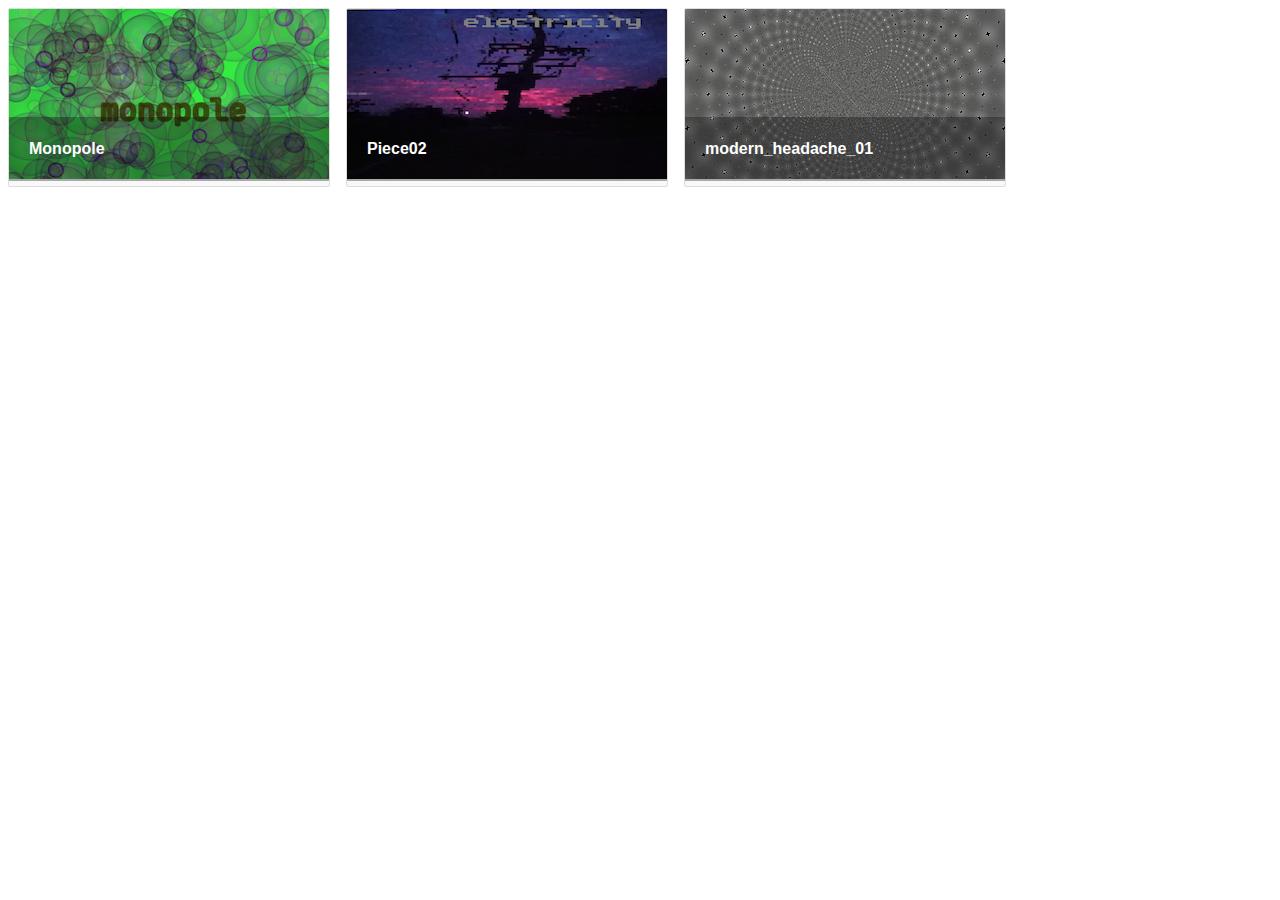
==== commit 9d5b4c71: "A commit" ====
--- a/docs/index.html
+++ b/docs/index.html
@@ -11,7 +11,7 @@
     <div class="row">
 
          <div class="card">
-            <a href="monopole.html">
+            <a href="sketches/monopole.html">
                 <img src="thumbs/monopole.png" class="section media">
             </a>
             <div class="section double-padded">
@@ -19,13 +19,21 @@
             </div>
         </div>
          <div class="card">
-            <a href="piece02.html">
+            <a href="sketches/piece02.html">
                 <img src="thumbs/piece02.png" class="section media">
             </a>
             <div class="section double-padded">
                 <p><b>Piece02</b></p>
             </div>
         </div>
+         <div class="card">
+            <a href="sketches/mh01.html">
+                <img src="thumbs/mh01.png" class="section media">
+            </a>
+            <div class="section double-padded">
+                <p><b>modern_headache_01</b></p>
+            </div>
+        </div>
     </div>
 </body>
 </html>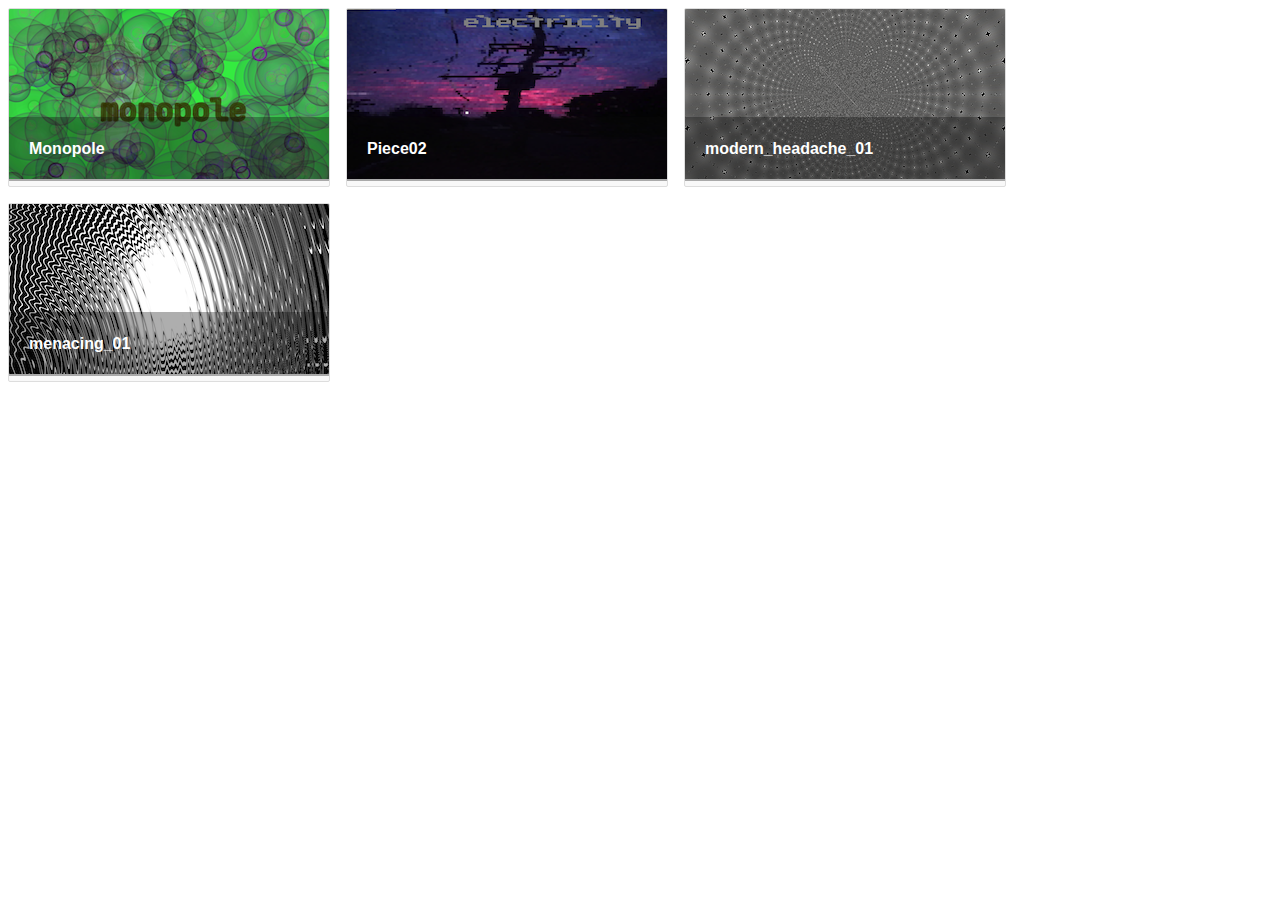
==== commit 4a25fbb6: "A commit" ====
--- a/docs/index.html
+++ b/docs/index.html
@@ -34,6 +34,14 @@
                 <p><b>modern_headache_01</b></p>
             </div>
         </div>
+         <div class="card">
+            <a href="sketches/menacing01.html">
+                <img src="thumbs/menacing01.png" class="section media">
+            </a>
+            <div class="section double-padded">
+                <p><b>menacing_01</b></p>
+            </div>
+        </div>
     </div>
 </body>
 </html>